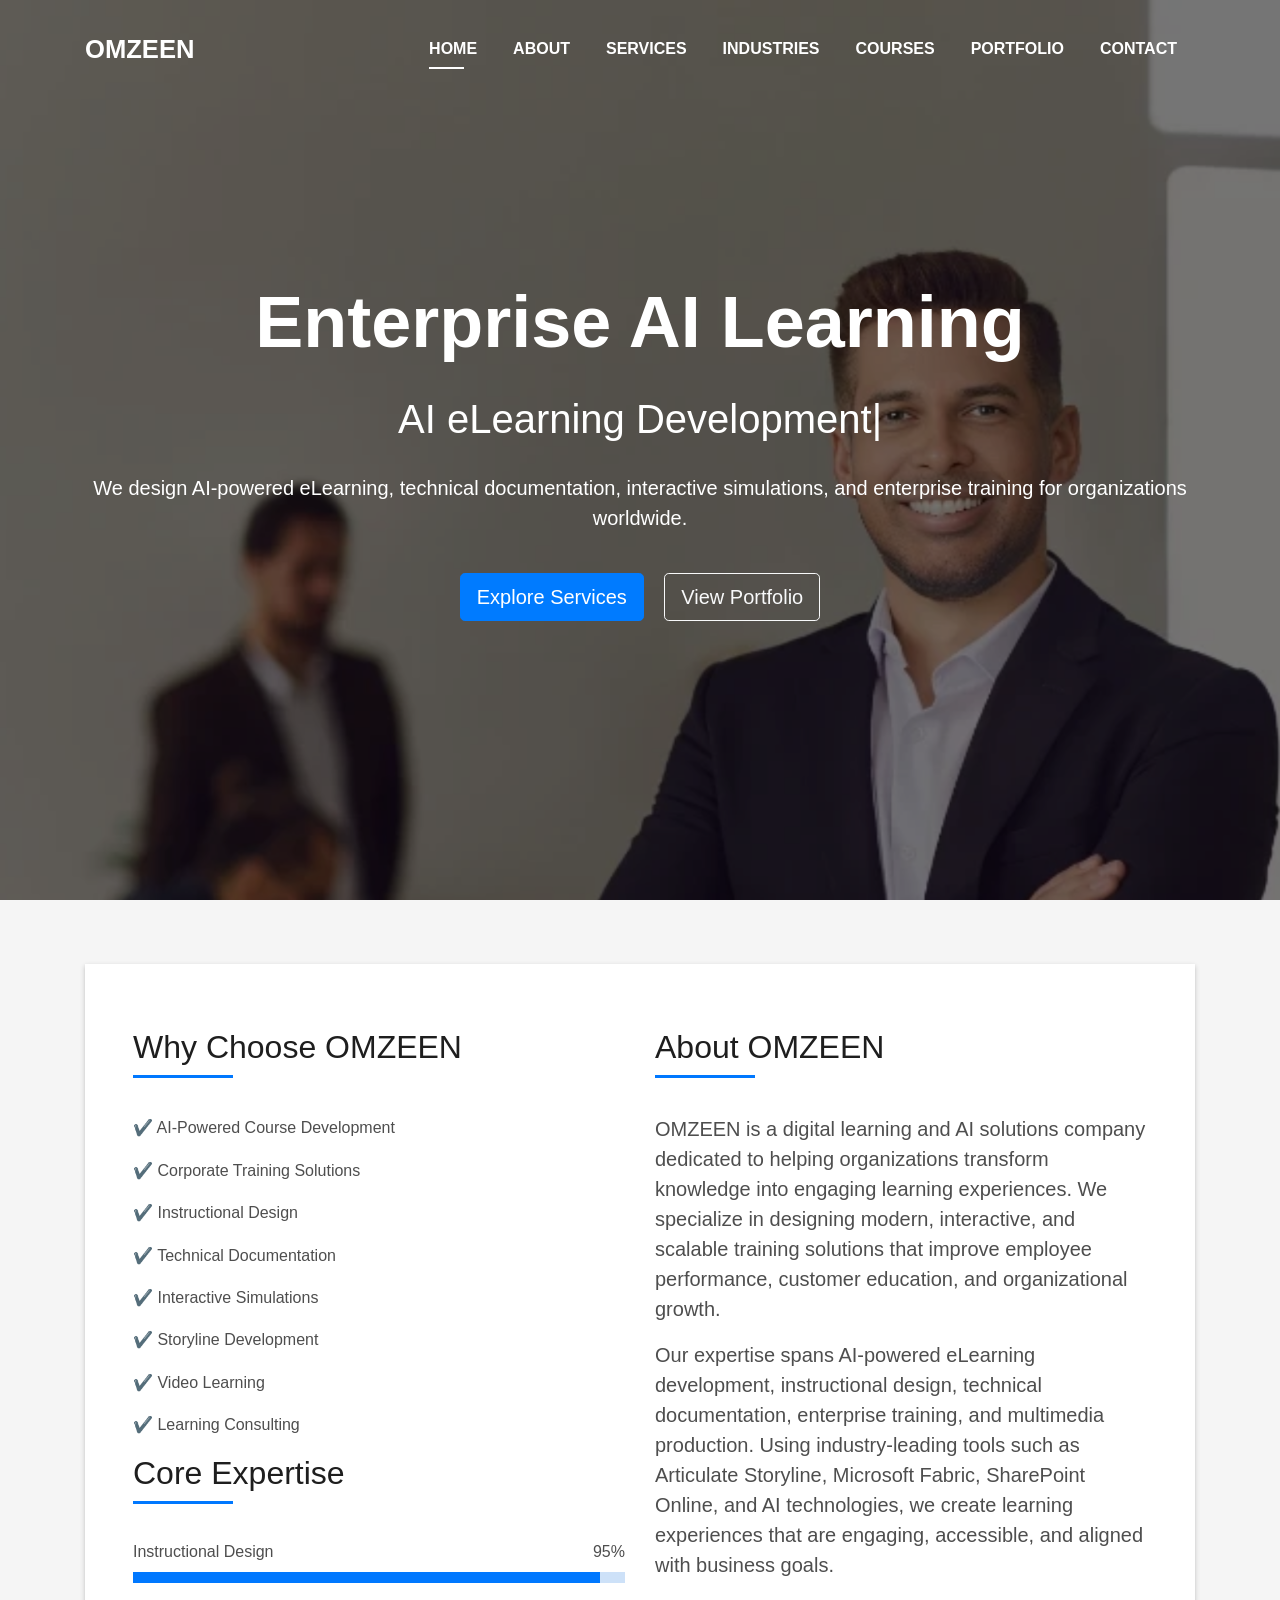
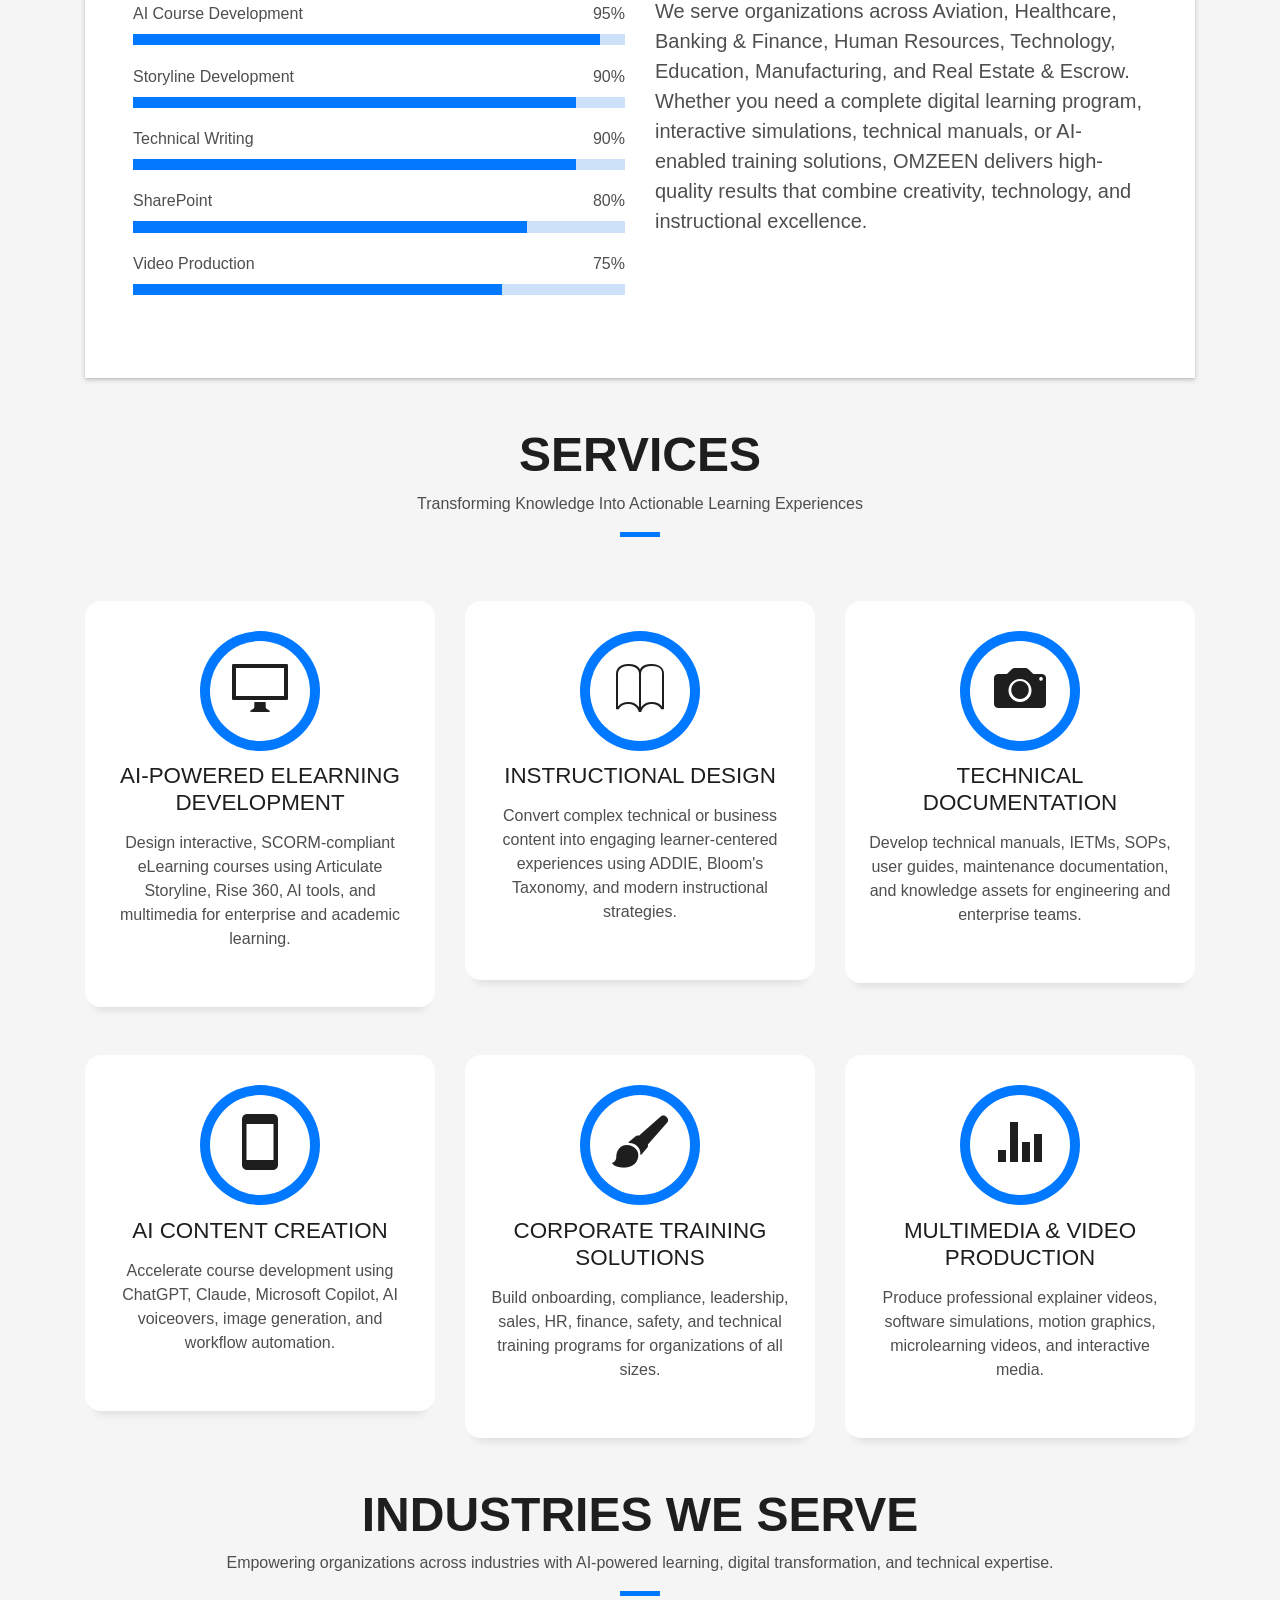
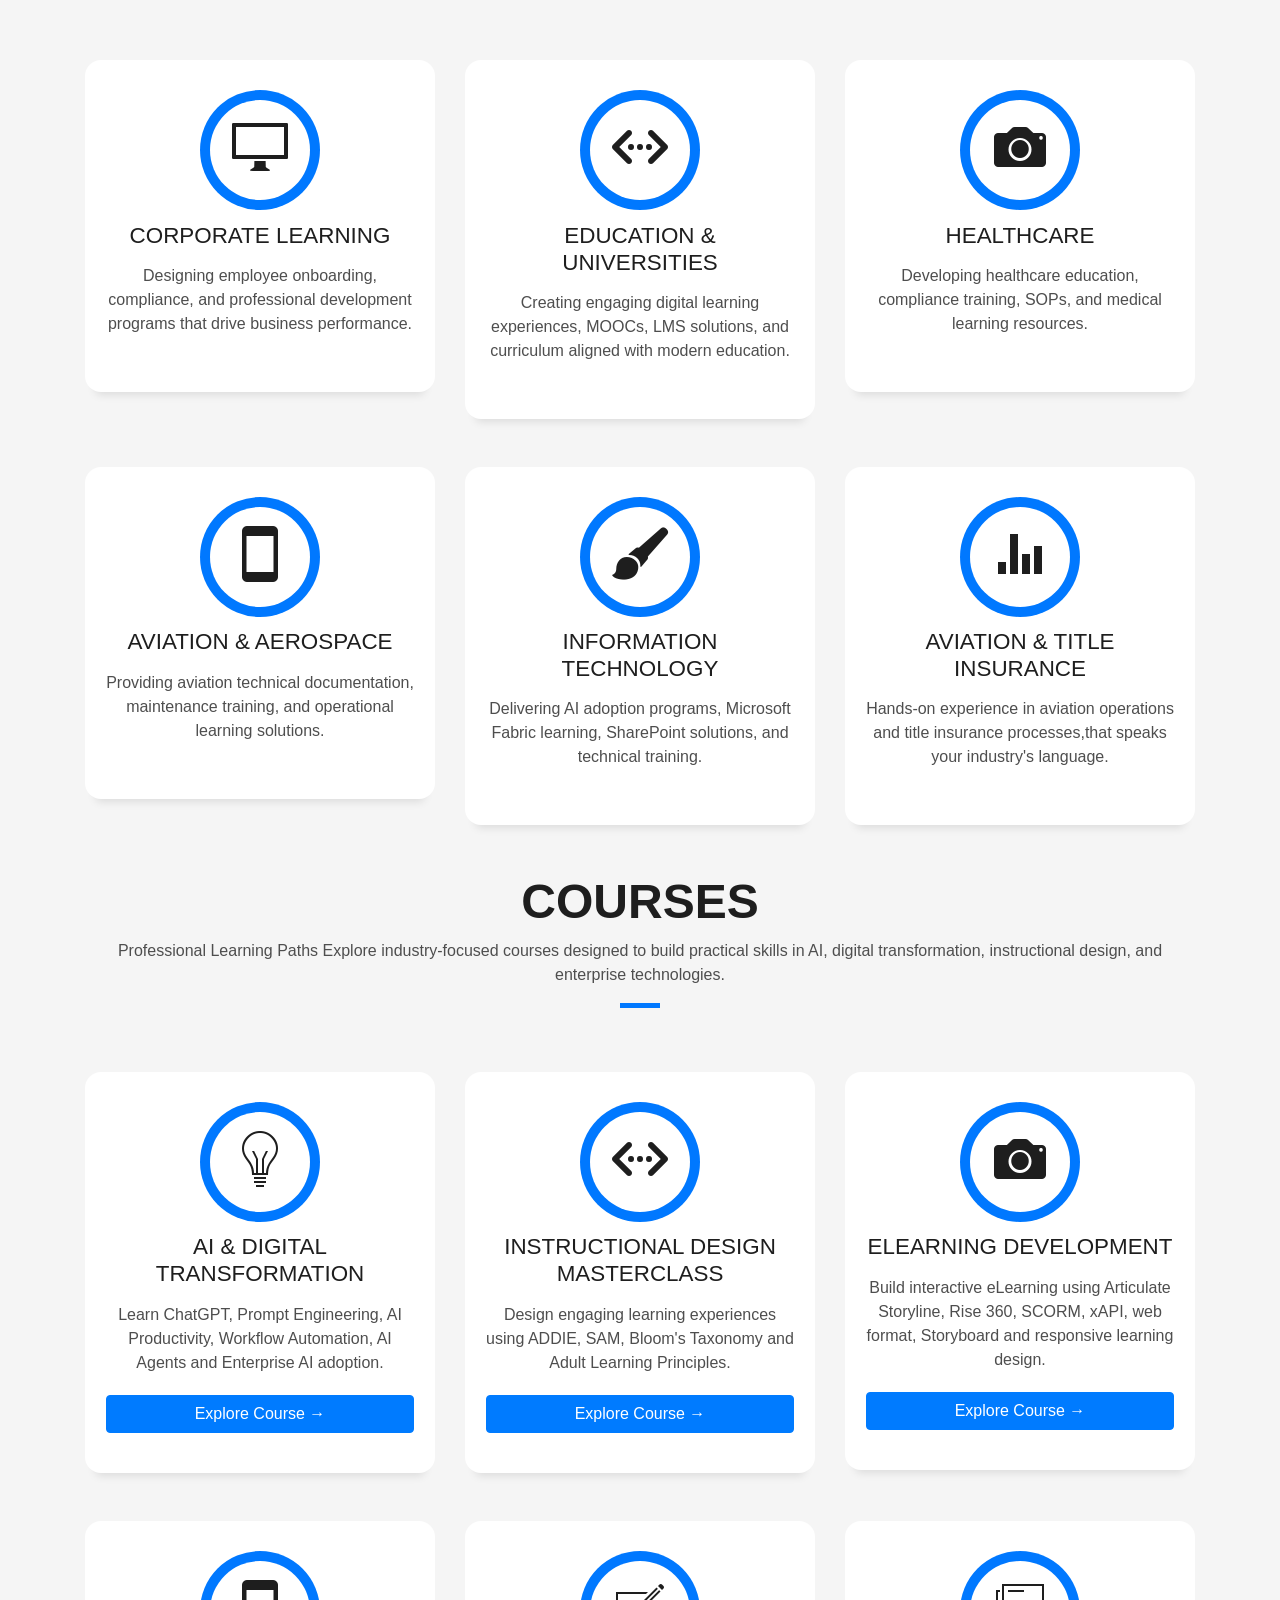
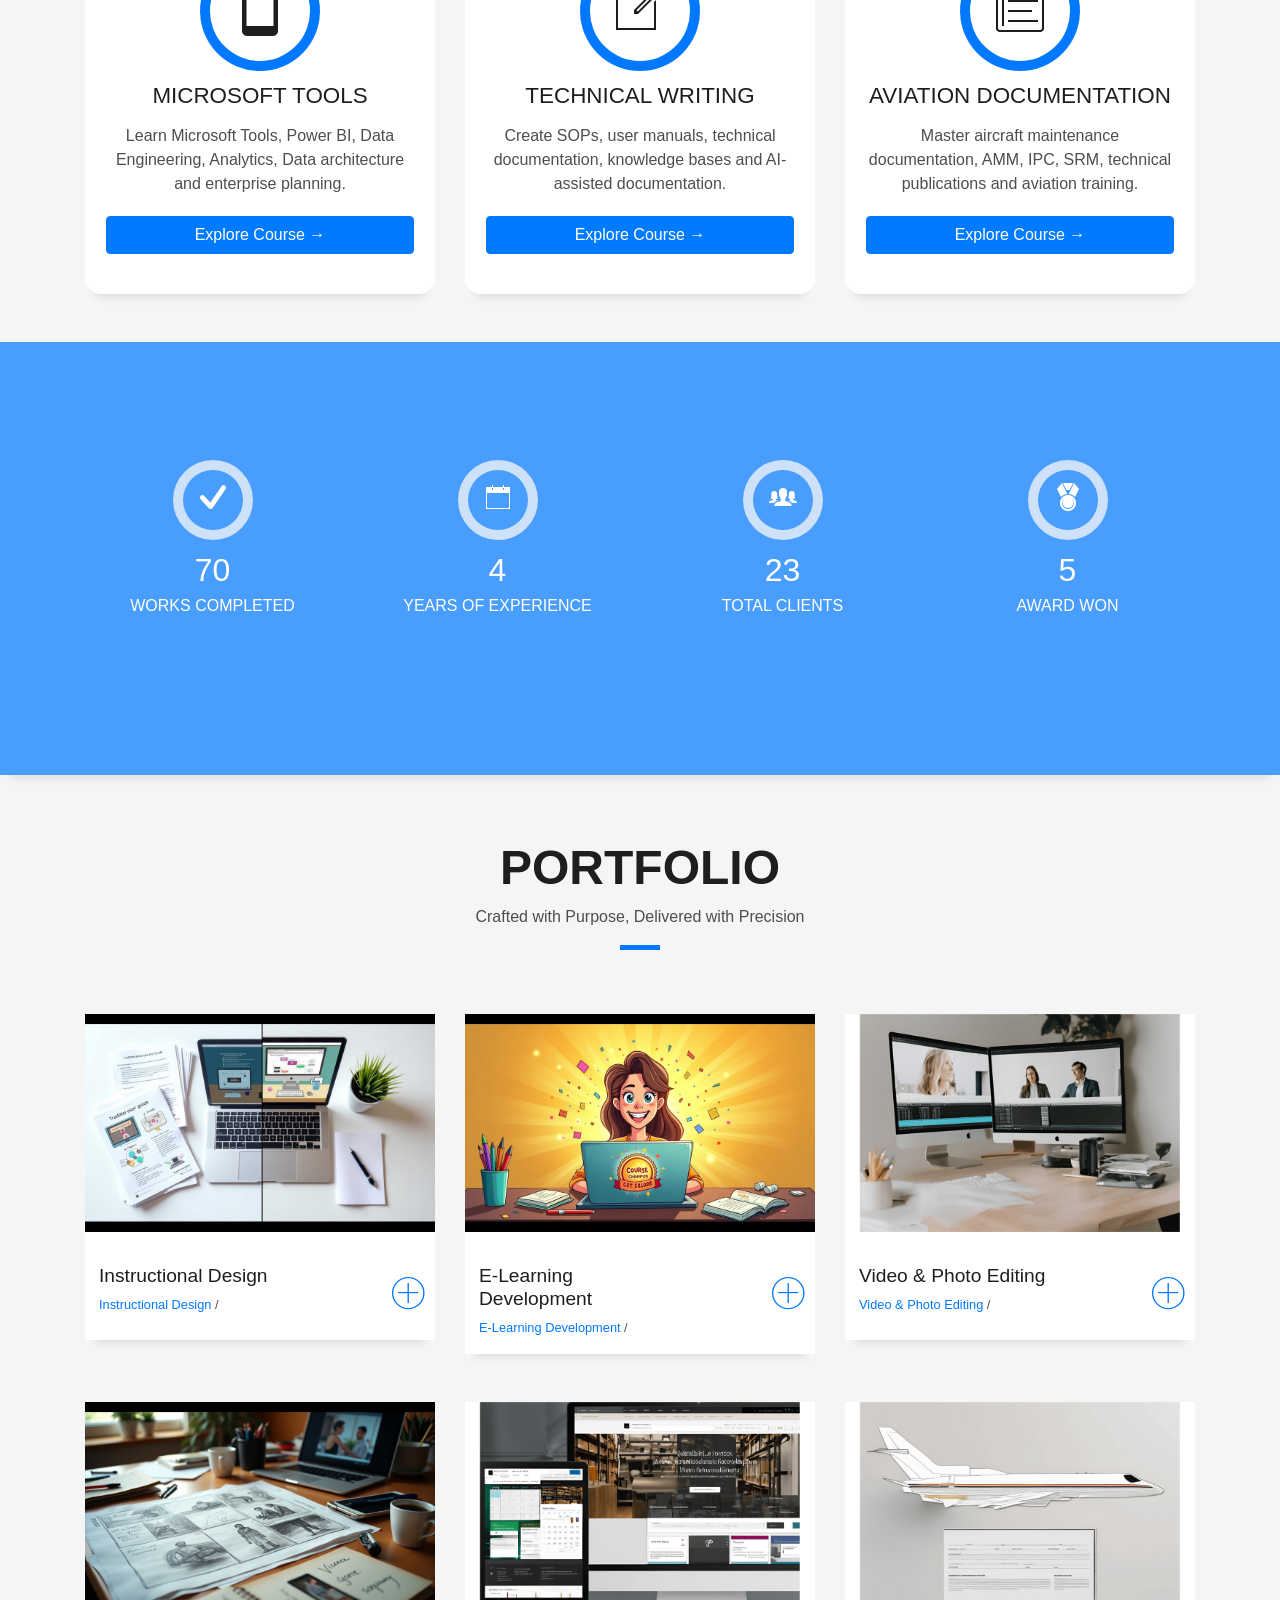
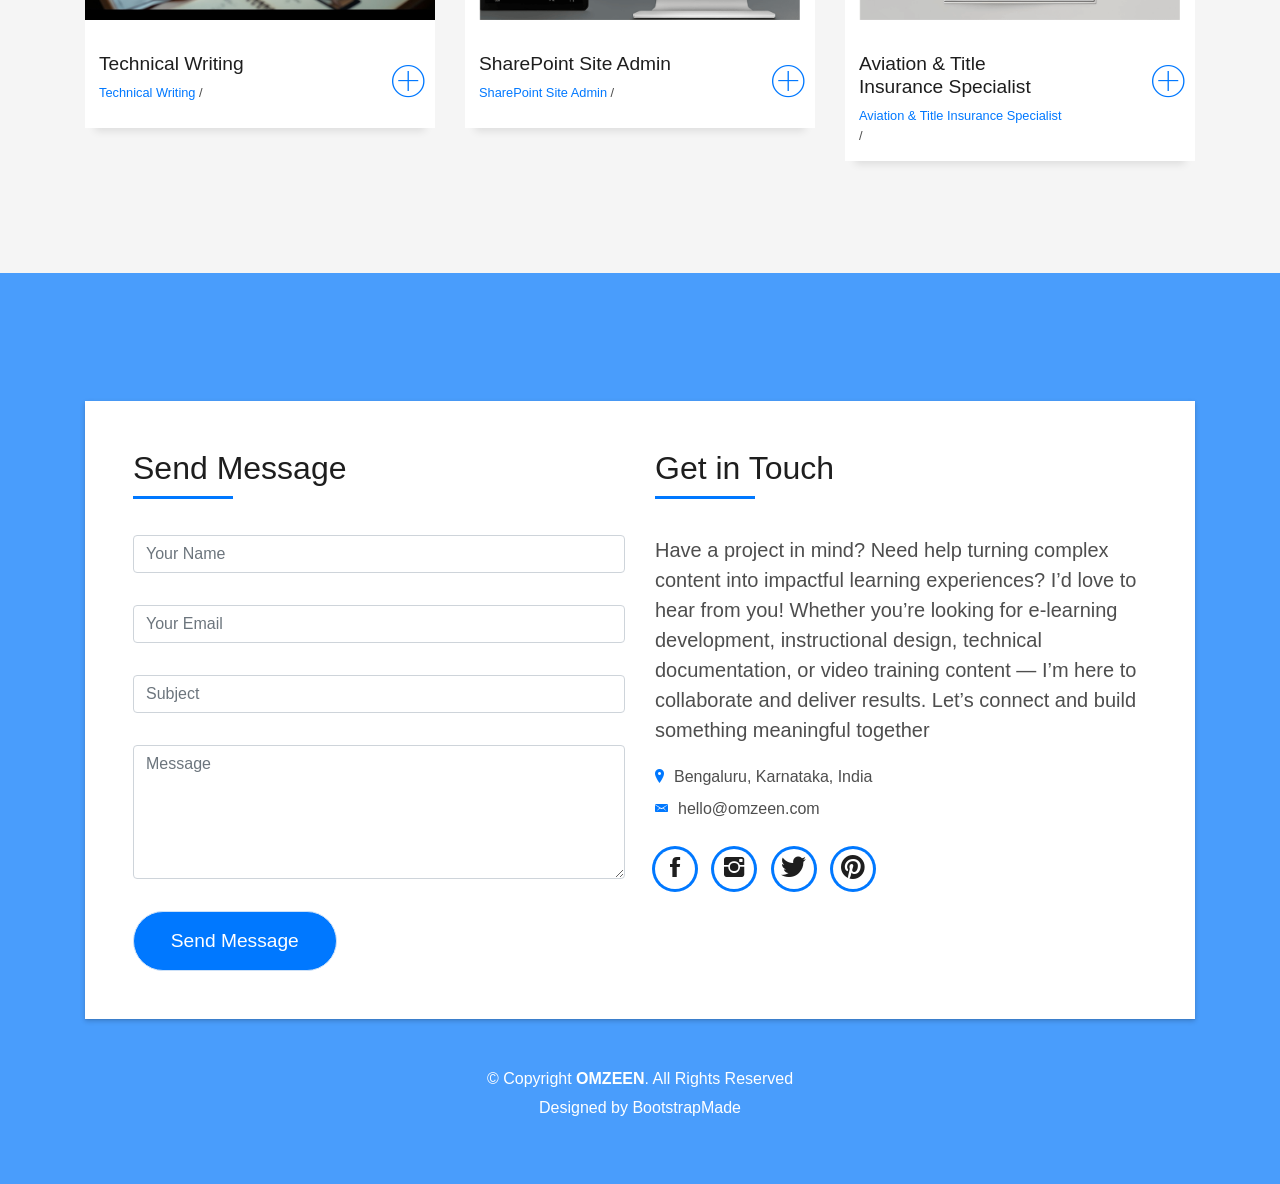
==== index.html @ ad03cfc2 "Update course tile icons" ====
<!DOCTYPE html>
<html lang="en">
<head>
  <meta charset="utf-8">
  <title>OMZEEN | AI Learning Solutions</title>
  <meta content="width=device-width, initial-scale=1.0" name="viewport">
  <meta content="" name="keywords">
  <meta content="" name="description">

  <!-- Favicons -->
  <link rel="icon" type="image/png" sizes="32x32" href="img/favicon.png?v=3">
  <link rel="shortcut icon" href="img/favicon.png?v=3">
  <link rel="apple-touch-icon" href="img/apple-touch-icon.png?v=3">

  <!-- Bootstrap CSS File -->
  <link href="lib/bootstrap/css/bootstrap.min.css" rel="stylesheet">

  <!-- Libraries CSS Files -->
  <link href="lib/font-awesome/css/font-awesome.min.css" rel="stylesheet">
  <link href="lib/animate/animate.min.css" rel="stylesheet">
  <link href="lib/ionicons/css/ionicons.min.css" rel="stylesheet">
  <link href="lib/owlcarousel/assets/owl.carousel.min.css" rel="stylesheet">
  <link href="lib/lightbox/css/lightbox.min.css" rel="stylesheet">

  <!-- Main Stylesheet File -->
  <link href="css/style.css" rel="stylesheet">

  <!-- =======================================================
    Theme Name: Omzeen
    Theme URL: https://bootstrapmade.com/devfolio-bootstrap-portfolio-html-template/
    License: https://bootstrapmade.com/license/
  ======================================================= -->
</head>

<body id="page-top">

  <!--/ Nav Star /-->
  <nav class="navbar navbar-b navbar-trans navbar-expand-md fixed-top" id="mainNav">
    <div class="container">
      <a class="navbar-brand js-scroll" href="#page-top">OMZEEN</a>
      <button class="navbar-toggler collapsed" type="button" data-toggle="collapse" data-target="#navbarDefault"
        aria-controls="navbarDefault" aria-expanded="false" aria-label="Toggle navigation">
        <span></span>
        <span></span>
        <span></span>
      </button>
      <div class="navbar-collapse collapse justify-content-end" id="navbarDefault">
        <ul class="navbar-nav">
          <li class="nav-item">
            <a class="nav-link js-scroll active" href="#home">Home</a>
          </li>
          <li class="nav-item">
            <a class="nav-link js-scroll" href="#about">About</a>
          </li>
          <li class="nav-item">
            <a class="nav-link js-scroll" href="#services">Services</a>
          </li>
          <li class="nav-item">
    <a class="nav-link js-scroll" href="#industries">Industries</a>
</li>

<li class="nav-item">
    <a class="nav-link js-scroll" href="#courses">Courses</a>
</li>
          
          <li class="nav-item">
            <a class="nav-link js-scroll" href="#portfolio">Portfolio</a>
          </li>
          
          <li class="nav-item">
            <a class="nav-link js-scroll" href="#contact">Contact</a>
          </li>
        </ul>
      </div>
    </div>
  </nav>
  <!--/ Nav End /-->

  <!--/ Intro Skew Star /-->
  <div id="home" class="intro route bg-image" style="background-image: url(img/zab.png)">
    <div class="overlay-itro"></div>
    <div class="intro-content display-table">
      <div class="table-cell">
        <div class="container">
          <!--<p class="display-6 color-d">Hello, world!</p>-->
          <h1 class="intro-title mb-4">Enterprise AI Learning</h1>
          <p class="intro-subtitle"><span class="text-slider-items">AI eLearning Development, Instructional Design, Technical Documentation, Corporate Training, Microsoft Fabric Training, SharePoint Learning, Interactive Simulations, AI Course Development, Learning Experience Design</span><strong class="text-slider"></strong></p>
          <p class="lead mt-4 text-white">
          We design AI-powered eLearning, technical documentation, interactive simulations, and enterprise training for organizations worldwide.
          </p>
          <div class="pt-4">

            <a href="#service"
            class="btn btn-primary btn-lg mr-3">
            Explore Services
            </a>

            <a href="#work"
              class="btn btn-outline-light btn-lg">
              View Portfolio
            </a>

          </div>
          <!-- <p class="pt-3"><a class="btn btn-primary btn js-scroll px-4" href="#about" role="button">Learn More</a></p> -->
        </div>
      </div>
    </div>
  </div>
  <!--/ Intro Skew End /-->

  <section id="about" class="about-mf sect-pt4 route">
    <div class="container">
      <div class="row">
        <div class="col-sm-12">
          <div class="box-shadow-full">
            <div class="row">
              <div class="col-md-6">
                <div class="row">
                  <div class="col-md-12">
                    <div class="about-info">
                      <div class="title-box-2">
                          <h5 class="title-left">
                           Why Choose OMZEEN
                          </h5>
                      </div>
                      <p><span class="title-s"></span> <span>✔ AI-Powered Course Development</span></p>
                      <p><span class="title-s"></span> <span>✔ Corporate Training Solutions</span></p>
                      <p><span class="title-s"></span> <span>✔ Instructional Design</span></p>
                      <p><span class="title-s"></span> <span>✔ Technical Documentation</span></p>
                      <p><span class="title-s"></span> <span>✔ Interactive Simulations</span></p>
                      <p><span class="title-s"></span> <span>✔ Storyline Development</span></p>
                      <p><span class="title-s"></span> <span>✔ Video Learning</span></p>
                      <p><span class="title-s"></span> <span>✔ Learning Consulting</span></p>
                    </div>
                  </div>
                </div>
                <div class="skill-mf">
                  <div class="title-box-2">
                    <h5 class="title-left">
                    Core Expertise
                    </h5>
                  </div>
                  <span>Instructional Design</span> <span class="pull-right">95%</span>
                  <div class="progress">
                    <div class="progress-bar" role="progressbar" style="width: 95%;" aria-valuenow="95" aria-valuemin="0"
                      aria-valuemax="100"></div>
                  </div>
                  <span>AI Course Development</span> <span class="pull-right">95%</span>
                  <div class="progress">
                    <div class="progress-bar" role="progressbar" style="width: 95%" aria-valuenow="95" aria-valuemin="0"
                      aria-valuemax="100"></div>
                  </div>
                  <span>Storyline Development</span> <span class="pull-right">90%</span>
                  <div class="progress">
                    <div class="progress-bar" role="progressbar" style="width: 90%" aria-valuenow="90" aria-valuemin="0"
                      aria-valuemax="100"></div>
                  </div>
                  <span>Technical Writing</span> <span class="pull-right">90%</span>
                  <div class="progress">
                    <div class="progress-bar" role="progressbar" style="width: 90%" aria-valuenow="90" aria-valuemin="0"
                      aria-valuemax="100"></div>
                  </div>
				  <span>SharePoint</span> <span class="pull-right">80%</span>
                  <div class="progress">
                    <div class="progress-bar" role="progressbar" style="width: 80%" aria-valuenow="80" aria-valuemin="0"
                      aria-valuemax="100"></div>
                  </div>
				  <span>Video Production </span> <span class="pull-right">75%</span>
                  <div class="progress">
                    <div class="progress-bar" role="progressbar" style="width: 75%" aria-valuenow="75" aria-valuemin="0"
                      aria-valuemax="100"></div>
                  </div>

                </div>
              </div>
              <div class="col-md-6">
                <div class="about-OMZEEN pt-4 pt-md-0">
                  <div class="title-box-2">
                    <h5 class="title-left">
                      About OMZEEN
                    </h5>
                  </div>
                  <p class="lead">
                    OMZEEN is a digital learning and AI solutions company dedicated to helping organizations transform knowledge into engaging learning experiences. We specialize in designing modern, interactive, and scalable training solutions that improve employee performance, customer education, and organizational growth. </p>
                  <p class="lead">
                    Our expertise spans AI-powered eLearning development, instructional design, technical documentation, enterprise training, and multimedia production. Using industry-leading tools such as Articulate Storyline, Microsoft Fabric, SharePoint Online, and AI technologies, we create learning experiences that are engaging, accessible, and aligned with business goals. </p>
                  <p class="lead">
                    We serve organizations across Aviation, Healthcare, Banking & Finance, Human Resources, Technology, Education, Manufacturing, and Real Estate & Escrow. Whether you need a complete digital learning program, interactive simulations, technical manuals, or AI-enabled training solutions, OMZEEN delivers high-quality results that combine creativity, technology, and instructional excellence.
                  </p>
                </div>
              </div>
            </div>
          </div>
        </div>
      </div>
    </div>
  </section>

  <!--/ Section Services Star /-->
  <section id="services" class="services-mf route">
    <div class="container">
      <div class="row">
        <div class="col-sm-12">
          <div class="title-box text-center">
            <h3 class="title-a">
              Services
            </h3>
            <p class="subtitle-a">
              Transforming Knowledge Into Actionable Learning Experiences
            </p>
            <div class="line-mf"></div>
          </div>
        </div>
      </div>
      <div class="row">
        <div class="col-md-4">
          <div class="service-box">
            <div class="service-ico">
              <span class="ico-circle"><i class="ion-monitor"></i></span>
            </div>
            <div class="service-content">
              <h2 class="s-title">AI-Powered eLearning Development</h2>
              <p class="s-description text-center">
                Design interactive, SCORM-compliant eLearning courses using Articulate Storyline, Rise 360, AI tools, and multimedia for enterprise and academic learning.
              </p>
            </div>
          </div>
        </div>
        <div class="col-md-4">
          <div class="service-box">
            <div class="service-ico">
              <span class="ico-circle"><i class="ion-ios-book-outline"></i></span>
            </div>
            <div class="service-content">
              <h2 class="s-title">Instructional Design</h2>
              <p class="s-description text-center">
                Convert complex technical or business content into engaging learner-centered experiences using ADDIE, Bloom's Taxonomy, and modern instructional strategies.
              </p>
            </div>
          </div>
        </div>
        <div class="col-md-4">
          <div class="service-box">
            <div class="service-ico">
              <span class="ico-circle"><i class="ion-camera"></i></span>
            </div>
            <div class="service-content">
              <h2 class="s-title">Technical Documentation</h2>
              <p class="s-description text-center">
                Develop technical manuals, IETMs, SOPs, user guides, maintenance documentation, and knowledge assets for engineering and enterprise teams.
              </p>
            </div>
          </div>
        </div>
        <div class="col-md-4">
          <div class="service-box">
            <div class="service-ico">
              <span class="ico-circle"><i class="ion-android-phone-portrait"></i></span>
            </div>
            <div class="service-content">
              <h2 class="s-title">AI Content Creation</h2>
              <p class="s-description text-center">
                Accelerate course development using ChatGPT, Claude, Microsoft Copilot, AI voiceovers, image generation, and workflow automation.
              </p>
            </div>
          </div>
        </div>
        <div class="col-md-4">
          <div class="service-box">
            <div class="service-ico">
              <span class="ico-circle"><i class="ion-paintbrush"></i></span>
            </div>
            <div class="service-content">
              <h2 class="s-title">Corporate Training Solutions</h2>
              <p class="s-description text-center">
                Build onboarding, compliance, leadership, sales, HR, finance, safety, and technical training programs for organizations of all sizes.
              </p>
            </div>
          </div>
        </div>
        <div class="col-md-4">
          <div class="service-box">
            <div class="service-ico">
              <span class="ico-circle"><i class="ion-stats-bars"></i></span>
            </div>
            <div class="service-content">
              <h2 class="s-title">Multimedia & Video Production</h2>
              <p class="s-description text-center">
                Produce professional explainer videos, software simulations, motion graphics, microlearning videos, and interactive media.
              </p>
            </div>
          </div>
        </div>
      </div>
    </div>
  </section>
  <!--/ Section Services End /-->

  <!--/ Section Industries Star /-->
  <section id="industries" class="industries-mf route">
    <div class="container">
      <div class="row">
        <div class="col-sm-12">
          <div class="title-box text-center">
            <h3 class="title-a">
              Industries We Serve
            </h3>
            <p class="subtitle-a">
              Empowering organizations across industries with AI-powered learning, digital transformation, and technical expertise.
            </p>
            <div class="line-mf"></div>
          </div>
        </div>
      </div>
      <div class="row">
        <div class="col-md-4">
          <div class="service-box">
            <div class="service-ico">
              <span class="ico-circle"><i class="ion-monitor"></i></span>
            </div>
            <div class="service-content">
              <h2 class="s-title">Corporate Learning</h2>
              <p class="s-description text-center">
                Designing employee onboarding, compliance, and professional development programs that drive business performance.
              </p>
            </div>
          </div>
        </div>
        <div class="col-md-4">
          <div class="service-box">
            <div class="service-ico">
              <span class="ico-circle"><i class="ion-code-working"></i></span>
            </div>
            <div class="service-content">
              <h2 class="s-title">Education & Universities</h2>
              <p class="s-description text-center">
                Creating engaging digital learning experiences, MOOCs, LMS solutions, and curriculum aligned with modern education.
              </p>
            </div>
          </div>
        </div>
        <div class="col-md-4">
          <div class="service-box">
            <div class="service-ico">
              <span class="ico-circle"><i class="ion-camera"></i></span>
            </div>
            <div class="service-content">
              <h2 class="s-title">Healthcare</h2>
              <p class="s-description text-center">
                Developing healthcare education, compliance training, SOPs, and medical learning resources.
              </p>
            </div>
          </div>
        </div>
        <div class="col-md-4">
          <div class="service-box">
            <div class="service-ico">
              <span class="ico-circle"><i class="ion-android-phone-portrait"></i></span>
            </div>
            <div class="service-content">
              <h2 class="s-title">Aviation & Aerospace</h2>
              <p class="s-description text-center">
                Providing aviation technical documentation, maintenance training, and operational learning solutions.
              </p>
            </div>
          </div>
        </div>
        <div class="col-md-4">
          <div class="service-box">
            <div class="service-ico">
              <span class="ico-circle"><i class="ion-paintbrush"></i></span>
            </div>
            <div class="service-content">
              <h2 class="s-title">Information Technology</h2>
              <p class="s-description text-center">
                Delivering AI adoption programs, Microsoft Fabric learning, SharePoint solutions, and technical training.
              </p>
            </div>
          </div>
        </div>
        <div class="col-md-4">
          <div class="service-box">
            <div class="service-ico">
              <span class="ico-circle"><i class="ion-stats-bars"></i></span>
            </div>
            <div class="service-content">
              <h2 class="s-title">Aviation & Title Insurance</h2>
              <p class="s-description text-center">
                Hands-on experience in aviation operations and title insurance processes,that speaks your industry's language.
              </p>
            </div>
          </div>
        </div>
      </div>
    </div>
  </section>
  <!--/ Section Industries End /-->

  <!--/ Section Courses Star /-->
  <section id="courses" class="courses-mf route">
    <div class="container">
      <div class="row">
        <div class="col-sm-12">
          <div class="title-box text-center">
            <h3 class="title-a">
              Courses
            </h3>
            <p class="subtitle-a">
              Professional Learning Paths
              
              Explore industry-focused courses designed to build practical skills in AI, digital transformation, instructional design, and enterprise technologies.
            </p>
            <div class="line-mf"></div>
          </div>
        </div>
      </div>
      
    <div class="row">
        <div class="col-md-4">
          <div class="service-box">
           <div class="service-ico">
            <span class="ico-circle">
             <i class="ion-ios-lightbulb-outline"></i>
            </span>
            </div>
            <div class="service-content">
              <h2 class="s-title">AI & Digital Transformation</h2>
              <p class="s-description text-center">
                Learn ChatGPT, Prompt Engineering, AI Productivity, Workflow Automation, AI Agents and Enterprise AI adoption.
              </p>
              <a href="courses/ai-digital-transformation.html"
   class="btn btn-primary btn-block">
   Explore Course →
</a>
            </div>
          </div>
        </div>
        <div class="col-md-4">
          <div class="service-box">
            <div class="service-ico">
              <span class="ico-circle"><i class="ion-code-working"></i></span>
            </div>
            <div class="service-content">
              <h2 class="s-title">Instructional Design Masterclass</h2>
              <p class="s-description text-center">
                Design engaging learning experiences using ADDIE, SAM, Bloom's Taxonomy and Adult Learning Principles.
              </p>
              <a href="courses/education-universities.html"
   class="btn btn-primary btn-block">
   Explore Course →
</a>
            </div>
          </div>
        </div>
        <div class="col-md-4">
          <div class="service-box">
            <div class="service-ico">
              <span class="ico-circle"><i class="ion-camera"></i></span>
            </div>
            <div class="service-content">
              <h2 class="s-title">eLearning Development</h2>
              <p class="s-description text-center">
                Build interactive eLearning using Articulate Storyline, Rise 360, SCORM, xAPI, web format, Storyboard and responsive learning design.
              </p>
              <a href="courses/healthcare.html"
              class="btn btn-primary btn-block">
               Explore Course →
               </a>
            </div>
          </div>
        </div>
        <div class="col-md-4">
          <div class="service-box">
            <div class="service-ico">
              <span class="ico-circle"><i class="ion-android-phone-portrait"></i></span>
            </div>
            <div class="service-content">
              <h2 class="s-title">Microsoft Tools</h2>
              <p class="s-description text-center">
                Learn Microsoft Tools, Power BI, Data Engineering, Analytics, Data architecture and enterprise planning.
              </p>
              <a href="courses/aviation-aerospace.html"
              class="btn btn-primary btn-block">
   Explore Course →
</a>
            </div>
          </div>
        </div>
        <div class="col-md-4">
          <div class="service-box">
            <div class="service-ico">
              <span class="ico-circle"><i class="ion-ios-compose-outline"></i></span>
            </div>
            <div class="service-content">
              <h2 class="s-title">Technical Writing</h2>
              <p class="s-description text-center">
                Create SOPs, user manuals, technical documentation, knowledge bases and AI-assisted documentation.
              </p>
              <a href="courses/information-technology.html"
              class="btn btn-primary btn-block">
            Explore Course →
</a>
            </div>
          </div>
        </div>
        <div class="col-md-4">
          <div class="service-box">
            <div class="service-ico">
              <span class="ico-circle"><i class="ion-ios-paper-outline"></i></span>
            </div>
            <div class="service-content">
              <h2 class="s-title">Aviation Documentation</h2>
              <p class="s-description text-center">
                Master aircraft maintenance documentation, AMM, IPC, SRM, technical publications and aviation training.
              </p>
              <a href="courses/aviation-title-insurance.html"
              class="btn btn-primary btn-block">
            Explore Course →
</a>
            </div>
          </div>
        </div>
      </div>
    </div>
  </section>
  <!--/ Section Courses End /-->

  <div class="section-counter paralax-mf bg-image" style="background-image: url(img/counters-bg.jpg)">
    <div class="overlay-mf"></div>
    <div class="container">
      <div class="row">
        <div class="col-sm-3 col-lg-3">
          <div class="counter-box">
            <div class="counter-ico">
              <span class="ico-circle"><i class="ion-checkmark-round"></i></span>
            </div>
            <div class="counter-num">
              <p class="counter">150</p>
              <span class="counter-text">WORKS COMPLETED</span>
            </div>
          </div>
        </div>
        <div class="col-sm-3 col-lg-3">
          <div class="counter-box pt-4 pt-md-0">
            <div class="counter-ico">
              <span class="ico-circle"><i class="ion-ios-calendar-outline"></i></span>
            </div>
            <div class="counter-num">
              <p class="counter">08</p>
              <span class="counter-text">YEARS OF EXPERIENCE</span>
            </div>
          </div>
        </div>
        <div class="col-sm-3 col-lg-3">
          <div class="counter-box pt-4 pt-md-0">
            <div class="counter-ico">
              <span class="ico-circle"><i class="ion-ios-people"></i></span>
            </div>
            <div class="counter-num">
              <p class="counter">50</p>
              <span class="counter-text">TOTAL CLIENTS</span>
            </div>
          </div>
        </div>
        <div class="col-sm-3 col-lg-3">
          <div class="counter-box pt-4 pt-md-0">
            <div class="counter-ico">
              <span class="ico-circle"><i class="ion-ribbon-a"></i></span>
            </div>
            <div class="counter-num">
              <p class="counter">10</p>
              <span class="counter-text">AWARD WON</span>
            </div>
          </div>
        </div>
      </div>
    </div>
  </div>

  <!--/ Section Portfolio Star /-->
  <section id="portfolio" class="portfolio-mf sect-pt4 route">
    <div class="container">
      <div class="row">
        <div class="col-sm-12">
          <div class="title-box text-center">
            <h3 class="title-a">
              Portfolio
            </h3>
            <p class="subtitle-a">
              Crafted with Purpose, Delivered with Precision
            </p>
            <div class="line-mf"></div>
          </div>
        </div>
      </div>
      <div class="row">
        <div class="col-md-4">
          <div class="work-box">
            <a href="img/ID1.jpg" data-lightbox="gallery-mf">
              <div class="work-img">
                <img src="img/ID1.jpg" alt="" class="img-fluid">
              </div>
              <div class="work-content">
                <div class="row">
                  <div class="col-sm-8">
                    <h2 class="w-title">Instructional Design</h2>
                    <div class="w-more">
                      <span class="w-ctegory">Instructional Design</span> / <span class="w-date"></span>
                    </div>
                  </div>
                  <div class="col-sm-4">
                    <div class="w-like">
                      <span class="ion-ios-plus-outline"></span>
                    </div>
                  </div>
                </div>
              </div>
            </a>
          </div>
        </div>
        <div class="col-md-4">
          <div class="work-box">
            <a href="img/EL1.jpg" data-lightbox="gallery-mf">
              <div class="work-img">
                <img src="img/EL1.jpg" alt="" class="img-fluid">
              </div>
              <div class="work-content">
                <div class="row">
                  <div class="col-sm-8">
                    <h2 class="w-title">E-Learning Development</h2>
                    <div class="w-more">
                      <span class="w-ctegory">E-Learning Development</span> / <span class="w-date"></span>
                    </div>
                  </div>
                  <div class="col-sm-4">
                    <div class="w-like">
                      <span class="ion-ios-plus-outline"></span>
                    </div>
                  </div>
                </div>
              </div>
            </a>
          </div>
        </div>
        <div class="col-md-4">
          <div class="work-box">
            <a href="img/videoediting1.png" data-lightbox="gallery-mf">
              <div class="work-img">
                <img src="img/videoediting1.png" alt="" class="img-fluid">
              </div>
              <div class="work-content">
                <div class="row">
                  <div class="col-sm-8">
                    <h2 class="w-title">Video & Photo Editing</h2>
                    <div class="w-more">
                      <span class="w-ctegory">Video & Photo Editing</span> / <span class="w-date"></span>
                    </div>
                  </div>
                  <div class="col-sm-4">
                    <div class="w-like">
                      <span class="ion-ios-plus-outline"></span>
                    </div>
                  </div>
                </div>
              </div>
            </a>
          </div>
        </div>
        <div class="col-md-4">
          <div class="work-box">
            <a href="img/TD1.jpg" data-lightbox="gallery-mf">
              <div class="work-img">
                <img src="img/TD1.jpg" alt="" class="img-fluid">
              </div>
              <div class="work-content">
                <div class="row">
                  <div class="col-sm-8">
                    <h2 class="w-title">Technical Writing</h2>
                    <div class="w-more">
                      <span class="w-ctegory">Technical Writing</span> / <span class="w-date"></span>
                    </div>
                  </div>
                  <div class="col-sm-4">
                    <div class="w-like">
                      <span class="ion-ios-plus-outline"></span>
                    </div>
                  </div>
                </div>
              </div>
            </a>
          </div>
        </div>
        <div class="col-md-4">
          <div class="work-box">
            <a href="img/Sharepoint1.png" data-lightbox="gallery-mf">
              <div class="work-img">
                <img src="img/Sharepoint1.png" alt="" class="img-fluid">
              </div>
              <div class="work-content">
                <div class="row">
                  <div class="col-sm-8">
                    <h2 class="w-title">SharePoint Site Admin</h2>
                    <div class="w-more">
                      <span class="w-ctegory">SharePoint Site Admin</span> / <span class="w-date"></span>
                    </div>
                  </div>
                  <div class="col-sm-4">
                    <div class="w-like">
                      <span class="ion-ios-plus-outline"></span>
                    </div>
                  </div>
                </div>
              </div>
            </a>
          </div>
        </div>
        <div class="col-md-4">
          <div class="work-box">
            <a href="img/Aircraftparts1.png" data-lightbox="gallery-mf">
              <div class="work-img">
                <img src="img/Aircraftparts1.png" alt="" class="img-fluid">
              </div>
              <div class="work-content">
                <div class="row">
                  <div class="col-sm-8">
                    <h2 class="w-title">Aviation & Title Insurance Specialist</h2>
                    <div class="w-more">
                      <span class="w-ctegory">Aviation & Title Insurance Specialist</span> / <span class="w-date"></span>
                    </div>
                  </div>
                  <div class="col-sm-4">
                    <div class="w-like">
                      <span class="ion-ios-plus-outline"></span>
                    </div>
                  </div>
                </div>
              </div>
            </a>
          </div>
        </div>
        
      </div>
    </div>
  </section>
  <!--/ Section Portfolio End /-->

  

  
  <!--/ Section Contact-Footer Star /-->
  <section class="paralax-mf footer-paralax bg-image sect-mt4 route" style="background-image: url(img/overlay-bg.jpg)">
    <div class="overlay-mf"></div>
    <div class="container">
      <div class="row">
        <div class="col-sm-12">
          <div class="contact-mf">
            <div id="contact" class="box-shadow-full">
              <div class="row">
                <div class="col-md-6">
                  <div class="title-box-2">
                    <h5 class="title-left">
                      Send Message
                    </h5>
                  </div>
                  <div>
                      <form action="hello@omzeen.com" method="post" role="form" class="contactForm">
                      <div id="sendmessage">Your message has been sent. Thank you!</div>
                      <div id="errormessage"></div>
                      <div class="row">
                        <div class="col-md-12 mb-3">
                          <div class="form-group">
                            <input type="text" name="name" class="form-control" id="name" placeholder="Your Name" data-rule="minlen:4" data-msg="Please enter at least 4 chars" />
                            <div class="validation"></div>
                          </div>
                        </div>
                        <div class="col-md-12 mb-3">
                          <div class="form-group">
                            <input type="email" class="form-control" name="email" id="email" placeholder="Your Email" data-rule="email" data-msg="Please enter a valid email" />
                            <div class="validation"></div>
                          </div>
                        </div>
                        <div class="col-md-12 mb-3">
                            <div class="form-group">
                              <input type="text" class="form-control" name="subject" id="subject" placeholder="Subject" data-rule="minlen:4" data-msg="Please enter at least 8 chars of subject" />
                              <div class="validation"></div>
                            </div>
                        </div>
                        <div class="col-md-12 mb-3">
                          <div class="form-group">
                            <textarea class="form-control" name="message" rows="5" data-rule="required" data-msg="Please write something for us" placeholder="Message"></textarea>
                            <div class="validation"></div>
                          </div>
                        </div>
                        <div class="col-md-12">
                          <button type="submit" class="button button-a button-big button-rouded">Send Message</button>
                        </div>
                      </div>
                    </form>
                  </div>
                </div>
                <div class="col-md-6">
                  <div class="title-box-2 pt-4 pt-md-0">
                    <h5 class="title-left">
                      Get in Touch
                    </h5>
                  </div>
                  <div class="more-info">
                    <p class="lead">
                      Have a project in mind? Need help turning complex content into impactful learning experiences?

						I’d love to hear from you!

						Whether you’re looking for e-learning development, instructional design, technical documentation, or video training content — I’m here to collaborate and deliver results.

						Let’s connect and build something meaningful together
                    </p>
                    <ul class="list-ico">
                      <li><span class="ion-ios-location"></span>Bengaluru, Karnataka, India</li>
                      <li><span class="ion-email"></span>hello@omzeen.com</li>
                    </ul>
                  </div>
                  <div class="socials">
                    <ul>
                      <li><a href=""><span class="ico-circle"><i class="ion-social-facebook"></i></span></a></li>
                      <li><a href=""><span class="ico-circle"><i class="ion-social-instagram"></i></span></a></li>
                      <li><a href=""><span class="ico-circle"><i class="ion-social-twitter"></i></span></a></li>
                      <li><a href=""><span class="ico-circle"><i class="ion-social-pinterest"></i></span></a></li>
                    </ul>
                  </div>
                </div>
              </div>
            </div>
          </div>
        </div>
      </div>
    </div>
    <footer>
      <div class="container">
        <div class="row">
          <div class="col-sm-12">
            <div class="copyright-box">
              <p class="copyright">&copy; Copyright <strong>OMZEEN</strong>. All Rights Reserved</p>
              <div class="credits">
                <!--
                  All the links in the footer should remain intact.
                  You can delete the links only if you purchased the pro version.
                  Licensing information: https://bootstrapmade.com/license/
                  Purchase the pro version with working PHP/AJAX contact form: https://bootstrapmade.com/buy/?theme=DevFolio
                -->
                Designed by <a href="https://bootstrapmade.com/">BootstrapMade</a>
              </div>
            </div>
          </div>
        </div>
      </div>
    </footer>
  </section>
  <!--/ Section Contact-footer End /-->

  <a href="#" class="back-to-top"><i class="fa fa-chevron-up"></i></a>
  <div id="preloader"></div>

  <!-- JavaScript Libraries -->
  <script src="lib/jquery/jquery.min.js"></script>
  <script src="lib/jquery/jquery-migrate.min.js"></script>
  <script src="lib/popper/popper.min.js"></script>
  <script src="lib/bootstrap/js/bootstrap.min.js"></script>
  <script src="lib/easing/easing.min.js"></script>
  <script src="lib/counterup/jquery.waypoints.min.js"></script>
  <script src="lib/counterup/jquery.counterup.js"></script>
  <script src="lib/owlcarousel/owl.carousel.min.js"></script>
  <script src="lib/lightbox/js/lightbox.min.js"></script>
  <script src="lib/typed/typed.min.js"></script>
  <!-- Contact Form JavaScript File -->
  <script src="contactform/contactform.js"></script>

  <!-- Template Main Javascript File -->
  <script src="js/main.js"></script>

</body>
</html>
---- css/style.css ----
/*
  Theme Name: DevFolio
  Theme URL: https://bootstrapmade.com/devfolio-bootstrap-portfolio-html-template/
  Author: BootstrapMade.com
  License: https://bootstrapmade.com/license/
*/

/*======================================
//--//-->   STYLES GENERALES
======================================*/

body {
  background-color: #f5f5f5;
  color: #4e4e4e;
}

h1,
h2,
h3,
h4,
h5,
h6 {
  color: #1e1e1e;
}

a {
  color: #1e1e1e;
  transition: all 0.5s ease-in-out;
}

a:hover {
  color: #0078ff;
  text-decoration: none;
  transition: all 0.5s ease-in-out;
}

.p-r {
  position: relative;
}

.color-a {
  color: #0078ff;
}

.color-d {
  color: #f5f5f5;
}

.color-text-a {
  color: #4e4e4e;
}

.box-shadow,
.paralax-mf,
.service-box,
.work-box,
.card-blog {
  box-shadow: 0 13px 8px -10px rgba(0, 0, 0, 0.1);
}

.box-shadow-a,
.button:hover {
  box-shadow: 0 0 0 4px #cde1f8;
}

.display-5 {
  font-size: 2.5rem;
  font-weight: 300;
  line-height: 1.1;
}

.display-6 {
  font-size: 2rem;
  font-weight: 300;
  line-height: 1.1;
}

.avatar {
  width: 32px;
  height: 32px;
  margin-right: 4px;
  overflow: hidden;
}

.bg-image {
  background-repeat: no-repeat;
  background-attachment: fixed;
  background-size: cover;
  background-position: center center;
}

.overlay-mf {
  background-color: #0078ff;
}

.overlay-mf {
  position: absolute;
  top: 0;
  left: 0px;
  padding: 0;
  height: 100%;
  width: 100%;
  opacity: .7;
}

.paralax-mf {
  position: relative;
  padding: 8rem 0;
}

.display-table {
  width: 100%;
  height: 100%;
  display: table;
}

.table-cell {
  display: table-cell;
  vertical-align: middle;
}

/*--/ Sections /--*/

.sect-4 {
  padding: 4rem 0;
}

.sect-pt4 {
  padding-top: 4rem;
}

.sect-mt4 {
  margin-top: 4rem;
}

/*--/ Title s /--*/

.title-s {
  font-weight: 600;
  color: #1e1e1e;
  font-size: 1.1rem;
}

/*--/ Title A /--*/

.title-box {
  margin-bottom: 4rem;
}

.title-a {
  font-size: 3rem;
  font-weight: bold;
  text-transform: uppercase;
}

.subtitle-a {
  color: #4e4e4e;
}

.line-mf {
  width: 40px;
  height: 5px;
  background-color: #0078ff;
  margin: 0 auto;
}

/*--/ Title Left /--*/

.title-box-2 {
  margin-bottom: 3rem;
}

.title-left {
  font-size: 2rem;
  position: relative;
}

.title-left:before {
  content: '';
  position: absolute;
  height: 3px;
  background-color: #0078ff;
  width: 100px;
  bottom: -12px;
}

/*------/ Box /------*/

.box-pl2 {
  padding-left: 2rem;
}

.box-shadow-full {
  padding: 3rem 1.25rem;
  position: relative;
  background-color: #fff;
  margin-bottom: 3rem;
  z-index: 2;
  box-shadow: 0 1px 1px 0 rgba(0, 0, 0, 0.06), 0 2px 5px 0 rgba(0, 0, 0, 0.2);
}

.dropdown:hover .dropdown-menu {
    display: block;
}

.dropdown-menu {
    margin-top: 0;
}

.dropdown-item:hover {
    background: #0078ff;
    color: #fff;
}

/*------/ Socials /------*/

.socials {
  padding: 1.5rem 0;
}

.socials ul li {
  display: inline-block;
}

.socials .ico-circle {
  height: 40px;
  width: 40px;
  font-size: 1.7rem;
  border-radius: 50%;
  line-height: 1.4;
  margin: 0 15px 0 0;
  box-shadow: 0 0 0 3px #0078ff;
  transition: all 500ms ease;
}

.socials .ico-circle:hover {
  background-color: #0078ff;
  color: #fff;
  box-shadow: 0 0 0 3px #cde1f8;
  transition: all 500ms ease;
}

/*------/ Ul resect /------*/

.ul-resect,
.socials ul,
.list-ico,
.blog-wrapper .post-meta ul,
.box-comments .list-comments,
.widget-sidebar .list-sidebar,
.widget-tags ul {
  list-style: none;
  padding-left: 0;
  margin-bottom: 0;
}

.list-ico {
  line-height: 2;
}

.list-ico span {
  color: #0078ff;
  margin-right: 10px;
}

/*------/ Ico Circle /------*/

.ico-circle {
  height: 100px;
  width: 100px;
  font-size: 2rem;
  border-radius: 50%;
  line-height: 1.55;
  margin: 0 auto;
  text-align: center;
  box-shadow: 0 0 0 10px #0078ff;
  display: block;
}

/*------/ Owl Carousel /------*/

.owl-theme .owl-dots {
  text-align: center;
  margin-top: 18px;
}

.owl-theme .owl-dots .owl-dot {
  display: inline-block;
}

.owl-theme .owl-dots .owl-dot span {
  width: 18px;
  height: 7px;
  margin: 5px 5px;
  background: #cde1f8;
  border: 0px solid #cde1f8;
  display: block;
  transition: all 0.6s ease-in-out;
  cursor: pointer;
}

.owl-theme .owl-dots .owl-dot:hover span {
  background-color: #cde1f8;
}

.owl-theme .owl-dots .owl-dot.active span {
  background-color: #1B1B1B;
  width: 25px;
}

/*--/ Scrolltop s /--*/

.scrolltop-mf {
  position: relative;
  display: none;
}

.scrolltop-mf span {
  z-index: 999;
  position: fixed;
  width: 42px;
  height: 42px;
  background-color: #0078ff;
  opacity: .7;
  font-size: 1.6rem;
  line-height: 1.5;
  text-align: center;
  color: #fff;
  top: auto;
  left: auto;
  right: 30px;
  bottom: 50px;
  cursor: pointer;
  border-radius: 50%;
}

/* Back to top button */

.back-to-top {
  position: fixed;
  display: none;
  background: #0078ff;
  color: #fff;
  width: 44px;
  height: 44px;
  text-align: center;
  line-height: 1;
  font-size: 16px;
  border-radius: 50%;
  right: 15px;
  bottom: 15px;
  transition: background 0.5s;
  z-index: 11;
}

.back-to-top i {
  padding-top: 12px;
  color: #fff;
}

/* Prelaoder */

#preloader {
  position: fixed;
  top: 0;
  left: 0;
  right: 0;
  bottom: 0;
  z-index: 9999;
  overflow: hidden;
  background: #fff;
}

#preloader:before {
  content: "";
  position: fixed;
  top: calc(50% - 30px);
  left: calc(50% - 30px);
  border: 6px solid #f2f2f2;
  border-top: 6px solid #0078ff;
  border-radius: 50%;
  width: 60px;
  height: 60px;
  -webkit-animation: animate-preloader 1s linear infinite;
  animation: animate-preloader 1s linear infinite;
}

@-webkit-keyframes animate-preloader {
  0% {
    -webkit-transform: rotate(0deg);
    transform: rotate(0deg);
  }

  100% {
    -webkit-transform: rotate(360deg);
    transform: rotate(360deg);
  }
}

@keyframes animate-preloader {
  0% {
    -webkit-transform: rotate(0deg);
    transform: rotate(0deg);
  }

  100% {
    -webkit-transform: rotate(360deg);
    transform: rotate(360deg);
  }
}

/*======================================
//--//-->   NAVBAR
======================================*/

.navbar-b {
  transition: all .5s ease-in-out;
  background-color: transparent;
  padding-top: 1.563rem;
  padding-bottom: 1.563rem;
}

.navbar-b.navbar-reduce {
  box-shadow: 0px 6px 9px 0px rgba(0, 0, 0, 0.06);
}

.navbar-b.navbar-trans .nav-item,
.navbar-b.navbar-reduce .nav-item {
  position: relative;
  padding-right: 10px;
  padding-left: 0;
}

.navbar-b.navbar-trans .nav-link,
.navbar-b.navbar-reduce .nav-link {
  color: #fff;
  text-transform: uppercase;
  font-weight: 600;
}

.navbar-b.navbar-trans .nav-link:before,
.navbar-b.navbar-reduce .nav-link:before {
  content: '';
  position: absolute;
  margin-left: 0px;
  width: 0%;
  bottom: 0;
  left: 0;
  height: 2px;
  transition: all 500ms ease;
}

.navbar-b.navbar-trans .nav-link:hover,
.navbar-b.navbar-reduce .nav-link:hover {
  color: #1B1B1B;
}

.navbar-b.navbar-trans .nav-link:hover:before,
.navbar-b.navbar-reduce .nav-link:hover:before {
  width: 35px;
}

.navbar-b.navbar-trans .show > .nav-link:before,
.navbar-b.navbar-trans .active > .nav-link:before,
.navbar-b.navbar-trans .nav-link.show:before,
.navbar-b.navbar-trans .nav-link.active:before,
.navbar-b.navbar-reduce .show > .nav-link:before,
.navbar-b.navbar-reduce .active > .nav-link:before,
.navbar-b.navbar-reduce .nav-link.show:before,
.navbar-b.navbar-reduce .nav-link.active:before {
  width: 35px;
}

.navbar-b.navbar-trans .nav-link:before {
  background-color: #fff;
}

.navbar-b.navbar-trans .nav-link:hover {
  color: #fff;
}

.navbar-b.navbar-trans .show > .nav-link,
.navbar-b.navbar-trans .active > .nav-link,
.navbar-b.navbar-trans .nav-link.show,
.navbar-b.navbar-trans .nav-link.active {
  color: #fff;
}

.navbar-b.navbar-reduce {
  transition: all .5s ease-in-out;
  background-color: #fff;
  padding-top: 15px;
  padding-bottom: 15px;
}

.navbar-b.navbar-reduce .nav-link {
  color: #0078ff;
}

.navbar-b.navbar-reduce .nav-link:before {
  background-color: #0078ff;
}

.navbar-b.navbar-reduce .nav-link:hover {
  color: #0078ff;
}

.navbar-b.navbar-reduce .show > .nav-link,
.navbar-b.navbar-reduce .active > .nav-link,
.navbar-b.navbar-reduce .nav-link.show,
.navbar-b.navbar-reduce .nav-link.active {
  color: #0078ff;
}

.navbar-b.navbar-reduce .navbar-brand {
  color: #0078ff;
}

.navbar-b.navbar-reduce .navbar-toggler span {
  background-color: #1B1B1B;
}

.navbar-b .navbar-brand {
  color: #fff;
  font-size: 1.6rem;
  font-weight: 600;
}

.navbar-b .navbar-nav .dropdown-item.show .dropdown-menu,
.navbar-b .dropdown.show .dropdown-menu,
.navbar-b .dropdown-btn.show .dropdown-menu {
  -webkit-transform: translate3d(0px, 0px, 0px);
  transform: translate3d(0px, 0px, 0px);
  visibility: visible !important;
}

.navbar-b .dropdown-menu {
  margin: 1.12rem 0 0;
  border-radius: 0;
}

.navbar-b .dropdown-menu .dropdown-item {
  padding: .7rem 1.7rem;
  transition: all 500ms ease;
}

.navbar-b .dropdown-menu .dropdown-item:hover {
  background-color: #0078ff;
  color: #fff;
  transition: all 500ms ease;
}

.navbar-b .dropdown-menu .dropdown-item.active {
  background-color: #0078ff;
}

/*--/ Hamburger Navbar /--*/

.navbar-toggler {
  position: relative;
}

.navbar-toggler:focus,
.navbar-toggler:active {
  outline: 0;
}

.navbar-toggler span {
  display: block;
  background-color: #fff;
  height: 3px;
  width: 25px;
  margin-top: 4px;
  margin-bottom: 4px;
  -webkit-transform: rotate(0deg);
  transform: rotate(0deg);
  left: 0;
  opacity: 1;
}

.navbar-toggler span:nth-child(1),
.navbar-toggler span:nth-child(3) {
  transition: -webkit-transform .35s ease-in-out;
  transition: transform .35s ease-in-out;
  transition: transform .35s ease-in-out, -webkit-transform .35s ease-in-out;
}

.navbar-toggler:not(.collapsed) span:nth-child(1) {
  position: absolute;
  left: 12px;
  top: 10px;
  -webkit-transform: rotate(135deg);
  transform: rotate(135deg);
  opacity: 0.9;
}

.navbar-toggler:not(.collapsed) span:nth-child(2) {
  height: 12px;
  visibility: hidden;
  background-color: transparent;
}

.navbar-toggler:not(.collapsed) span:nth-child(3) {
  position: absolute;
  left: 12px;
  top: 10px;
  -webkit-transform: rotate(-135deg);
  transform: rotate(-135deg);
  opacity: 0.9;
}

/*======================================
//--//-->   INTRO
======================================*/

.intro {
  height: 100vh;
  position: relative;
  color: #fff;
}

.intro .intro-content {
  text-align: center;
  position: absolute;
}

.intro .overlay-itro {
  background-color: rgba(0, 0, 0, 0.6);
  position: absolute;
  top: 0;
  left: 0px;
  padding: 0;
  height: 100%;
  width: 100%;
  opacity: .9;
}

.intro .intro-title {
  color: #fff;
  font-weight: 600;
  font-size: 3rem;
}

.intro .intro-subtitle {
  font-size: 1.5rem;
  font-weight: 300;
}

.intro .text-slider-items {
  display: none;
}

.intro-single {
  height: 350px;
}

.intro-single .intro-content {
  margin-top: 30px;
}

.intro-single .intro-title {
  text-transform: uppercase;
  font-size: 3rem;
}

.intro-single .breadcrumb {
  background-color: transparent;
  color: #0078ff;
}

.intro-single .breadcrumb .breadcrumb-item:before {
  color: #cde1f8;
}

.intro-single .breadcrumb .breadcrumb-item.active {
  color: #cde1f8;
}

.intro-single .breadcrumb a {
  color: #fff;
}

/*======================================
//--//-->   ABOUT
======================================*/

.about-mf .box-shadow-full {
  padding-top: 4rem;
  padding-bottom: 4rem;
}

.about-mf .about-img {
  margin-bottom: 2rem;
}

.about-mf .about-img img {
  margin-left: 10px;
}

.skill-mf span {
  color: #4e4e4e;
}

.skill-mf .progress {
  background-color: #cde1f8;
  margin: .5rem 0 1.2rem 0;
  border-radius: 0;
  height: .7rem;
}

.skill-mf .progress .progress-bar {
  height: .7rem;
  background-color: #0078ff;
}

/*======================================
//--//-->   SERVICES
======================================*/

.service-box {
  background-color: #fff;
  padding: 2.5rem 1.3rem;
  border-radius: 1rem;
  margin-bottom: 3rem;
}

.service-box:hover .ico-circle {
  transition: all 500ms ease;
  color: #fff;
  background-color: #0078ff;
  box-shadow: 0 0 0 10px #cde1f8;
}

.service-box .service-ico {
  margin-bottom: 1rem;
  color: #1e1e1e;
}

.service-box .ico-circle {
  transition: all 500ms ease;
  font-size: 4rem;
}

.service-box .s-title {
  font-size: 1.4rem;
  text-transform: uppercase;
  text-align: center;
  padding: .4rem 0;
}

.service-box .s-description {
  color: #4e4e4e;
}

/*======================================
//--//-->   COUNTER
======================================*/

.counter-box {
  color: #fff;
  text-align: center;
}

.counter-ico {
  margin-bottom: 1rem;
}

.counter-ico .ico-circle {
  height: 60px;
  width: 60px;
  line-height: 1.8;
  box-shadow: 0 0 0 10px #cde1f8;
}

.counter-num .counter {
  font-size: 2rem;
  margin-bottom: 0;
}

/*======================================
//--//-->   PORTFOLIO
======================================*/

.work-box {
  margin-bottom: 3rem;
  -webkit-backface-visibility: hidden;
  backface-visibility: hidden;
  background-color: #fff;
}

.work-box:hover img {
  -webkit-transform: scale(1.3);
  transform: scale(1.3);
}

.work-img {
  display: block;
  overflow: hidden;
}

.work-img img {
  transition: all 1s;
}

.work-content {
  padding: 2rem 3% 1rem 4%;
}

.work-content .w-more {
  color: #4e4e4e;
  font-size: .8rem;
}

.work-content .w-more .w-ctegory {
  color: #0078ff;
}

.work-content .w-like {
  font-size: 2.5rem;
  color: #0078ff;
  float: right;
}

.work-content .w-like a {
  color: #0078ff;
}

.work-content .w-like .num-like {
  font-size: .7rem;
}

.w-title {
  font-size: 1.2rem;
}

/*======================================
//--//-->   TESTIMONIALS
======================================*/

.testimonials .owl-carousel .owl-item img {
  width: auto;
}

.testimonial-box {
  color: #fff;
  text-align: center;
}

.testimonial-box .author-test {
  margin-top: 1rem;
}

.testimonial-box .author-test img {
  margin: 0 auto;
}

.testimonial-box .author {
  color: #fff;
  text-transform: uppercase;
  font-weight: 600;
  margin: 1rem 0;
  display: block;
  font-size: 1.4rem;
}

.testimonial-box .comit {
  font-size: 2rem;
  color: #0078ff;
  background-color: #fff;
  width: 52px;
  height: 52px;
  display: block;
  margin: 0 auto;
  border-radius: 50%;
  line-height: 1.6;
}

/*======================================
//--//-->   BLOG
======================================*/

.card-blog .card-body {
  position: relative;
}

.card-blog .card-category-box {
  position: absolute;
  text-align: center;
  top: -16px;
  left: 15px;
  right: 15px;
  line-height: 25px;
  overflow: hidden;
}

.card-blog .card-category {
  display: inline-block;
  color: #fff;
  padding: 0 15px 5px;
  overflow: hidden;
  background-color: #0078ff;
  border-radius: 4px;
}

.card-blog .card-category .category {
  color: #fff;
  display: inline-block;
  text-transform: uppercase;
  font-size: .7rem;
  letter-spacing: .1px;
  margin-bottom: 0;
}

.card-blog .card-title {
  font-size: 1.3rem;
  margin-top: .6rem;
}

.card-blog .card-description {
  color: #4e4e4e;
}

.card-blog .post-author {
  display: inline-block;
}

.card-blog .post-date {
  color: #4e4e4e;
  display: inline-block;
  float: right;
}

/*======================================
//--//-->   BLOG-SINGLE
======================================*/

.post-box,
.form-comments,
.box-comments,
.widget-sidebar {
  padding: 2rem;
  background-color: #fff;
  margin-bottom: 3rem;
}

.blog-wrapper .article-title {
  font-size: 1.5rem;
}

.blog-wrapper .post-meta {
  margin: 1rem 0;
}

.blog-wrapper .post-meta ul {
  border-left: 4px solid #0078ff;
  margin-top: 1rem;
}

.blog-wrapper .post-meta ul li {
  display: inline-block;
  margin-left: 15px;
}

.blog-wrapper .post-meta ul a {
  color: #0078ff;
}

.blog-wrapper .post-meta ul span {
  color: #1e1e1e;
}

.blog-wrapper .blockquote {
  border-left: 4px solid #0078ff;
  padding: 18px;
  font-style: italic;
}

/*------/ Comments /------*/

.box-comments .list-comments li {
  padding-bottom: 40px;
}

.box-comments .list-comments .comment-avatar {
  display: table-cell;
  vertical-align: top;
}

.box-comments .list-comments .comment-avatar img {
  width: 80px;
  height: 80px;
}

.box-comments .list-comments .comment-author {
  font-size: 1.3rem;
}

.box-comments .list-comments .comment-details {
  display: table-cell;
  vertical-align: top;
  padding-left: 25px;
}

.box-comments .list-comments a {
  color: #0078ff;
}

.box-comments .list-comments span {
  color: #1e1e1e;
  font-style: italic;
}

.box-comments .comment-children {
  margin-left: 40px;
}

/*------/ Sidebar /------*/

.widget-sidebar .sidebar-title {
  font-size: 1.6rem;
  font-weight: 600;
  border-left: 5px solid #0078ff;
  padding-left: 15px;
  text-transform: uppercase;
  margin-bottom: 1.5rem;
}

.widget-sidebar .list-sidebar li {
  position: relative;
  padding: 6px 0 6px 24px;
}

.widget-sidebar .list-sidebar li:before {
  position: absolute;
  content: "";
  width: 10px;
  height: 1px;
  left: 0;
  background-color: #0078ff;
  top: 20px;
}

.sidebar-search input {
  background-color: #fff;
  border-radius: 0;
  transition: all 0.5s ease-in-out;
}

.sidebar-search .btn-search {
  background-color: #0078ff;
  border-color: #0078ff;
  border-radius: 0;
  padding-left: 20px;
  padding-right: 20px;
}

.widget-tags ul li {
  display: inline-block;
  background-color: #0078ff;
  padding: .2rem .6rem;
  margin-bottom: .5rem;
  border-radius: 15px;
}

.widget-tags ul li a {
  color: #fff;
}

/*======================================
//--//-->   CONTACT
======================================*/

.footer-paralax {
  padding: 4rem 0 0 0;
}

.contact-mf {
  margin-top: 4rem;
}

/*======================================
//--//-->   FOOTER
======================================*/

footer {
  text-align: center;
  color: #fff;
  padding-bottom: 4rem;
}

footer .copyright {
  margin-bottom: .3rem;
}

footer .credits {
  margin-bottom: 0;
}

footer .credits a {
  color: #fff;
}

/*======================================
//--//-->   CONtaCT FORM
======================================*/

#sendmessage {
  color: #0078ff;
  border: 1px solid #0078ff;
  display: none;
  text-align: center;
  padding: 15px;
  font-weight: 600;
  margin-bottom: 15px;
}

#errormessage {
  color: red;
  display: none;
  border: 1px solid red;
  text-align: center;
  padding: 15px;
  font-weight: 600;
  margin-bottom: 15px;
}

#sendmessage.show,
#errormessage.show,
.show {
  display: block;
}

.validation {
  color: red;
  display: none;
  margin: 0 0 20px;
  font-weight: 400;
  font-size: 13px;
}

/*======================================
//--//-->   BUTTON
======================================*/

.button {
  display: inline-block;
  padding: .3rem .6rem;
  text-align: center;
  vertical-align: middle;
  -webkit-user-select: none;
  -moz-user-select: none;
  -ms-user-select: none;
  user-select: none;
  font-size: 1rem;
  border-radius: .3rem;
  border: 1px solid transparent;
  transition: all 500ms ease;
  cursor: pointer;
}

.button:focus {
  outline: 0;
}

.button:hover {
  background-color: #0062d3;
  color: #fff;
  transition: all 500ms ease;
}

.button-a {
  background-color: #0078ff;
  color: #fff;
  border-color: #cde1f8;
}

.button-big {
  padding: .9rem 2.3rem;
  font-size: 1.2rem;
}

.button-rouded {
  border-radius: 5rem;
}

.btn-lg {
  padding: .5rem 1rem;
  font-size: 1.25rem;
  line-height: 1.5;
  border-radius: .3rem;
}

@media (min-width: 577px) {
  .counter-box {
    margin-bottom: 1.8rem;
  }
}

@media (min-width: 767px) {
  .about-mf .box-pl2 {
    margin-top: 3rem;
    padding-left: 0rem;
  }

  .card-blog {
    margin-bottom: 3rem;
  }

  .contact-mf .box-pl2 {
    margin-top: 3rem;
    padding-left: 0rem;
  }
}

@media (min-width: 768px) {
  .box-shadow-full {
    padding: 3rem;
  }

  .navbar-b.navbar-trans .nav-item,
  .navbar-b.navbar-reduce .nav-item {
    padding-left: 10px;
  }

  .navbar-b.navbar-trans .nav-link:before,
  .navbar-b.navbar-reduce .nav-link:before {
    margin-left: 18px;
  }

  .intro .intro-title {
    font-size: 4.5rem;
  }

  .intro .intro-subtitle {
    font-size: 2.5rem;
  }

  .intro-single .intro-title {
    font-size: 3.5rem;
  }

  .testimonial-box .description {
    padding: 0 5rem;
  }

  .post-box,
  .form-comments,
  .box-comments,
  .widget-sidebar {
    padding: 3rem;
  }

  .blog-wrapper .article-title {
    font-size: 1.9rem;
  }

  .box-comments .list-comments .comment-author {
    font-size: 1.5rem;
  }
}

@media (min-width: 992px) {
  .testimonial-box .description {
    padding: 0 8rem;
  }
}

@media (min-width: 1200px) {
  .testimonial-box .description {
    padding: 0 13rem;
  }
}

@media (max-width: 1024px) {
  .bg-image {
    background-attachment: scroll;
  }
}

@media (max-width: 768px) {
  .back-to-top {
    bottom: 15px;
  }
}

.course-meta{
    margin-top:20px;
    text-align:left;
}

.course-meta span{
    display:block;
    margin-bottom:8px;
    font-size:15px;
    color:#555;
}

.course-meta i{
    color:#0d6efd;
    width:20px;
}

.service-content .btn{
    margin-top:20px;
    width:100%;
}

/*=============================
      COURSE SECTION
==============================*/

.course-grid{

    display:grid;

    grid-template-columns:repeat(auto-fit,minmax(340px,1fr));

    gap:35px;

    margin-top:60px;

}

.course-card {
    background: #ffffff;
    border: 1px solid #e9ecef;
    border-radius: 20px;
    padding: 35px;
    box-shadow: 0 12px 35px rgba(0, 0, 0, 0.08);
    transition: all 0.35s ease;
    position: relative;
    overflow: hidden;
}

.course-card:hover {
    transform: translateY(-8px);
    box-shadow: 0 20px 45px rgba(0, 0, 0, 0.15);
}

.course-icon{

    width:80px;

    height:80px;

    background:#0d6efd;

    border-radius:50%;

    display:flex;

    justify-content:center;

    align-items:center;

    font-size:38px;

    color:white;

    margin-bottom:25px;

}

.course-badge{

    position:absolute;

    top:25px;

    right:25px;

    background:#e8f2ff;

    color:#0d6efd;

    padding:6px 15px;

    border-radius:20px;

    font-size:12px;

    font-weight:600;

}

.course-card h3{

    font-size:28px;

    font-weight:700;

    margin-bottom:15px;

}

.course-card p{

    color:#666;

    line-height:1.8;

}

.course-meta{

    display:grid;

    grid-template-columns:1fr 1fr;

    gap:10px;

    margin:25px 0;

}

.course-meta span{

    background:#f5f7fb;

    padding:12px;

    border-radius:8px;

    text-align:center;

    font-size:14px;

}

.course-btn{

    display:block;

    text-align:center;

    background:#0d6efd;

    color:#fff;

    text-decoration:none;

    padding:14px;

    border-radius:10px;

    font-weight:600;

    transition:.3s;

}

.course-btn:hover{

    background:#084db5;

    color:#fff;

}

.course-grid{
    display:grid;
    grid-template-columns:repeat(3,1fr);
    gap:30px;
    margin-top:50px;
}

@media (max-width:992px){
    .course-grid{
        grid-template-columns:repeat(2,1fr);
    }
}

@media (max-width:768px){
    .course-grid{
        grid-template-columns:1fr;
    }
}

.service-icon{
    width:55px;
    height:55px;
    display:block;
    margin:auto;
    object-fit:contain;
}
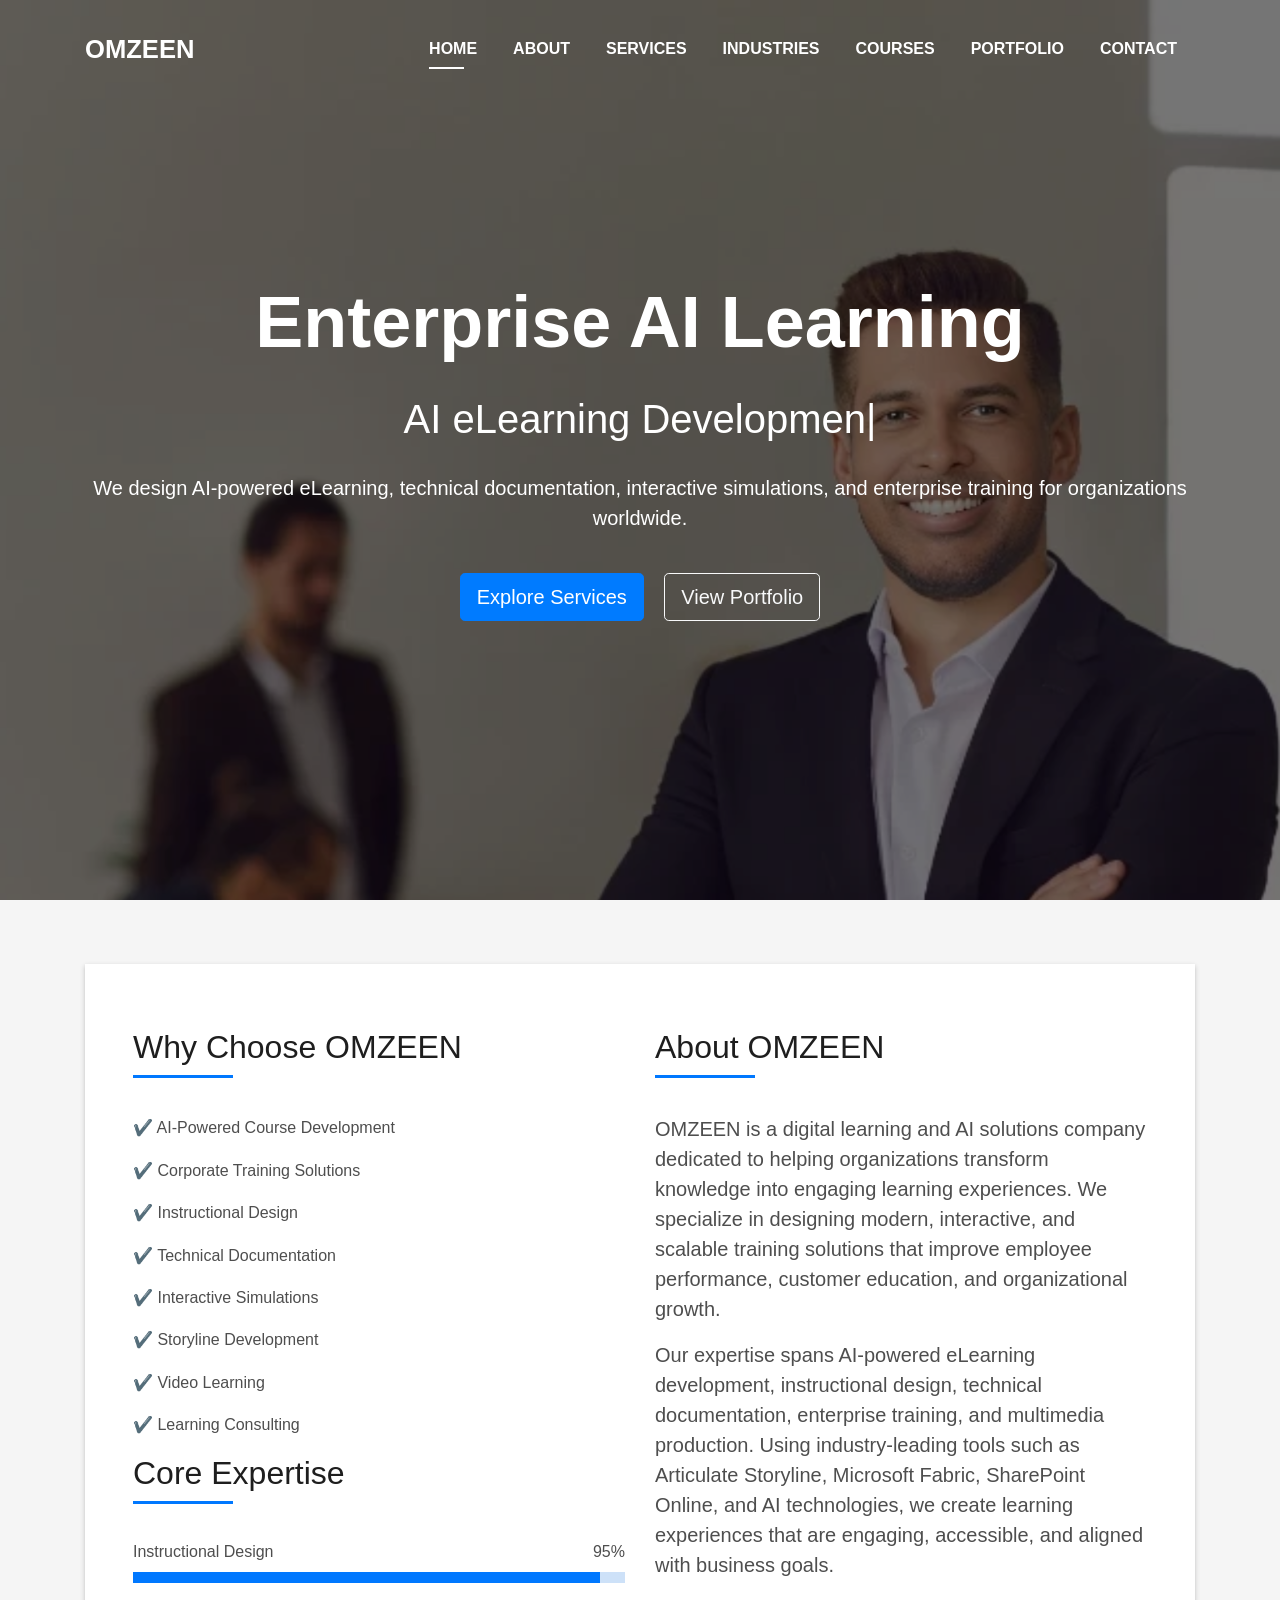
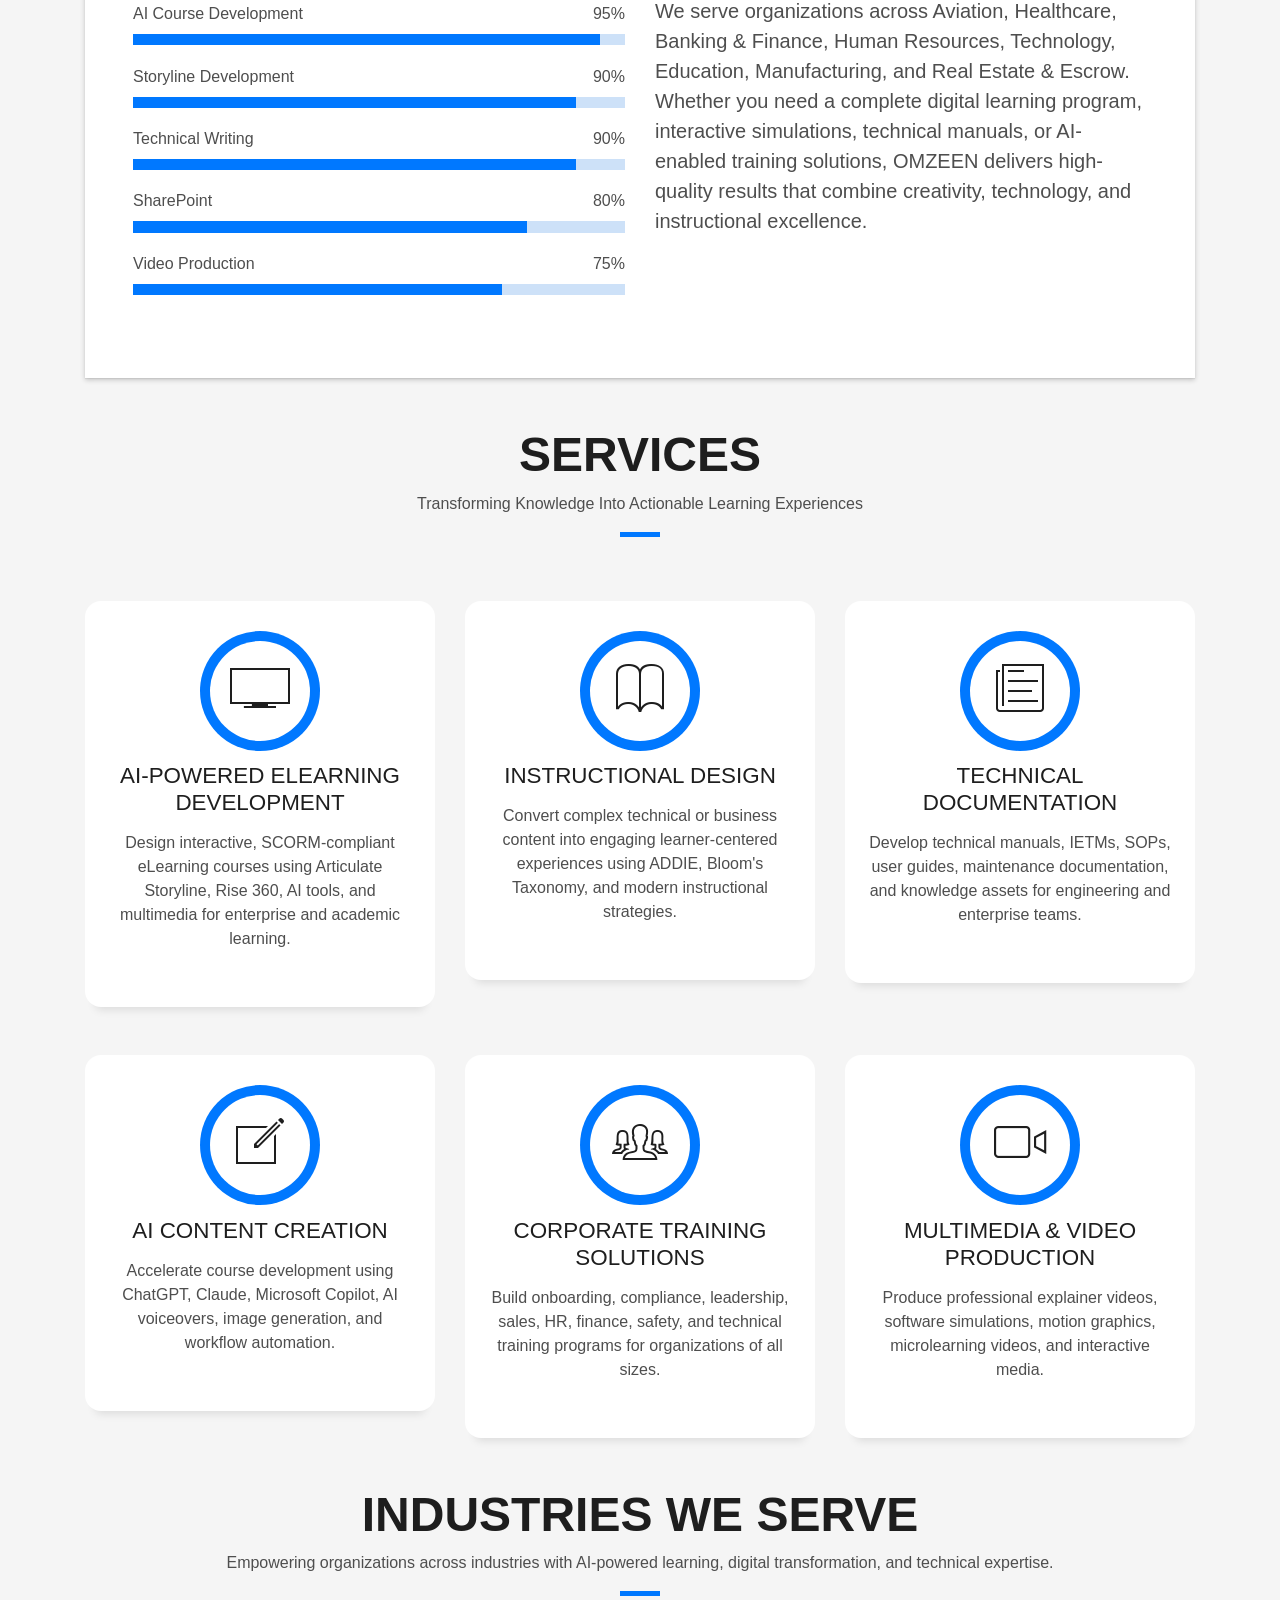
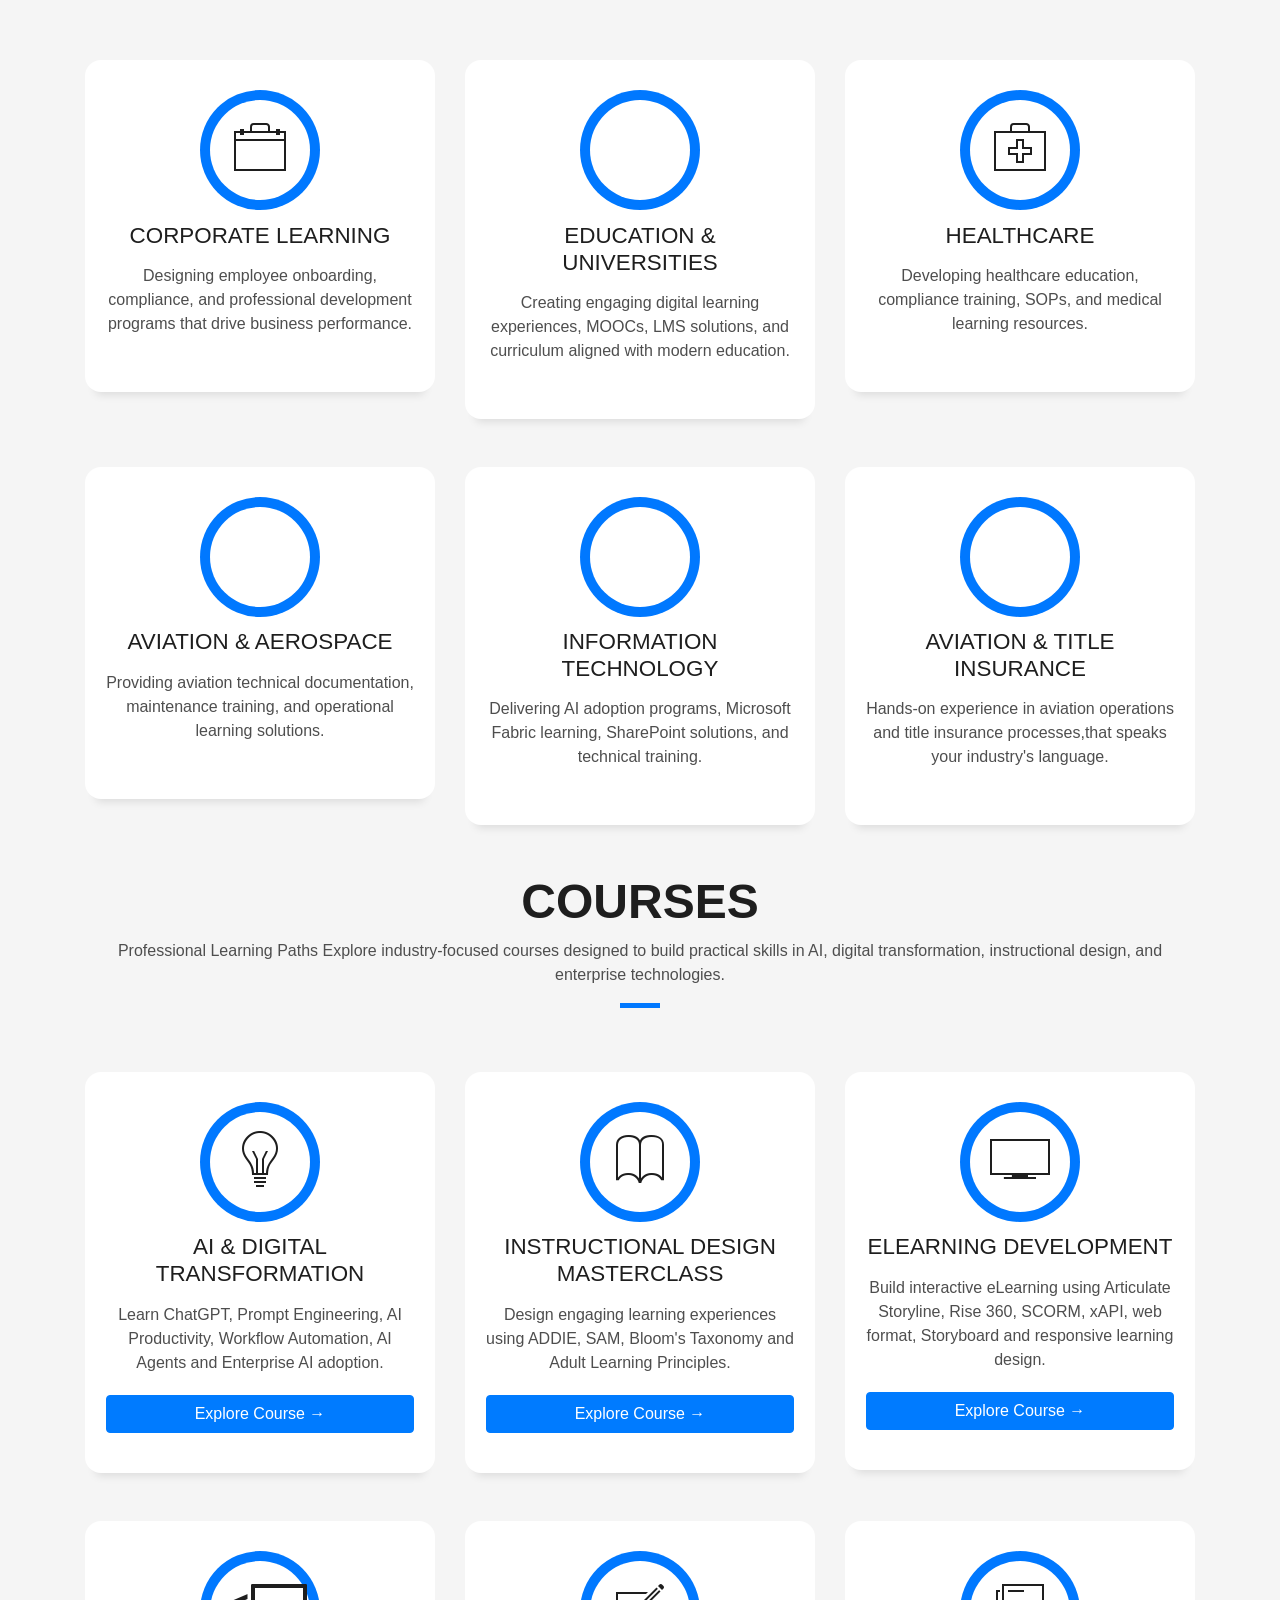
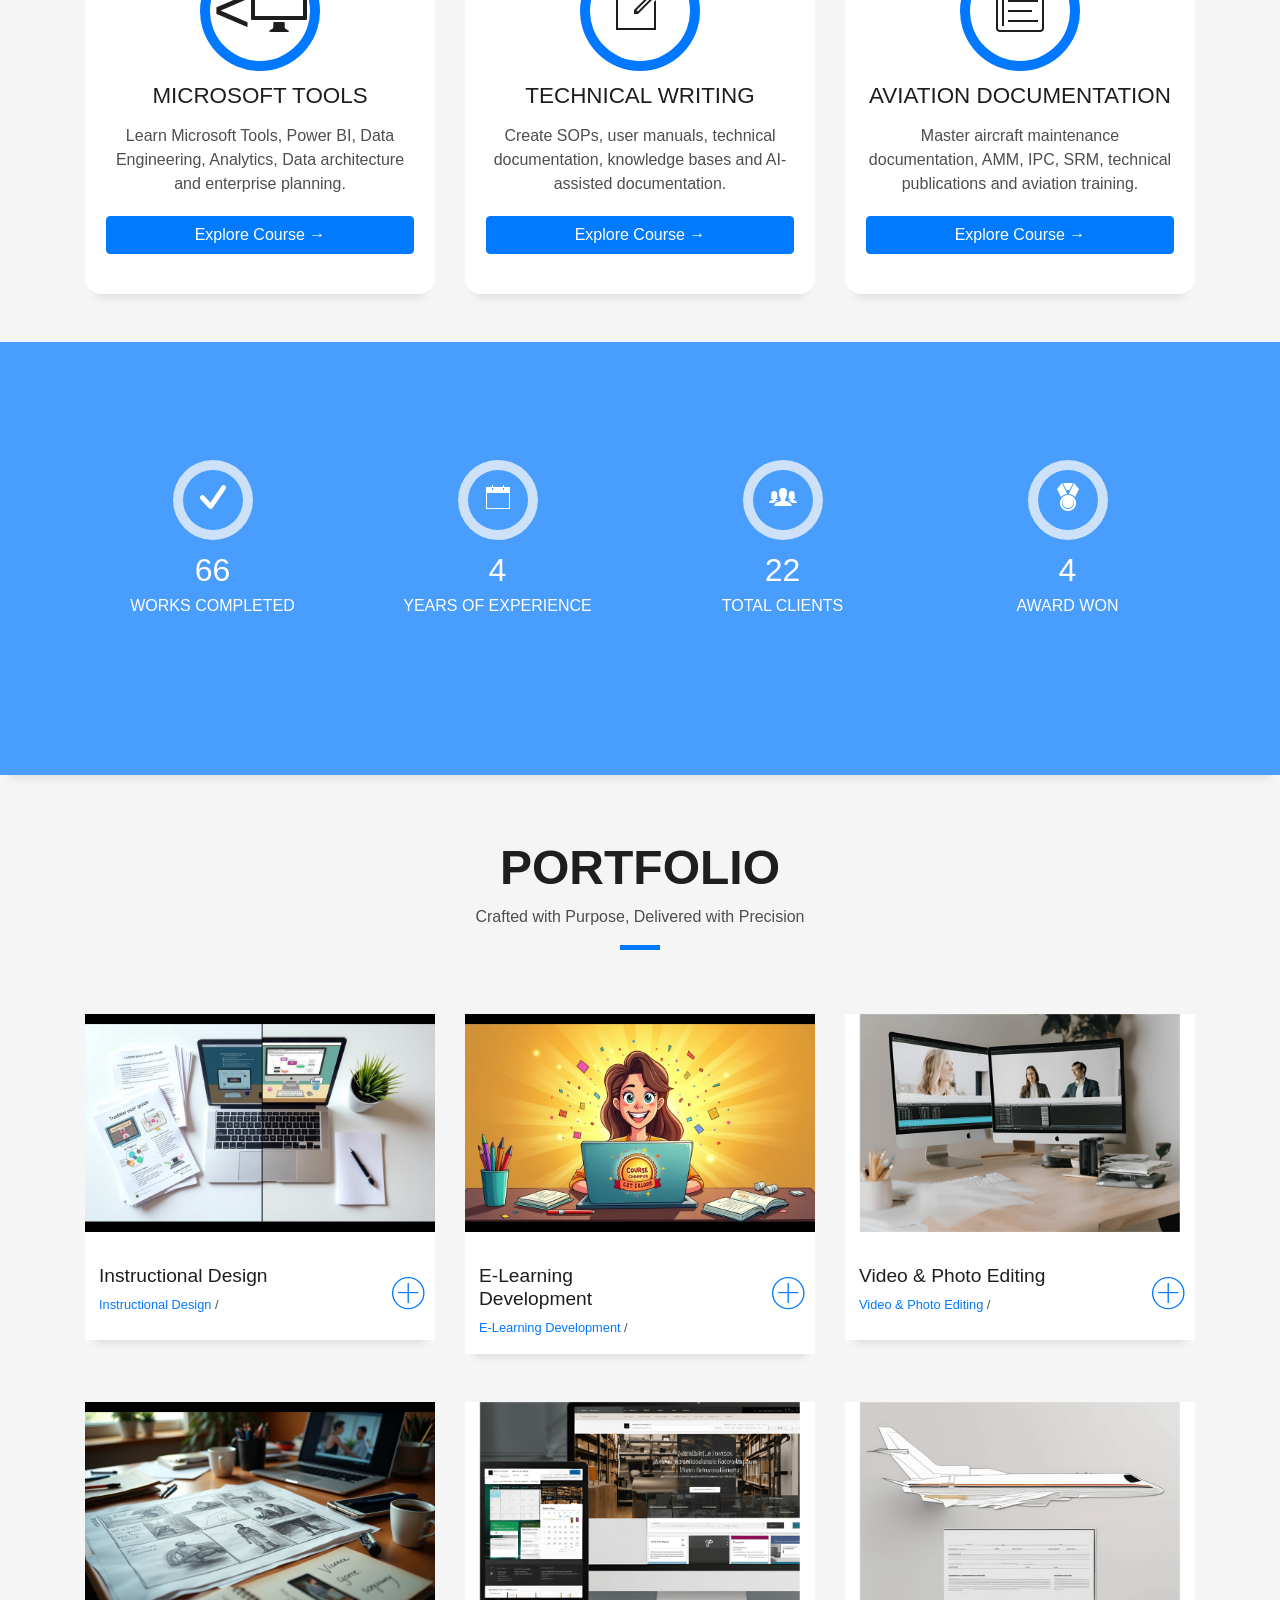
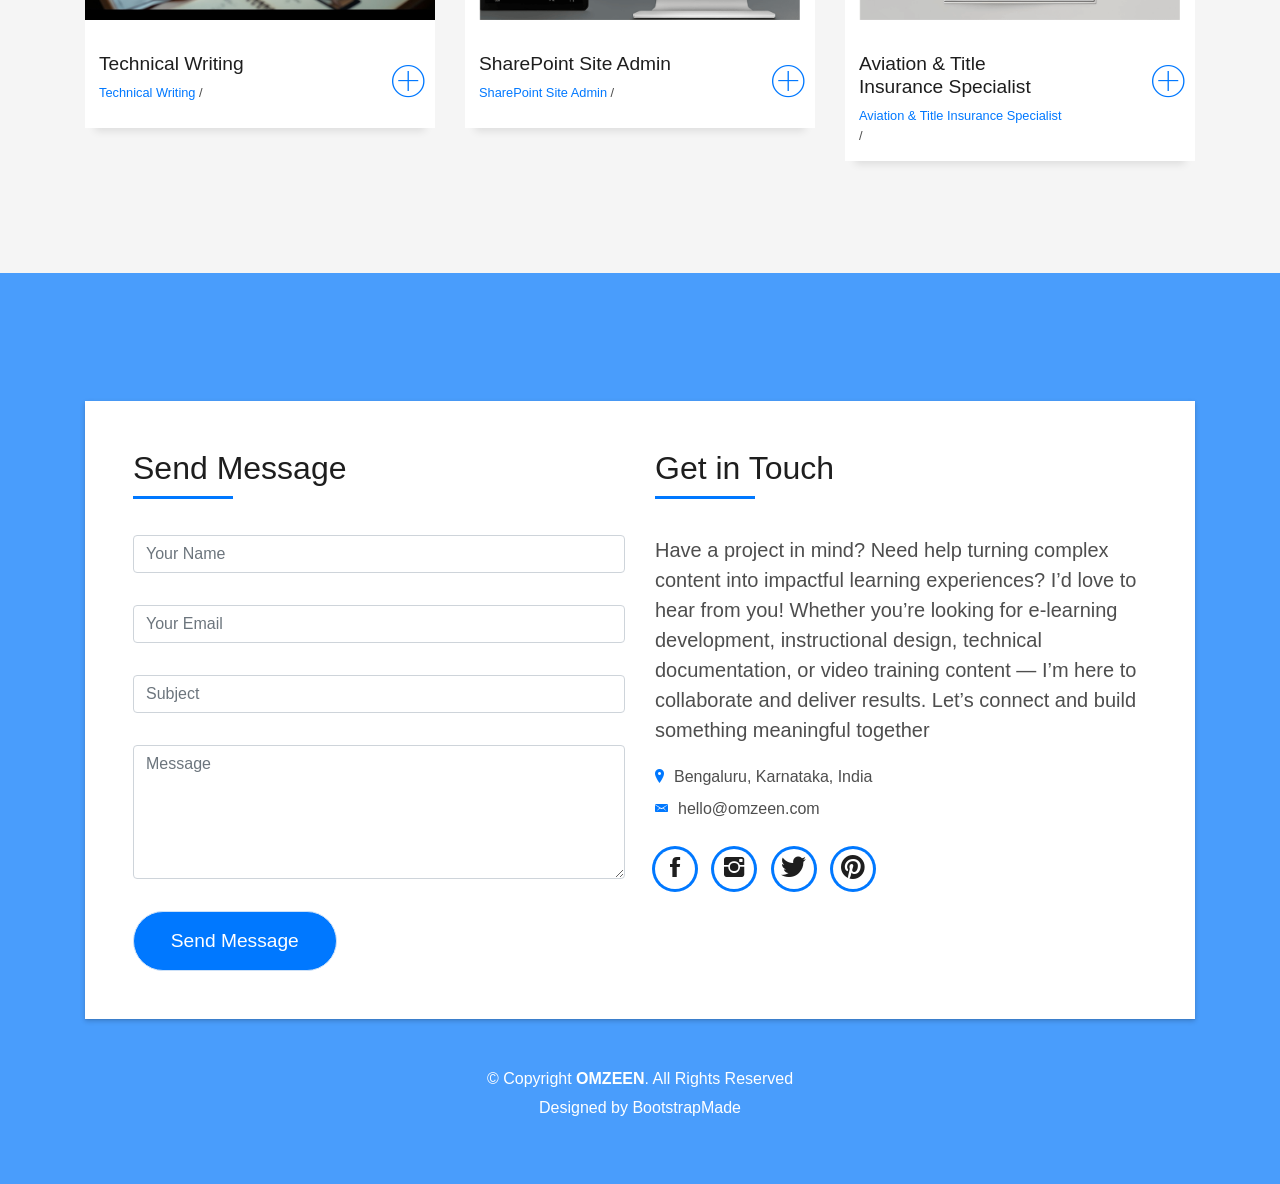
==== commit 31c5f11e: "Update course, service and industry icons" ====
--- a/index.html
+++ b/index.html
@@ -216,7 +216,7 @@
         <div class="col-md-4">
           <div class="service-box">
             <div class="service-ico">
-              <span class="ico-circle"><i class="ion-monitor"></i></span>
+              <span class="ico-circle"><i class="ion-ios-monitor-outline"></i></span>
             </div>
             <div class="service-content">
               <h2 class="s-title">AI-Powered eLearning Development</h2>
@@ -242,7 +242,7 @@
         <div class="col-md-4">
           <div class="service-box">
             <div class="service-ico">
-              <span class="ico-circle"><i class="ion-camera"></i></span>
+              <span class="ico-circle"><i class="ion-ios-paper-outline"></i></span>
             </div>
             <div class="service-content">
               <h2 class="s-title">Technical Documentation</h2>
@@ -255,7 +255,7 @@
         <div class="col-md-4">
           <div class="service-box">
             <div class="service-ico">
-              <span class="ico-circle"><i class="ion-android-phone-portrait"></i></span>
+              <span class="ico-circle"><i class="ion-ios-compose-outline"></i></span>
             </div>
             <div class="service-content">
               <h2 class="s-title">AI Content Creation</h2>
@@ -268,7 +268,7 @@
         <div class="col-md-4">
           <div class="service-box">
             <div class="service-ico">
-              <span class="ico-circle"><i class="ion-paintbrush"></i></span>
+              <span class="ico-circle"><i class="ion-ios-people-outline"></i></span>
             </div>
             <div class="service-content">
               <h2 class="s-title">Corporate Training Solutions</h2>
@@ -281,7 +281,7 @@
         <div class="col-md-4">
           <div class="service-box">
             <div class="service-ico">
-              <span class="ico-circle"><i class="ion-stats-bars"></i></span>
+              <span class="ico-circle"><i class="ion-ios-videocam-outline"></i></span>
             </div>
             <div class="service-content">
               <h2 class="s-title">Multimedia & Video Production</h2>
@@ -316,7 +316,7 @@
         <div class="col-md-4">
           <div class="service-box">
             <div class="service-ico">
-              <span class="ico-circle"><i class="ion-monitor"></i></span>
+              <span class="ico-circle"><i class="ion-ios-briefcase-outline"></i></span>
             </div>
             <div class="service-content">
               <h2 class="s-title">Corporate Learning</h2>
@@ -329,7 +329,7 @@
         <div class="col-md-4">
           <div class="service-box">
             <div class="service-ico">
-              <span class="ico-circle"><i class="ion-code-working"></i></span>
+              <span class="ico-circle"><i class="ion-ios-school-outline"></i></span>
             </div>
             <div class="service-content">
               <h2 class="s-title">Education & Universities</h2>
@@ -342,7 +342,7 @@
         <div class="col-md-4">
           <div class="service-box">
             <div class="service-ico">
-              <span class="ico-circle"><i class="ion-camera"></i></span>
+              <span class="ico-circle"><i class="ion-ios-medkit-outline"></i></span>
             </div>
             <div class="service-content">
               <h2 class="s-title">Healthcare</h2>
@@ -355,7 +355,7 @@
         <div class="col-md-4">
           <div class="service-box">
             <div class="service-ico">
-              <span class="ico-circle"><i class="ion-android-phone-portrait"></i></span>
+              <span class="ico-circle"><i class="ion-ios-plane-outline"></i></span>
             </div>
             <div class="service-content">
               <h2 class="s-title">Aviation & Aerospace</h2>
@@ -368,7 +368,7 @@
         <div class="col-md-4">
           <div class="service-box">
             <div class="service-ico">
-              <span class="ico-circle"><i class="ion-paintbrush"></i></span>
+              <span class="ico-circle"><i class="ion-ios-laptop-outline"></i></span>
             </div>
             <div class="service-content">
               <h2 class="s-title">Information Technology</h2>
@@ -381,7 +381,7 @@
         <div class="col-md-4">
           <div class="service-box">
             <div class="service-ico">
-              <span class="ico-circle"><i class="ion-stats-bars"></i></span>
+              <span class="ico-circle"><i class="ion-ios-lock-outline"></i></span>
             </div>
             <div class="service-content">
               <h2 class="s-title">Aviation & Title Insurance</h2>
@@ -438,7 +438,7 @@
         <div class="col-md-4">
           <div class="service-box">
             <div class="service-ico">
-              <span class="ico-circle"><i class="ion-code-working"></i></span>
+              <span class="ico-circle"><i class="ion-ios-book-outline"></i></span>
             </div>
             <div class="service-content">
               <h2 class="s-title">Instructional Design Masterclass</h2>
@@ -455,7 +455,7 @@
         <div class="col-md-4">
           <div class="service-box">
             <div class="service-ico">
-              <span class="ico-circle"><i class="ion-camera"></i></span>
+              <span class="ico-circle"><i class="ion-ios-monitor-outline"></i></span>
             </div>
             <div class="service-content">
               <h2 class="s-title">eLearning Development</h2>
@@ -472,7 +472,7 @@
         <div class="col-md-4">
           <div class="service-box">
             <div class="service-ico">
-              <span class="ico-circle"><i class="ion-android-phone-portrait"></i></span>
+              <span class="ico-circle"><<i class="ion-monitor"></i></span>
             </div>
             <div class="service-content">
               <h2 class="s-title">Microsoft Tools</h2>
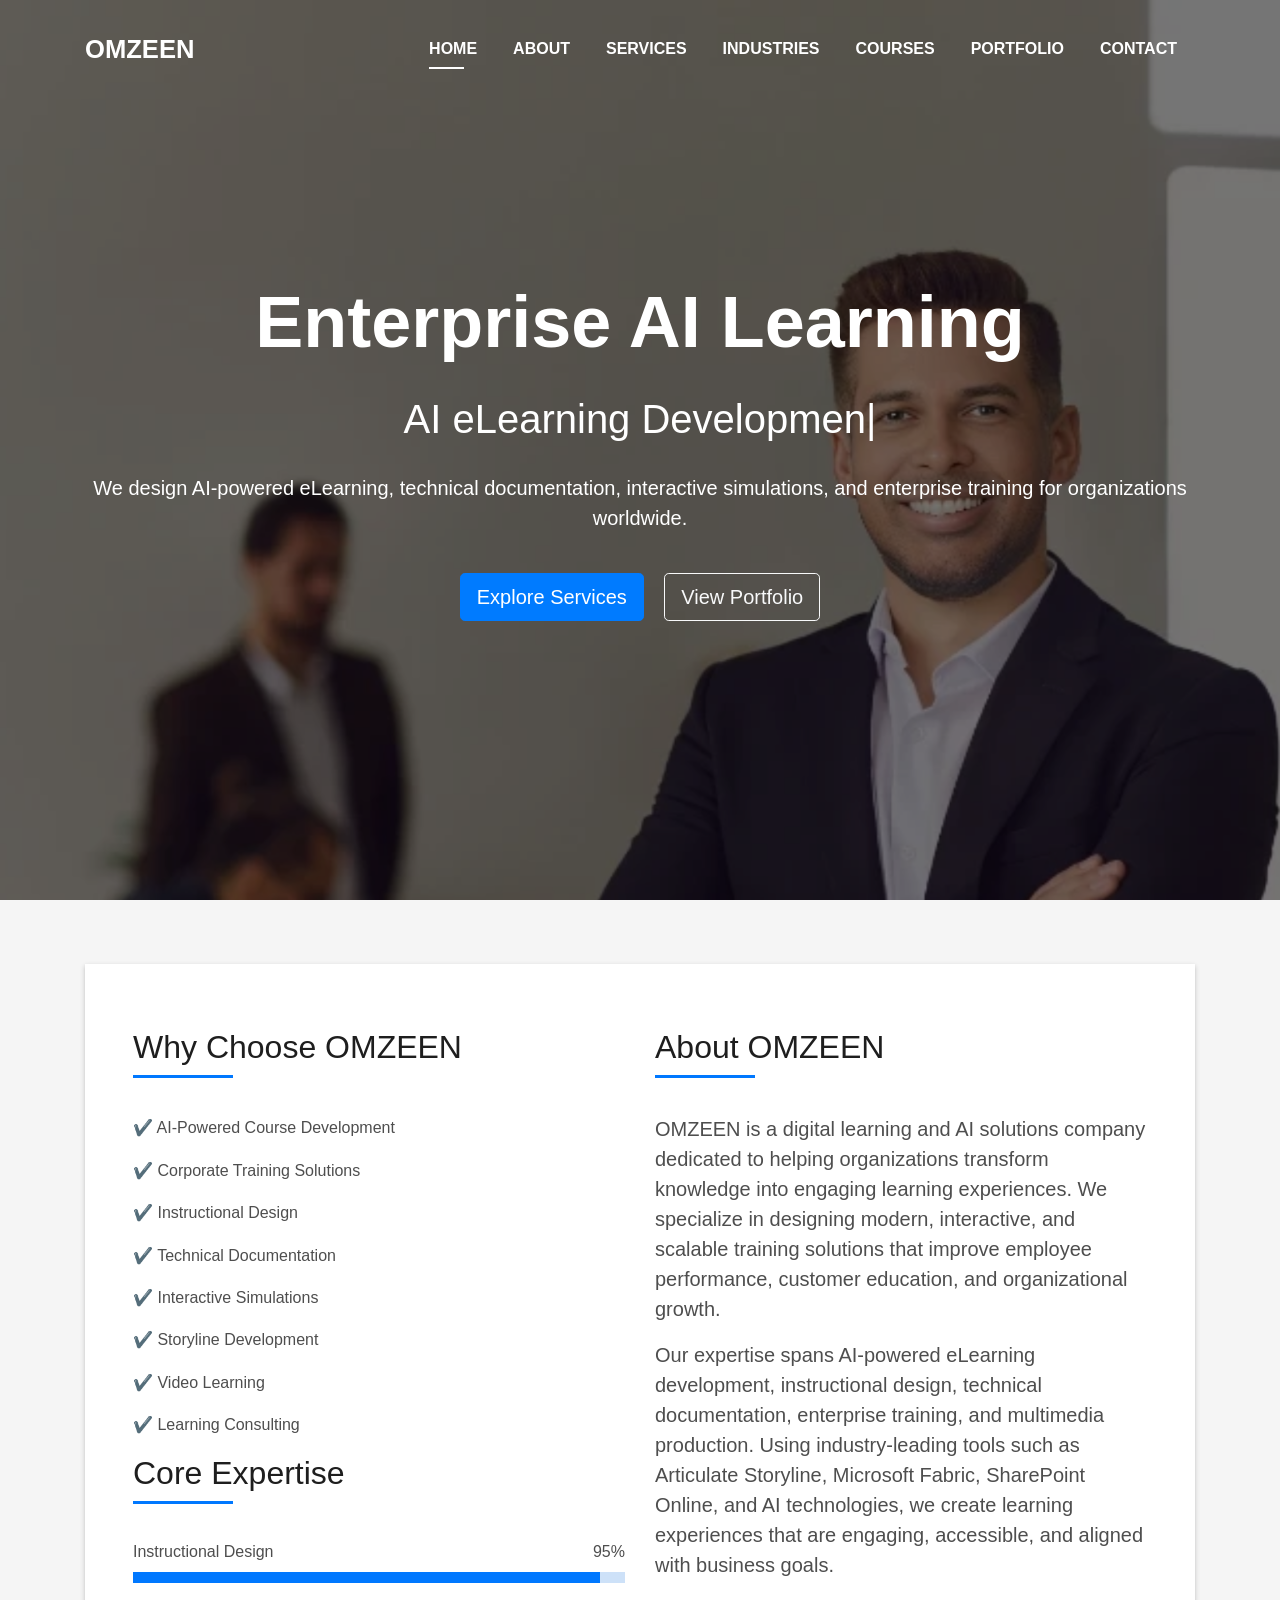
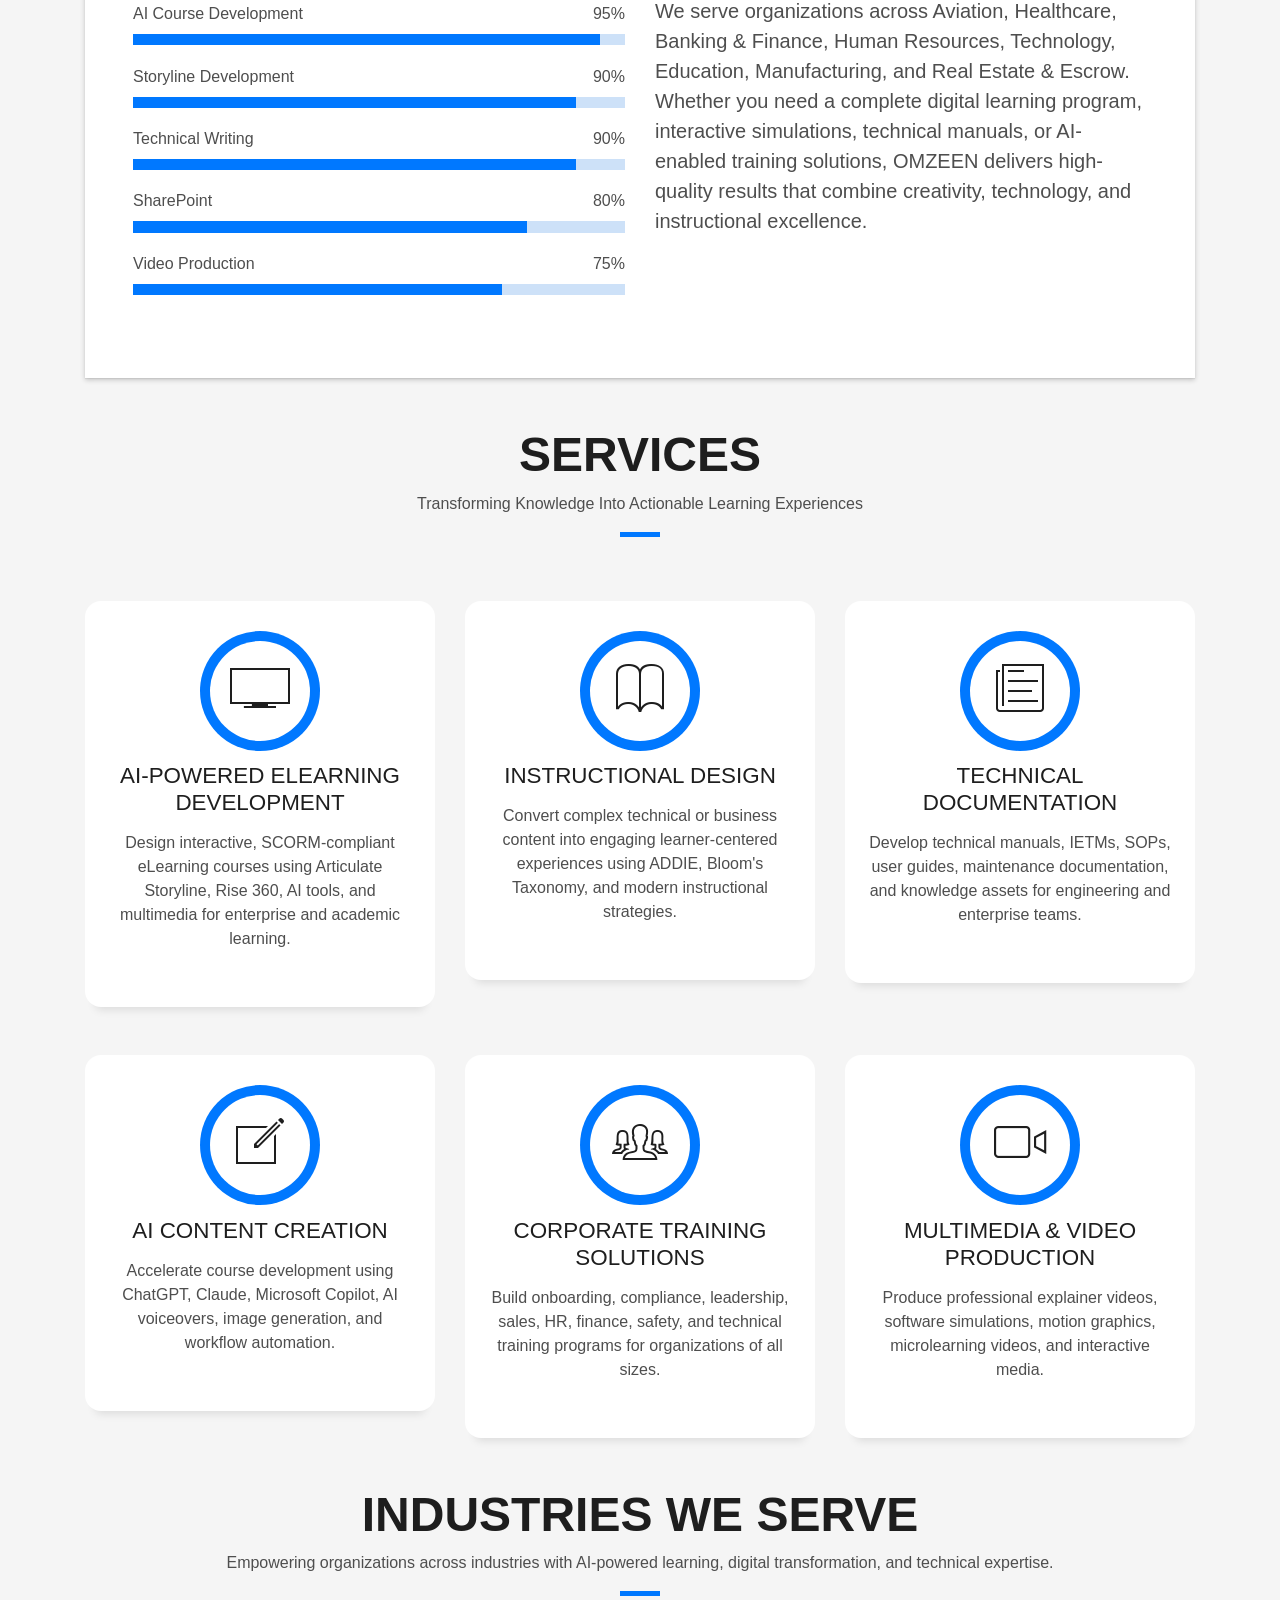
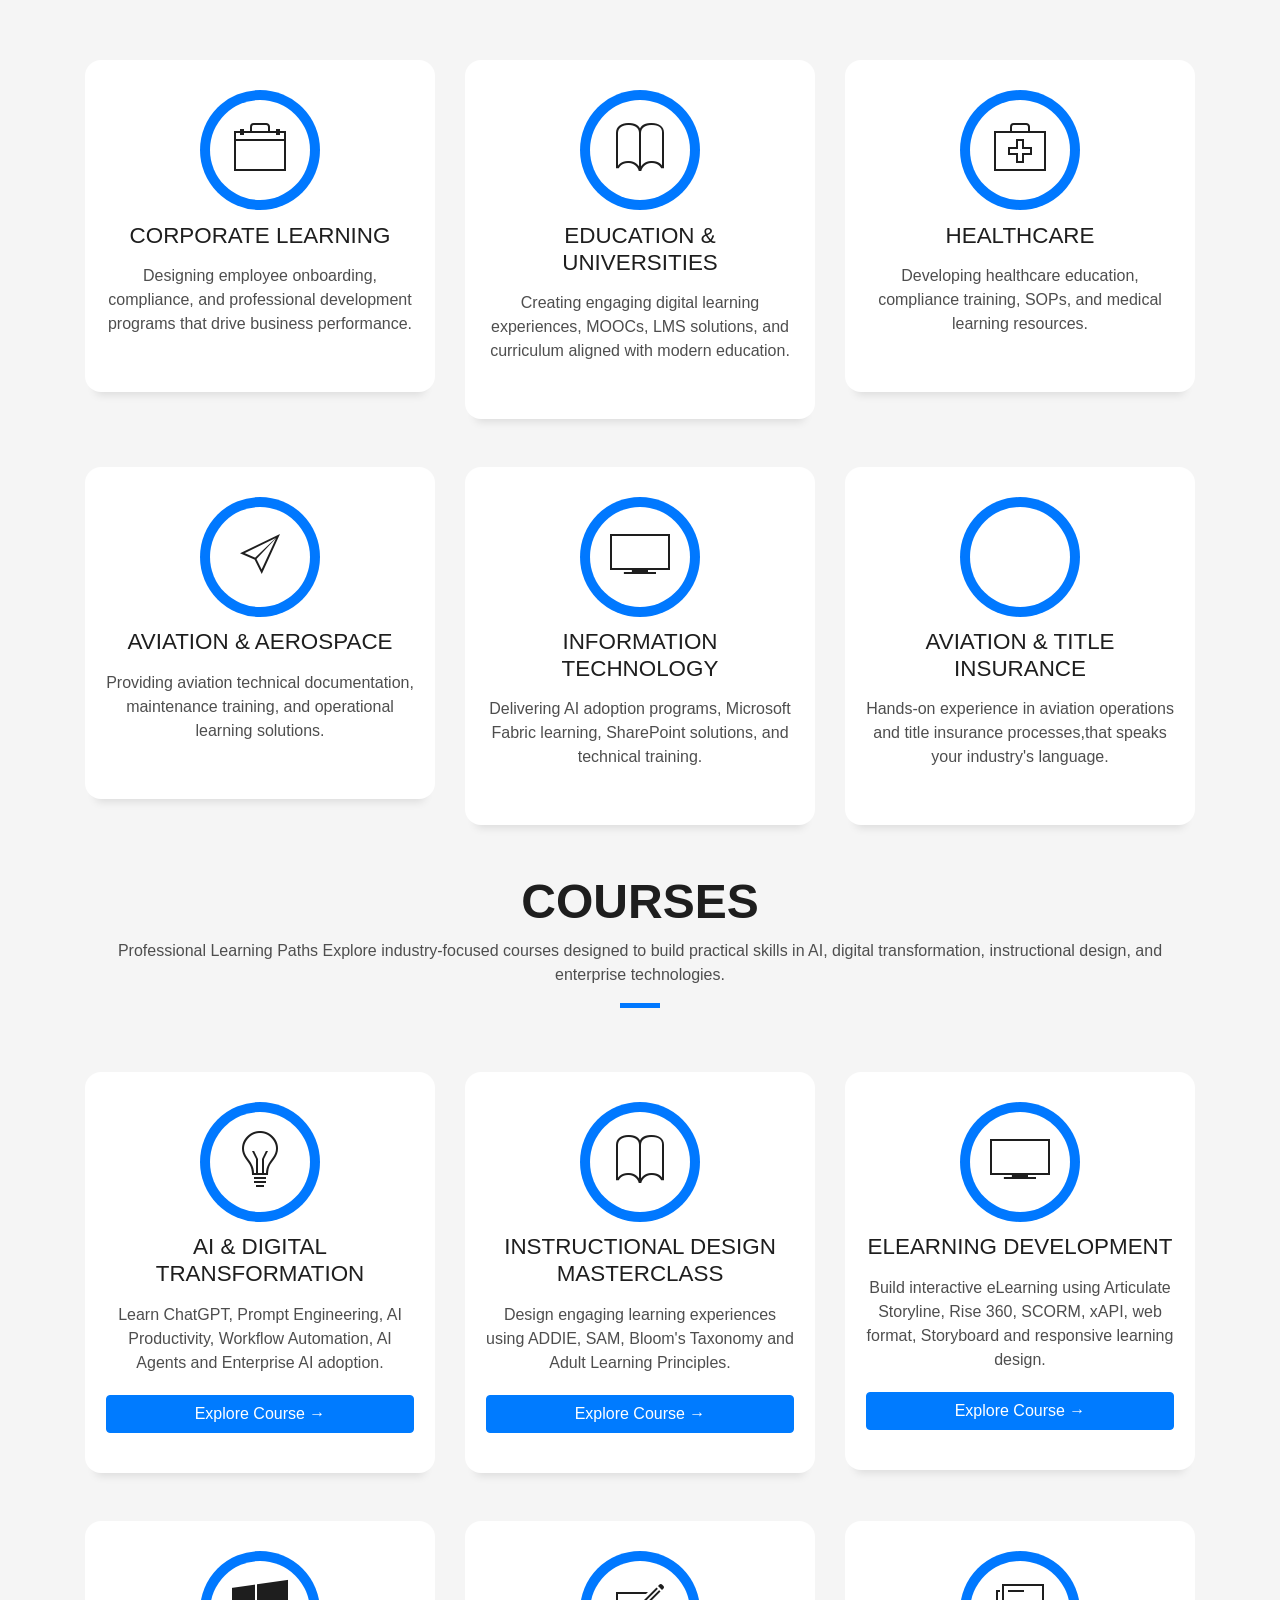
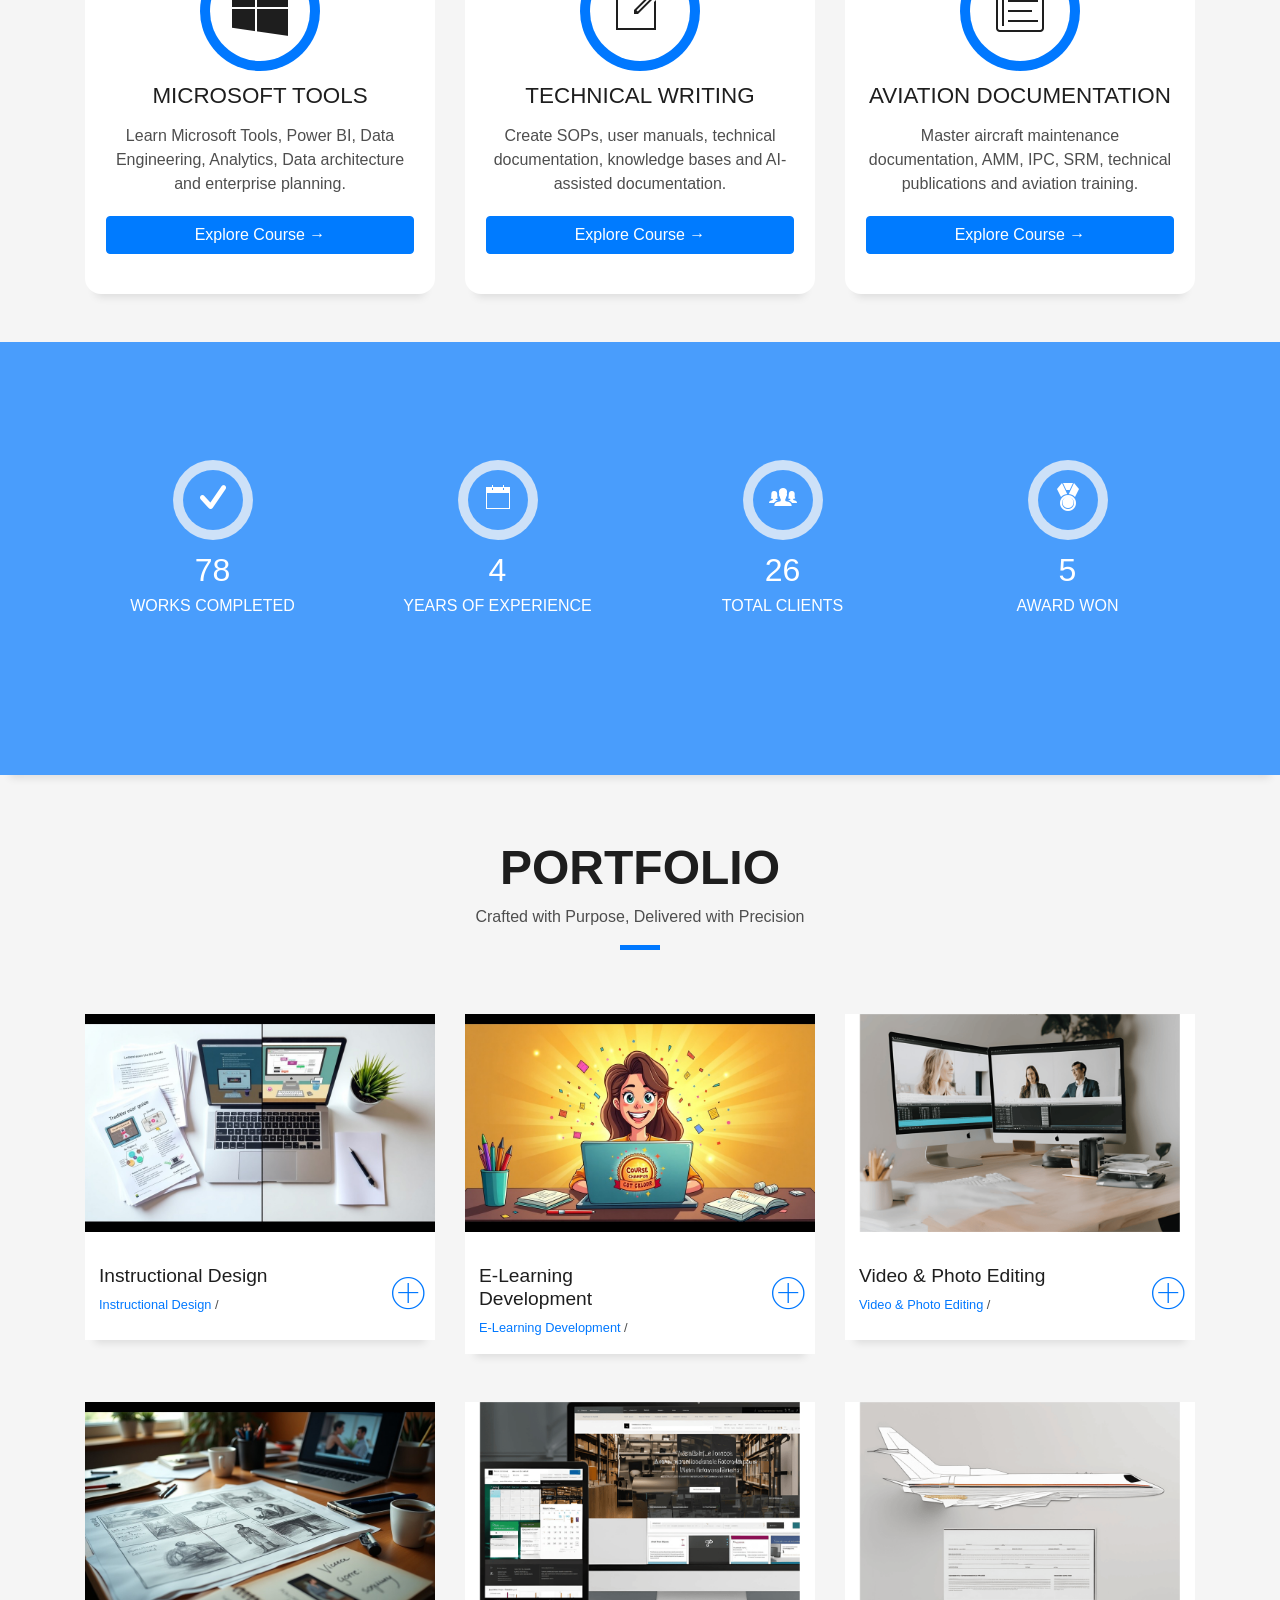
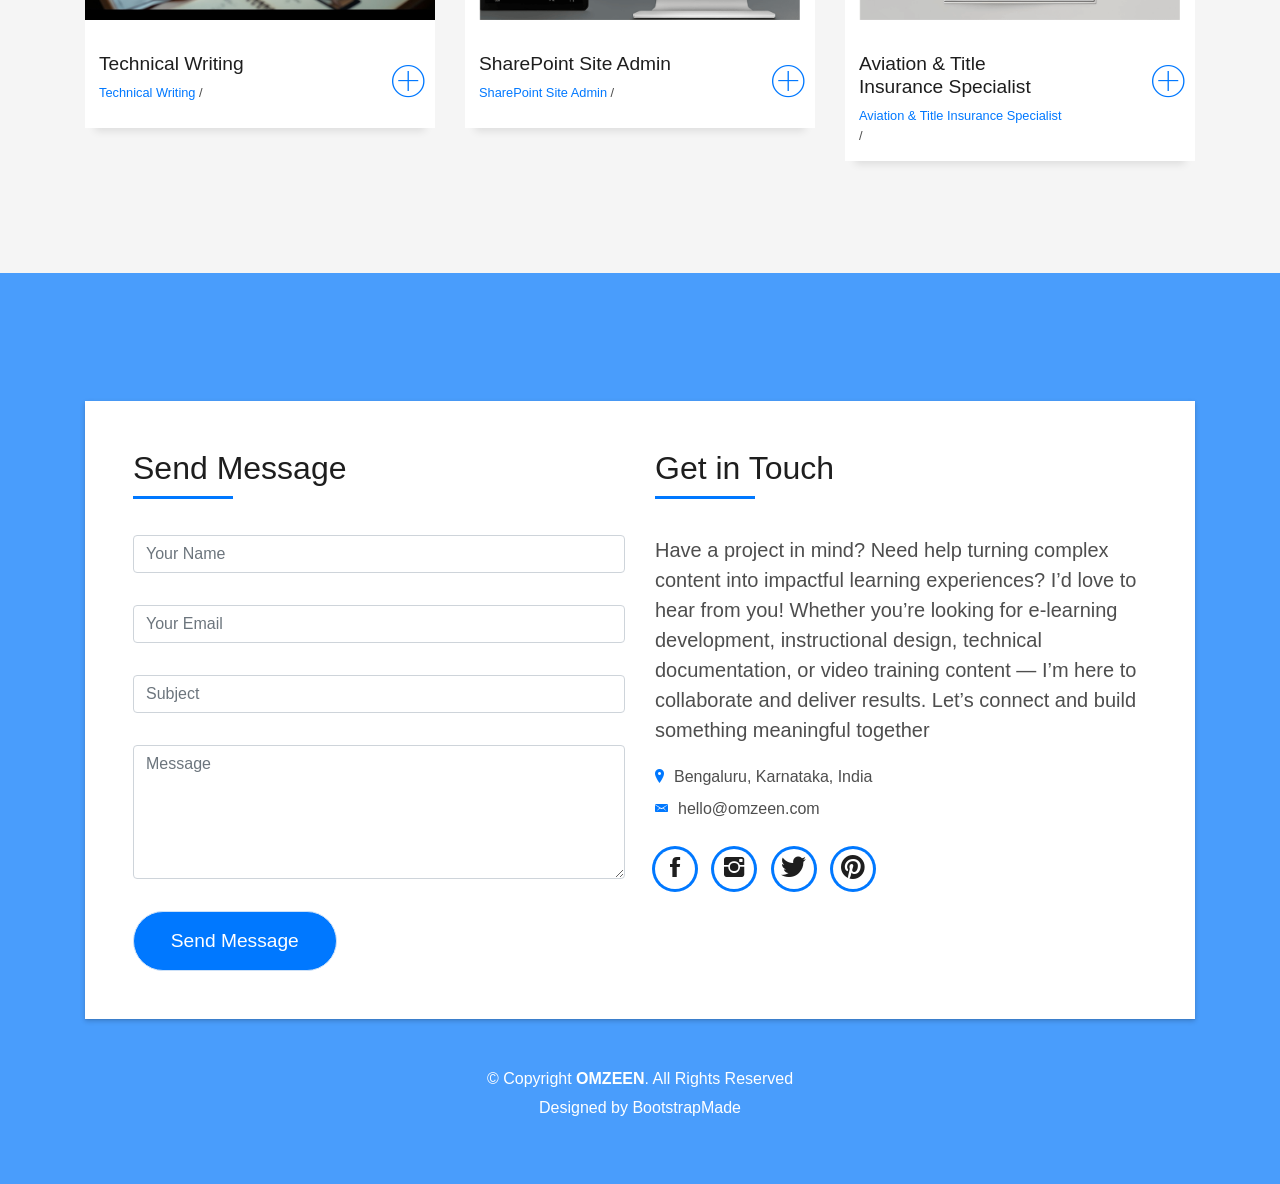
==== commit 1fa48fc3: "Fix industry and Microsoft Tools icons" ====
--- a/index.html
+++ b/index.html
@@ -329,7 +329,7 @@
         <div class="col-md-4">
           <div class="service-box">
             <div class="service-ico">
-              <span class="ico-circle"><i class="ion-ios-school-outline"></i></span>
+              <span class="ico-circle"><i class="ion-ios-book-outline"></i></span>
             </div>
             <div class="service-content">
               <h2 class="s-title">Education & Universities</h2>
@@ -355,7 +355,7 @@
         <div class="col-md-4">
           <div class="service-box">
             <div class="service-ico">
-              <span class="ico-circle"><i class="ion-ios-plane-outline"></i></span>
+              <span class="ico-circle"><i class="ion-ios-paperplane-outline"></i></span>
             </div>
             <div class="service-content">
               <h2 class="s-title">Aviation & Aerospace</h2>
@@ -368,7 +368,7 @@
         <div class="col-md-4">
           <div class="service-box">
             <div class="service-ico">
-              <span class="ico-circle"><i class="ion-ios-laptop-outline"></i></span>
+              <span class="ico-circle"><i class="ion-ios-monitor-outline"></i></span>
             </div>
             <div class="service-content">
               <h2 class="s-title">Information Technology</h2>
@@ -472,7 +472,7 @@
         <div class="col-md-4">
           <div class="service-box">
             <div class="service-ico">
-              <span class="ico-circle"><<i class="ion-monitor"></i></span>
+              <span class="ico-circle"><i class="ion-social-windows"></i></span>
             </div>
             <div class="service-content">
               <h2 class="s-title">Microsoft Tools</h2>
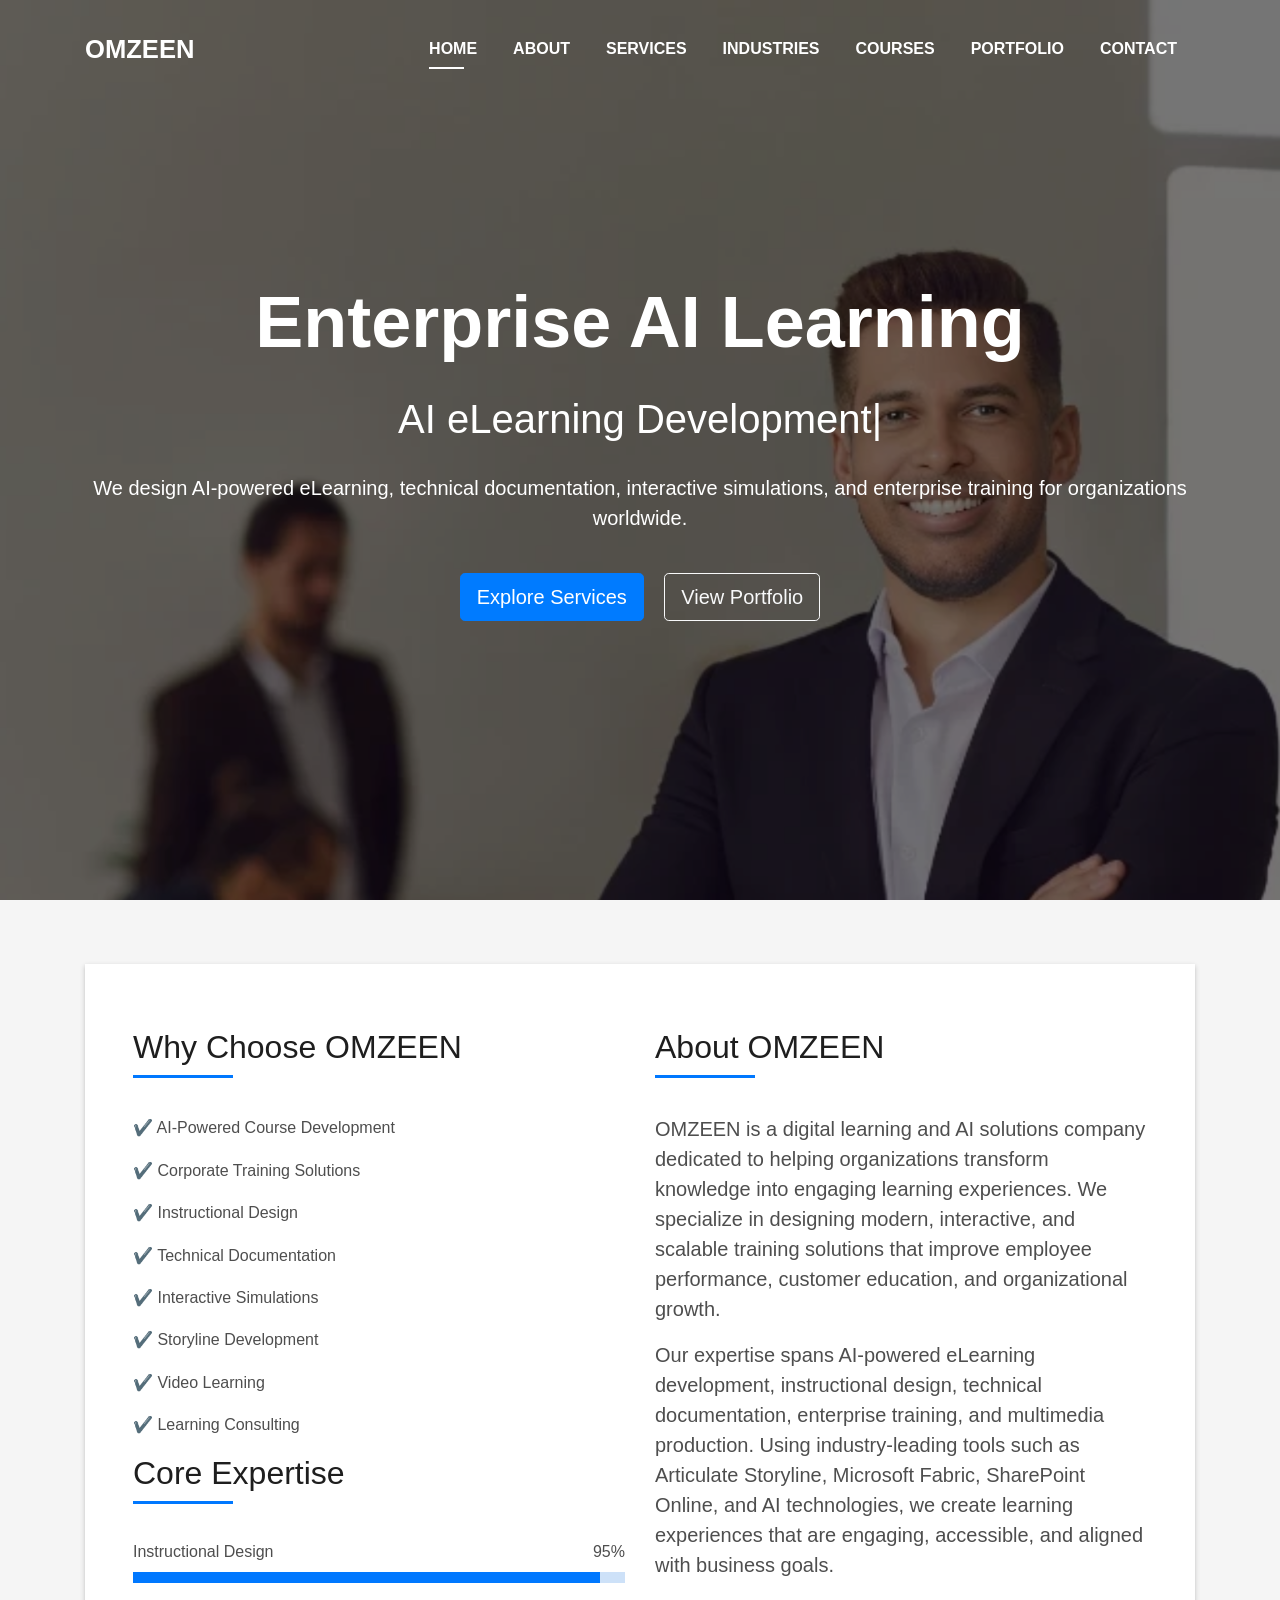
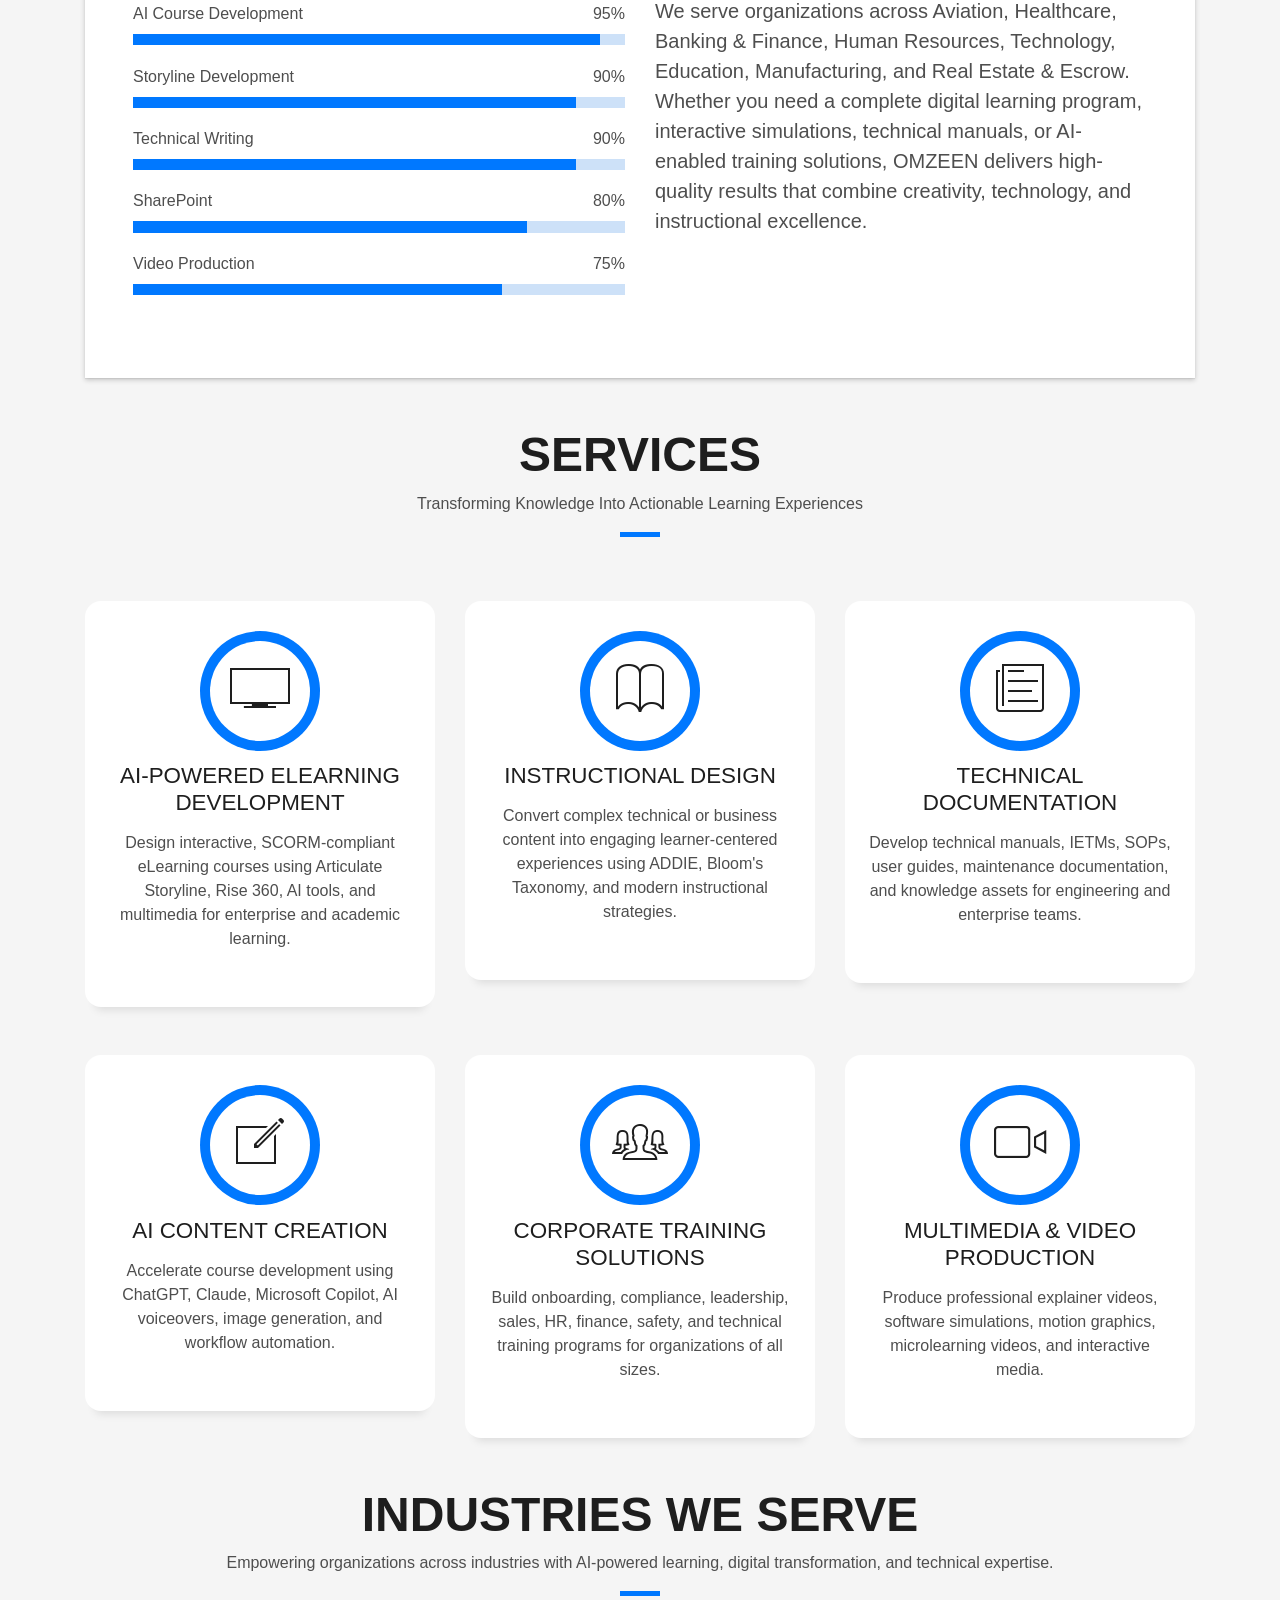
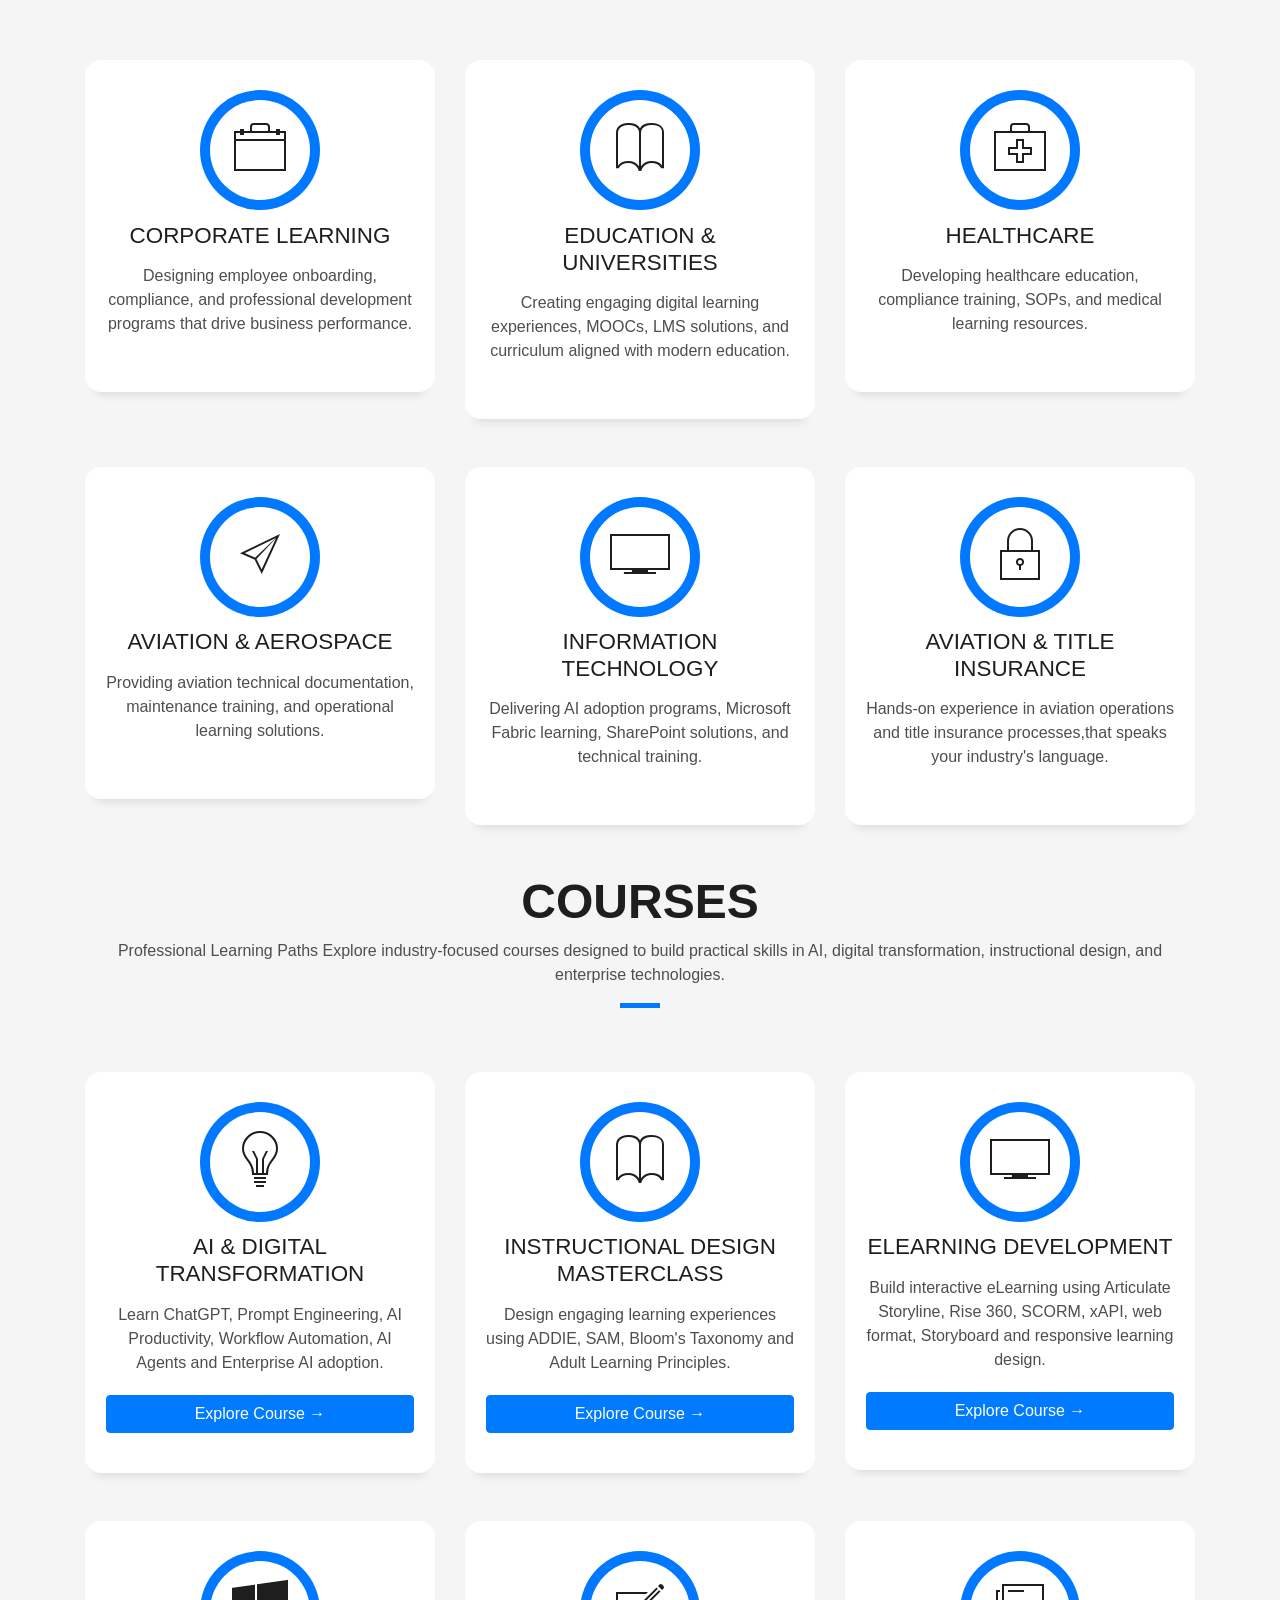
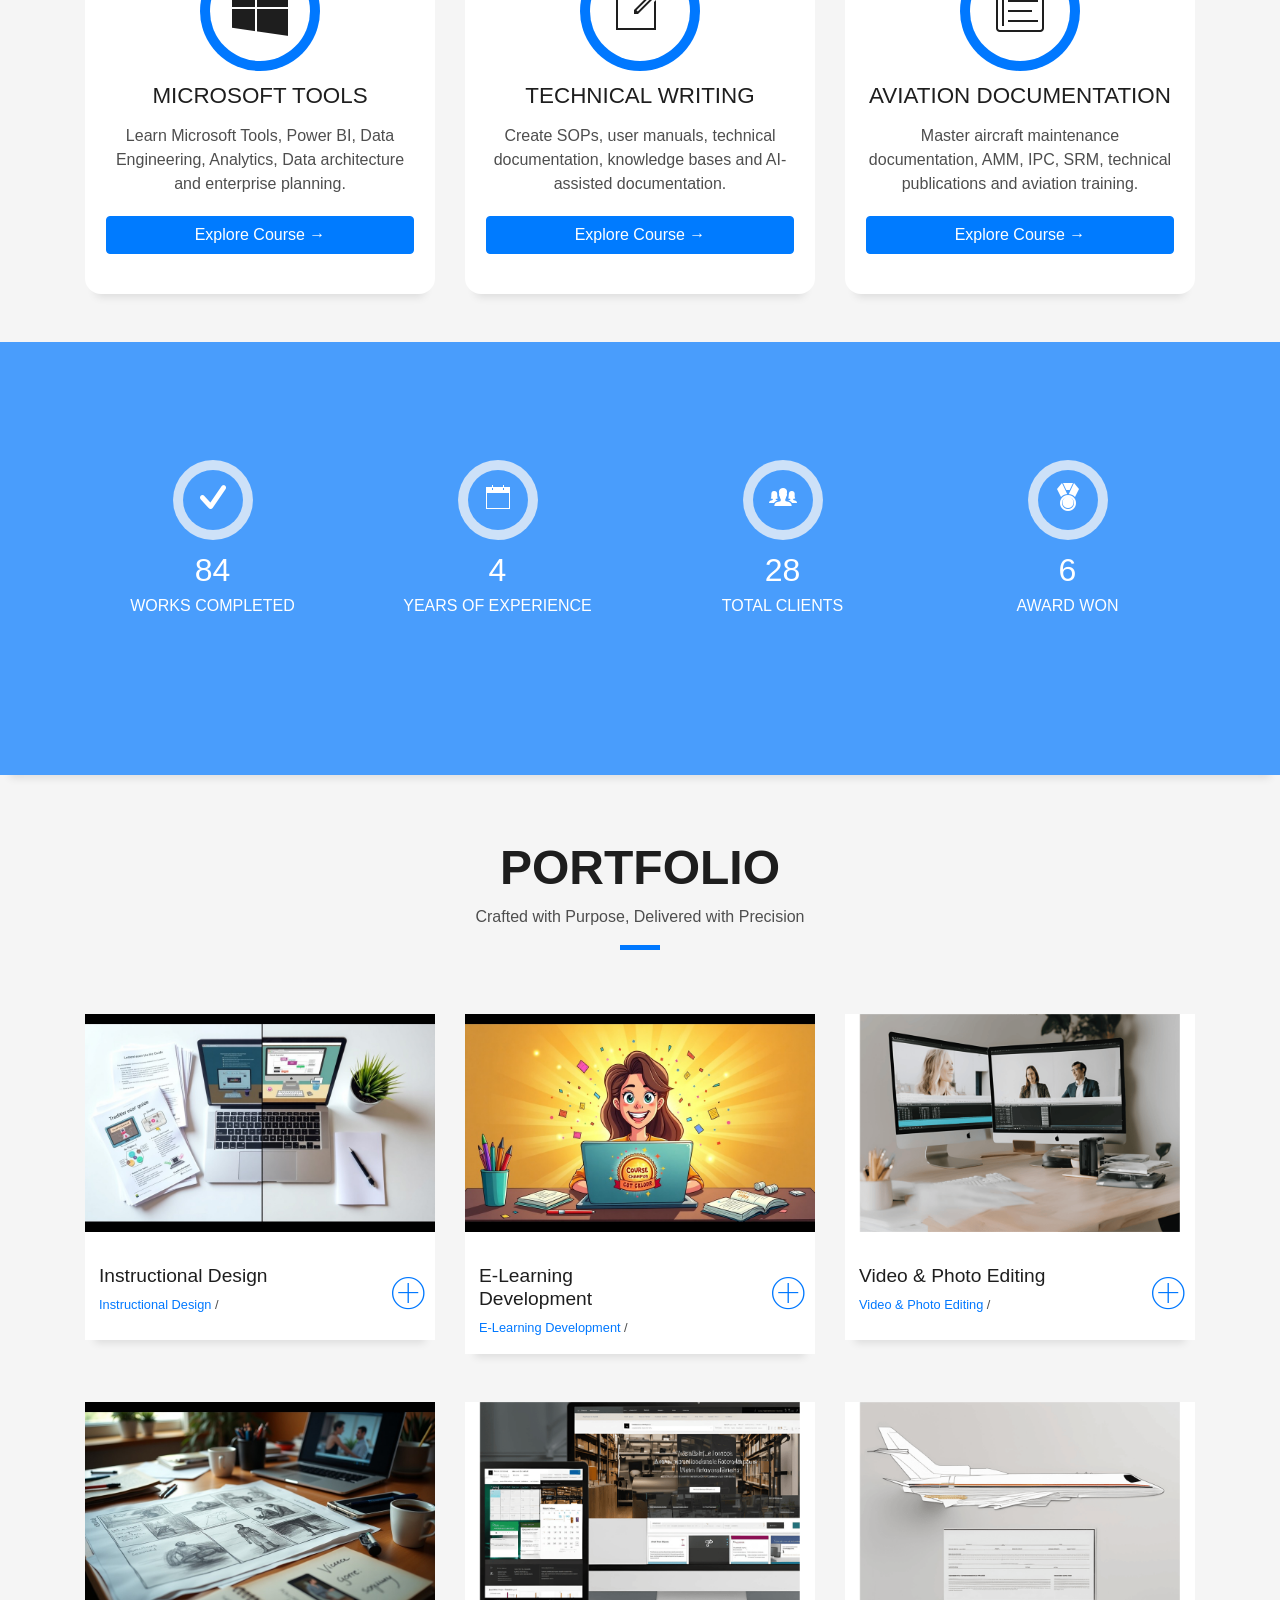
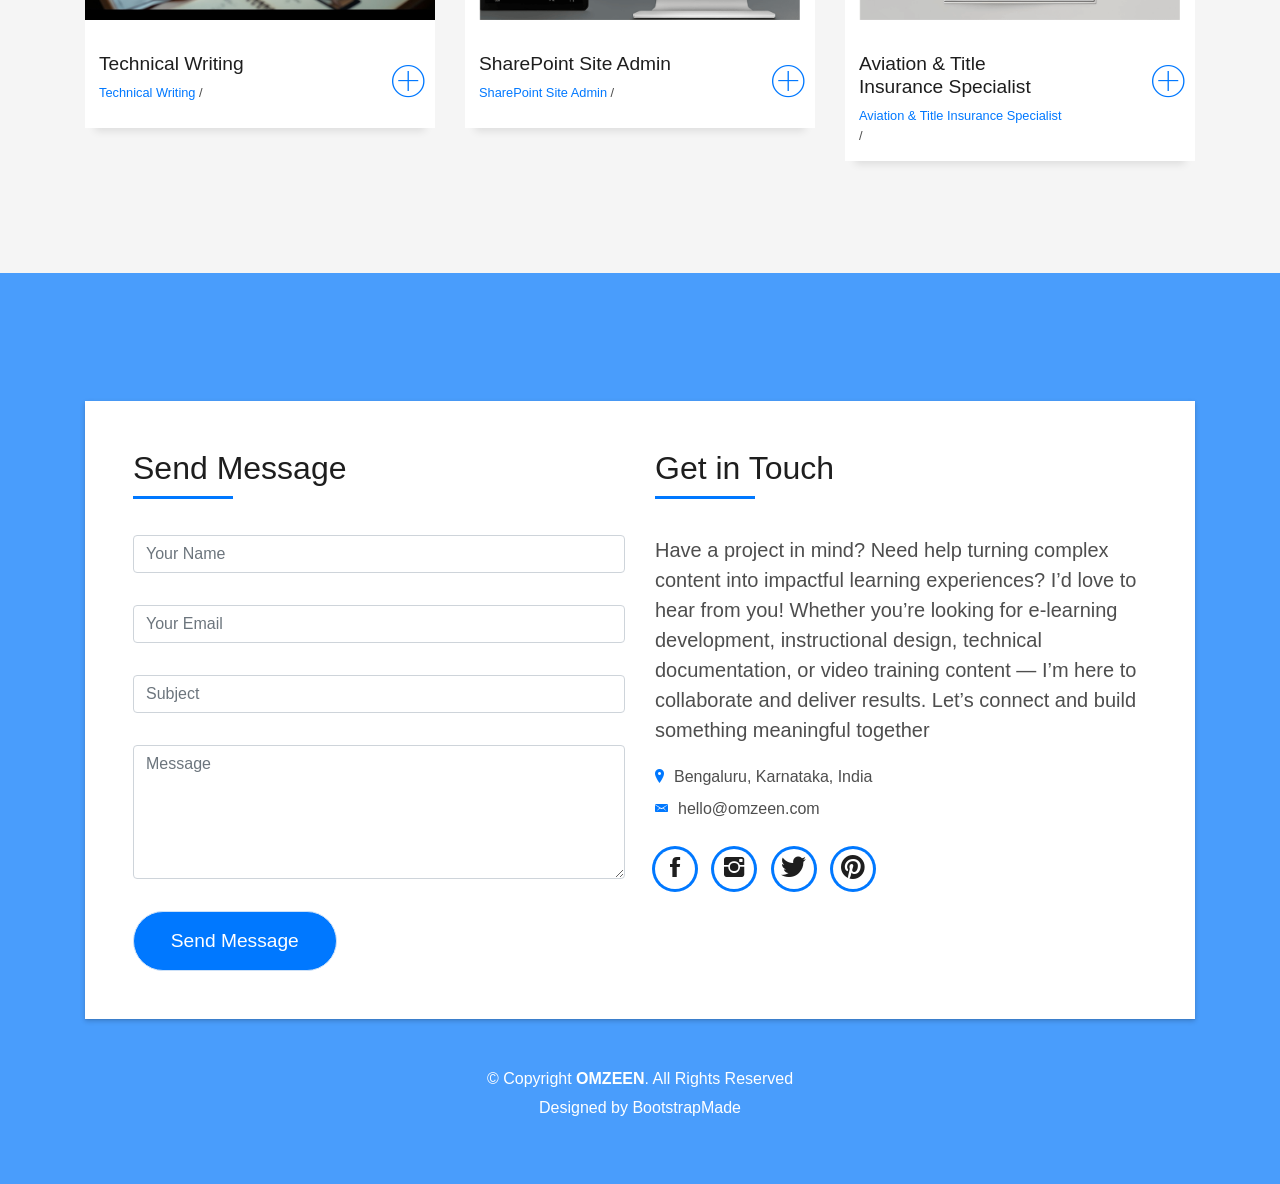
==== commit d9d0d399: "Fix title insurance icon" ====
--- a/index.html
+++ b/index.html
@@ -381,7 +381,7 @@
         <div class="col-md-4">
           <div class="service-box">
             <div class="service-ico">
-              <span class="ico-circle"><i class="ion-ios-lock-outline"></i></span>
+              <span class="ico-circle"><i class="ion-ios-locked-outline"></i></span>
             </div>
             <div class="service-content">
               <h2 class="s-title">Aviation & Title Insurance</h2>
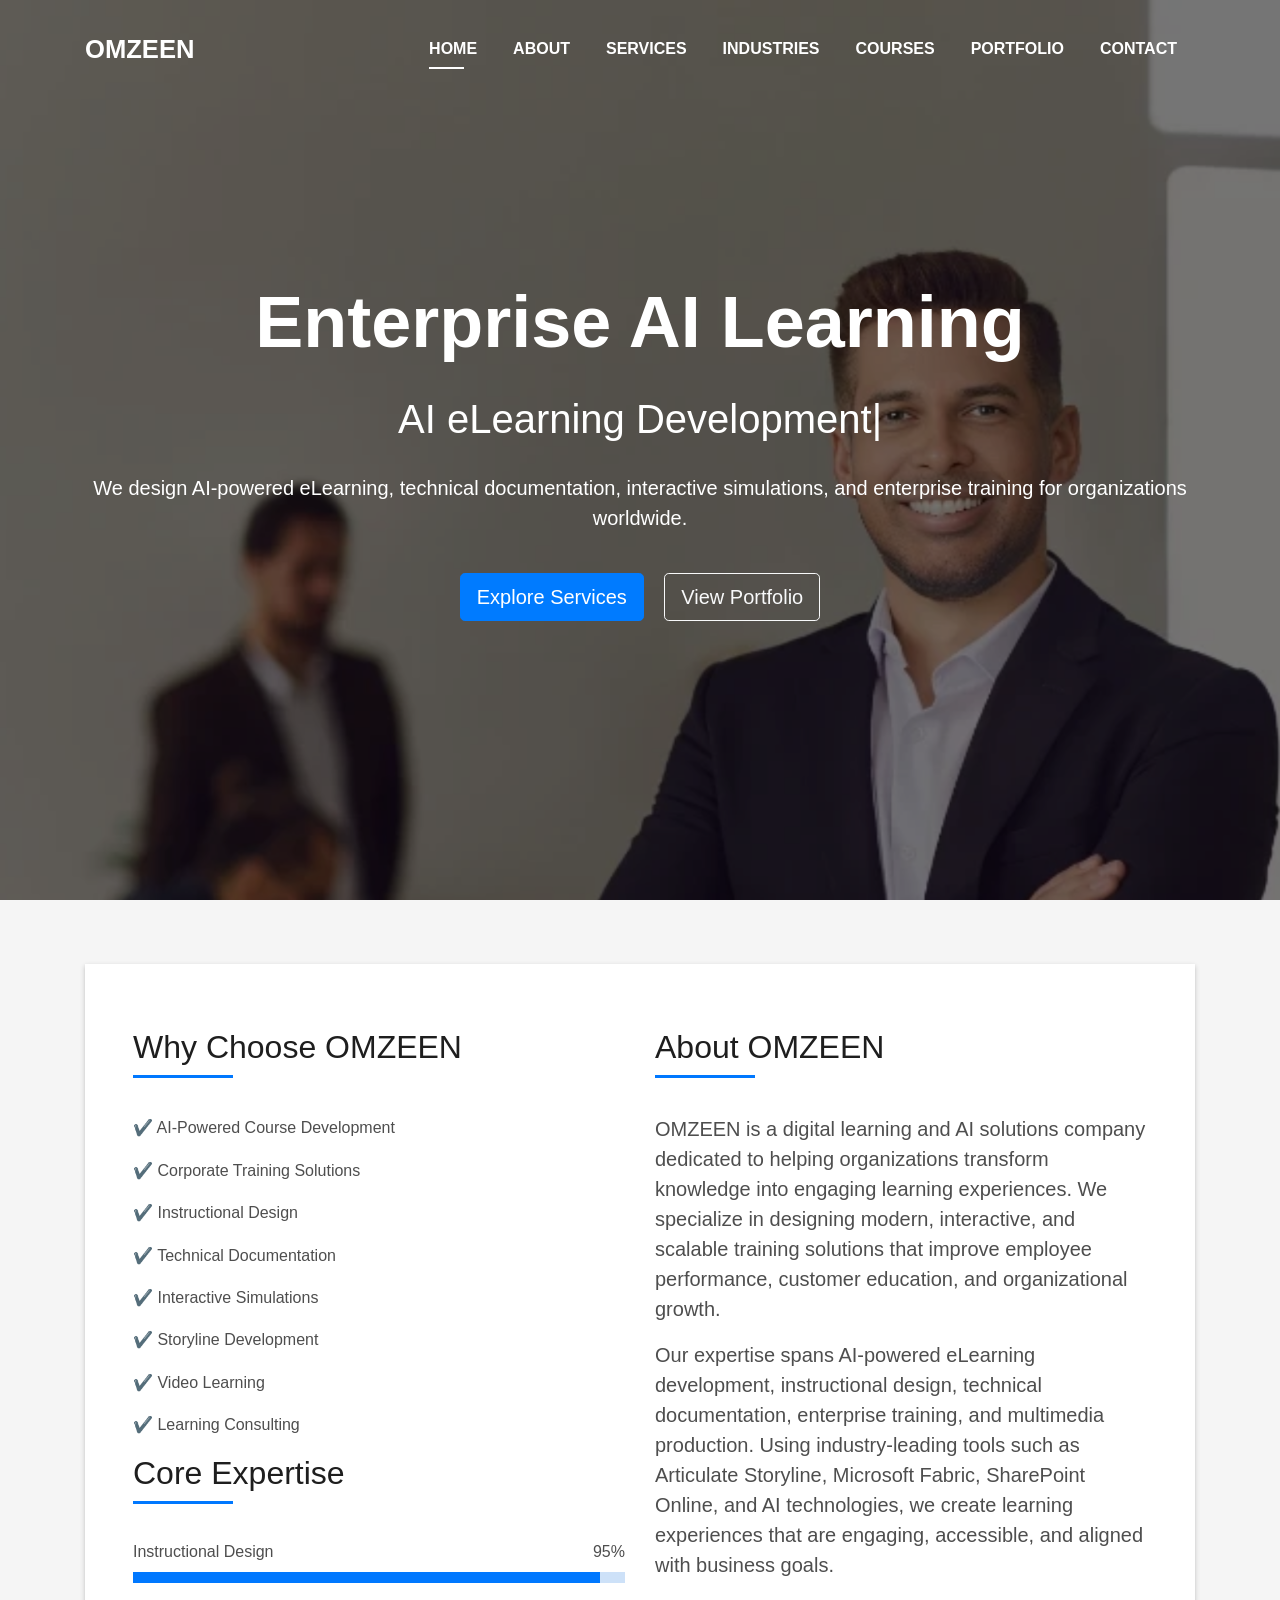
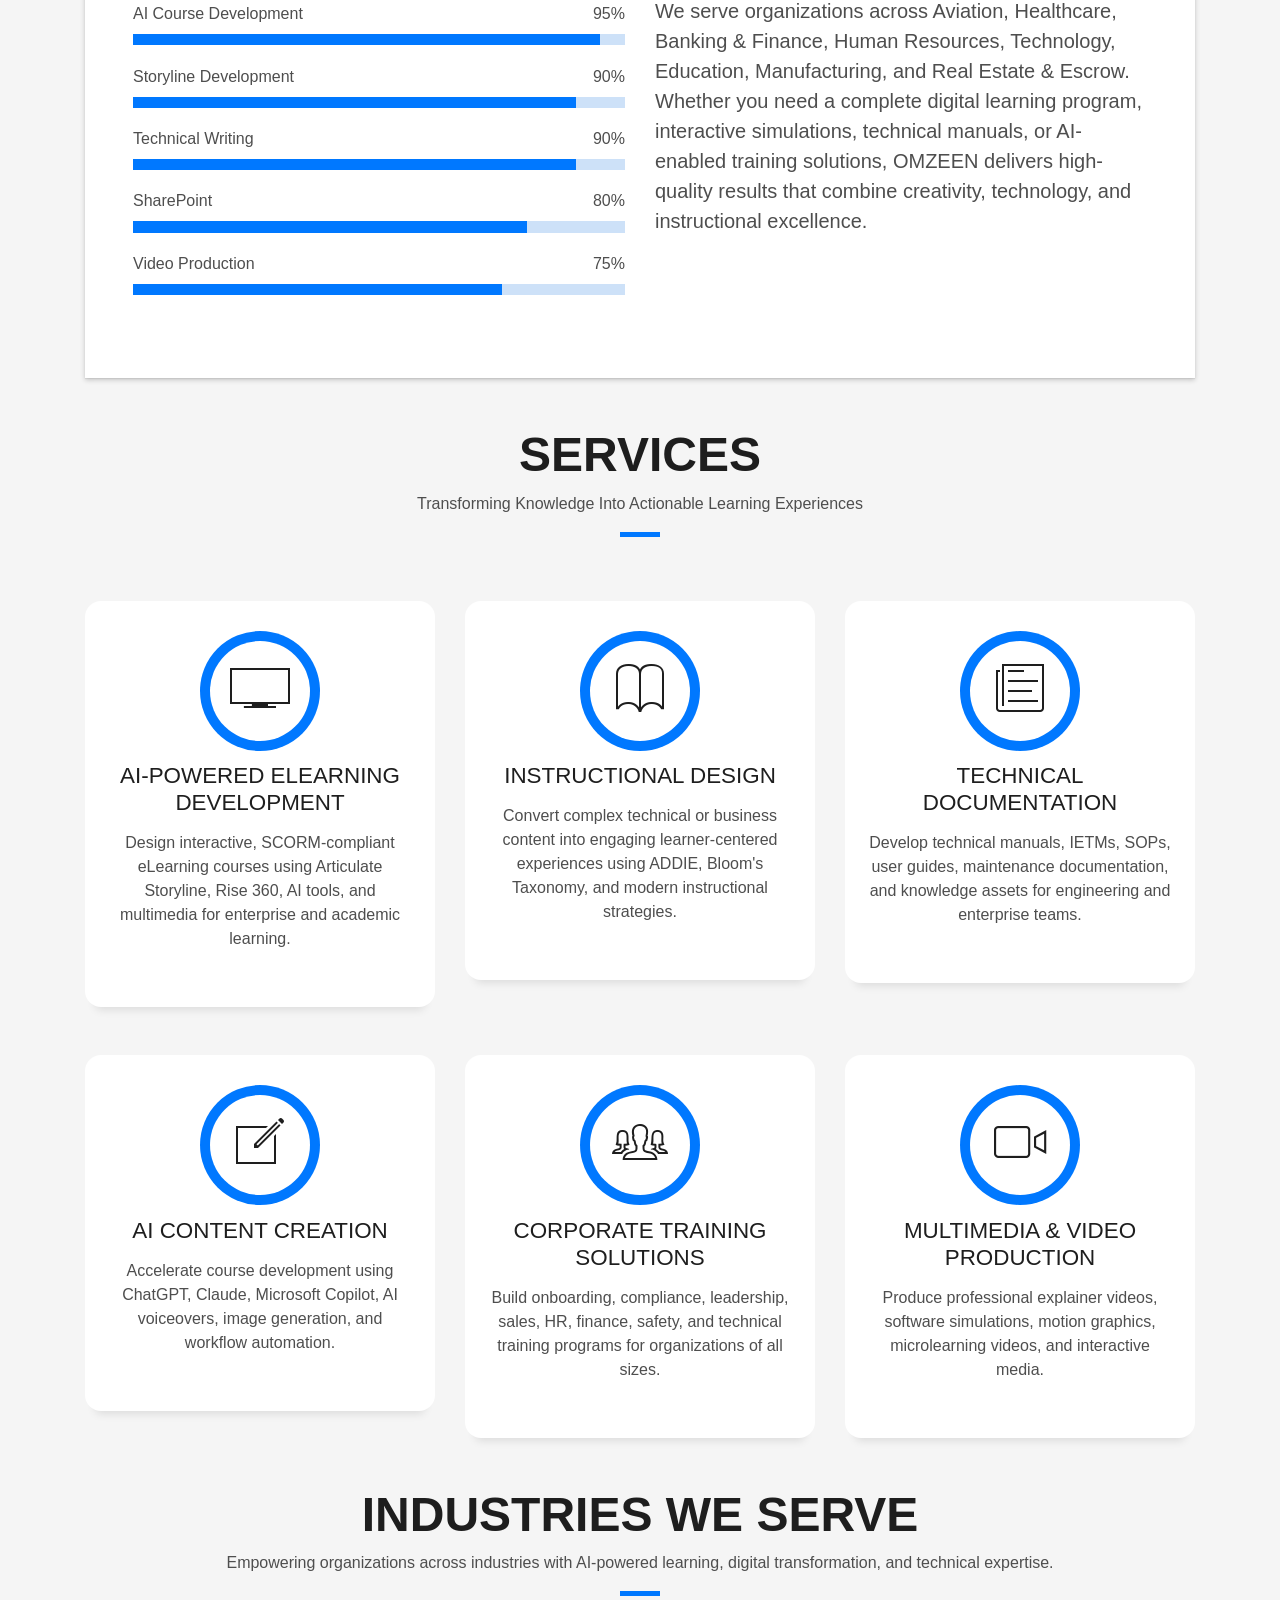
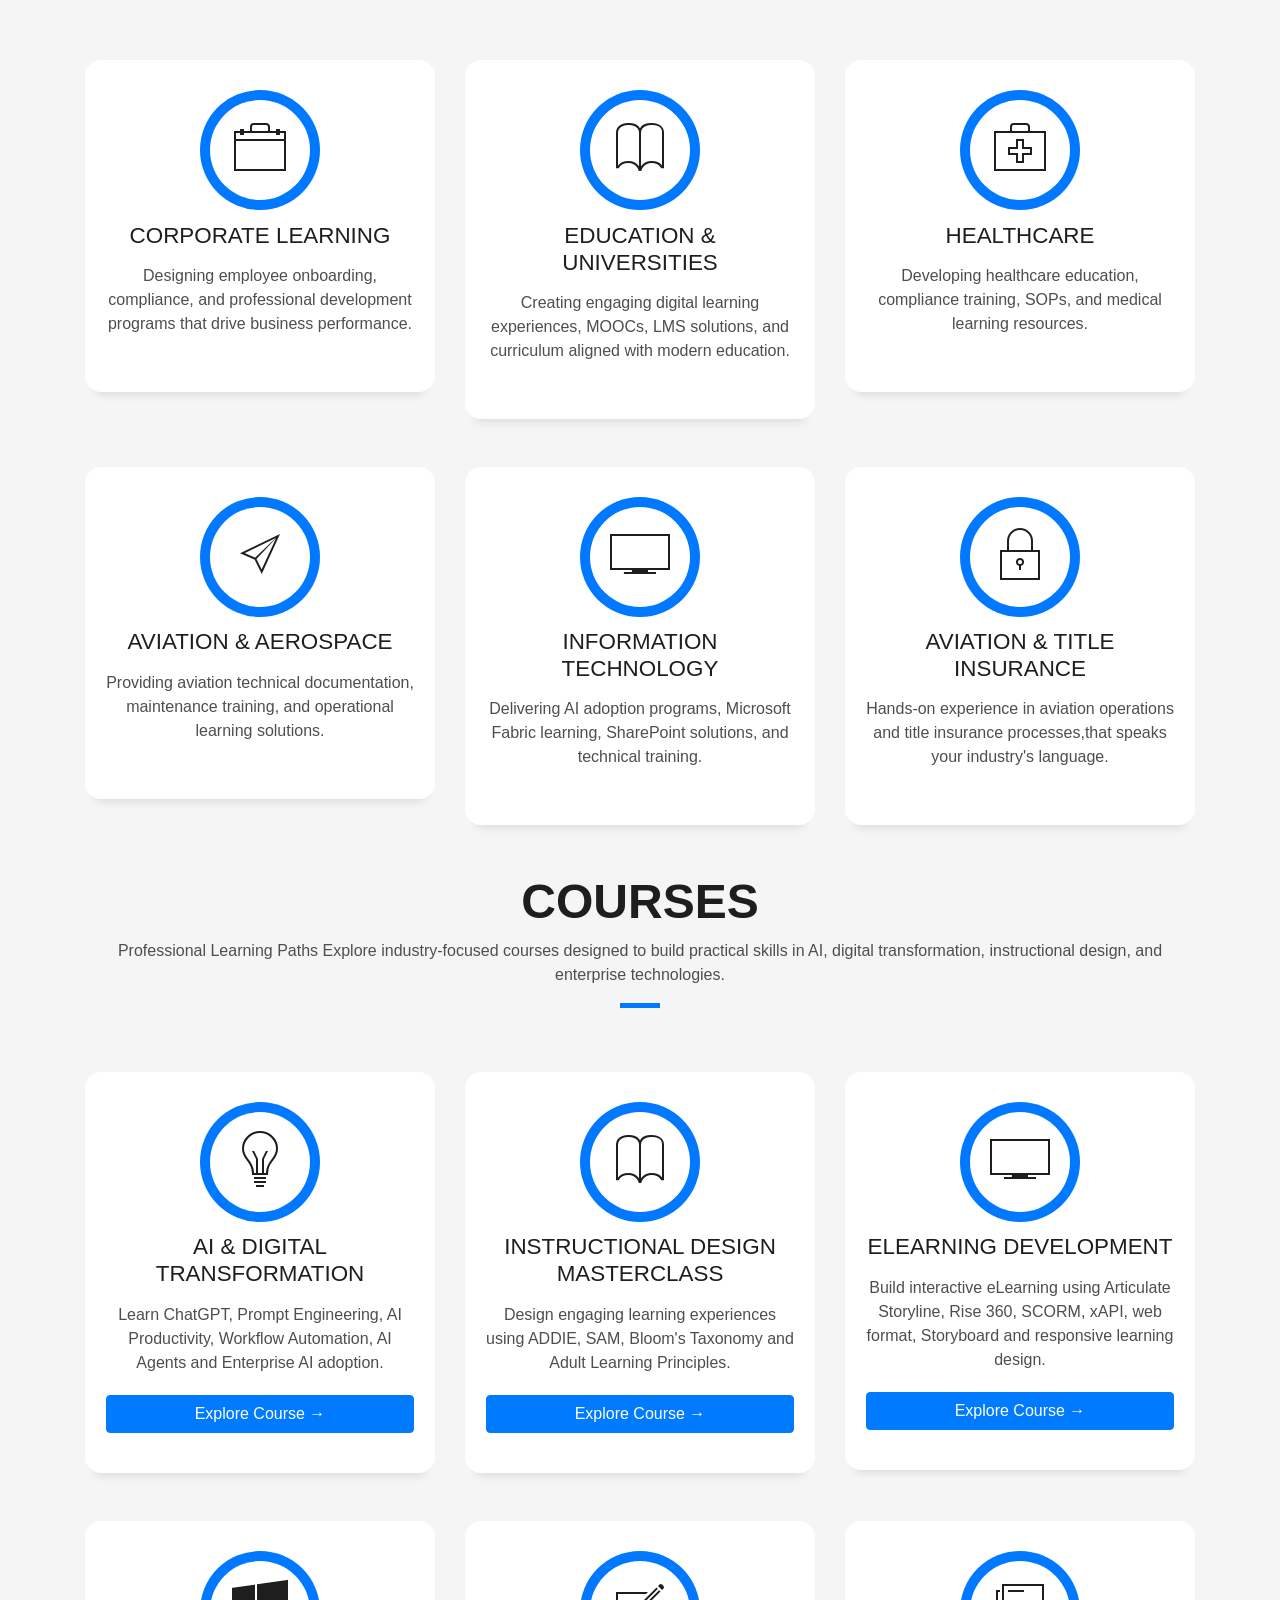
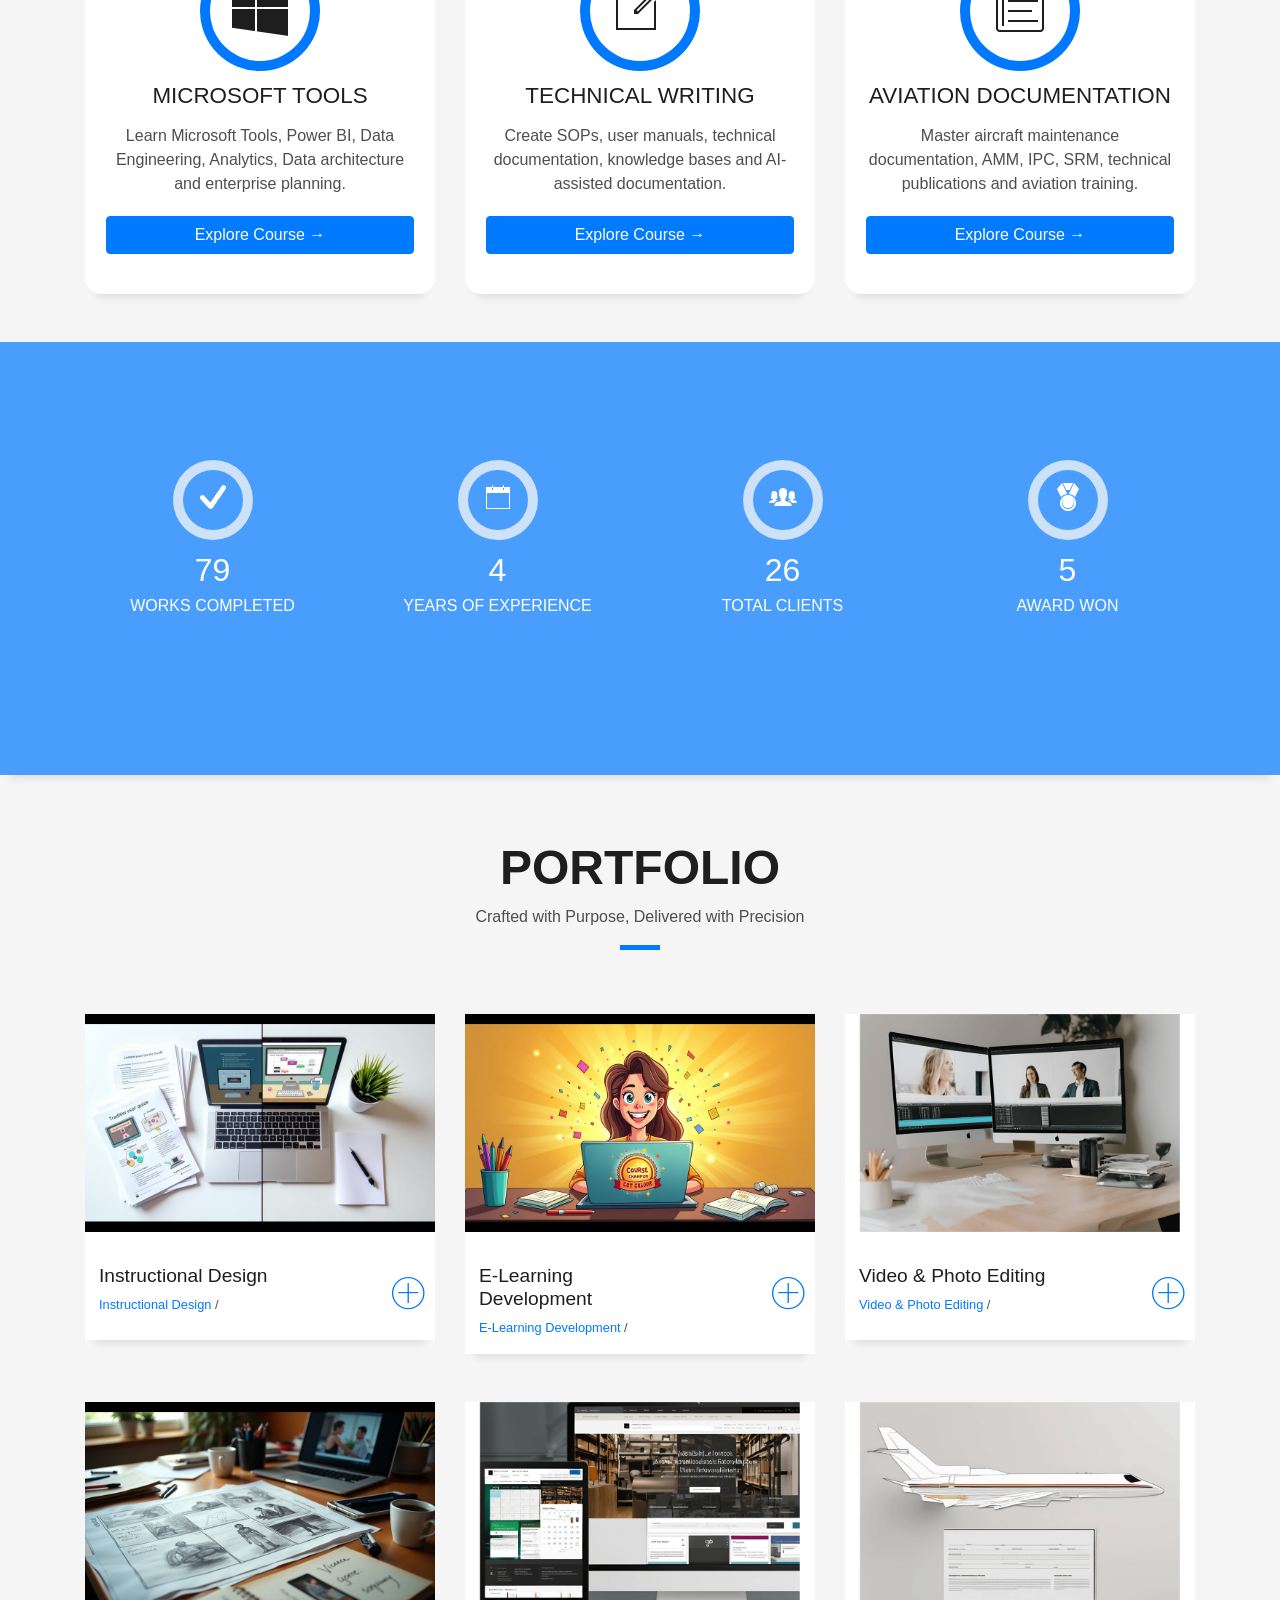
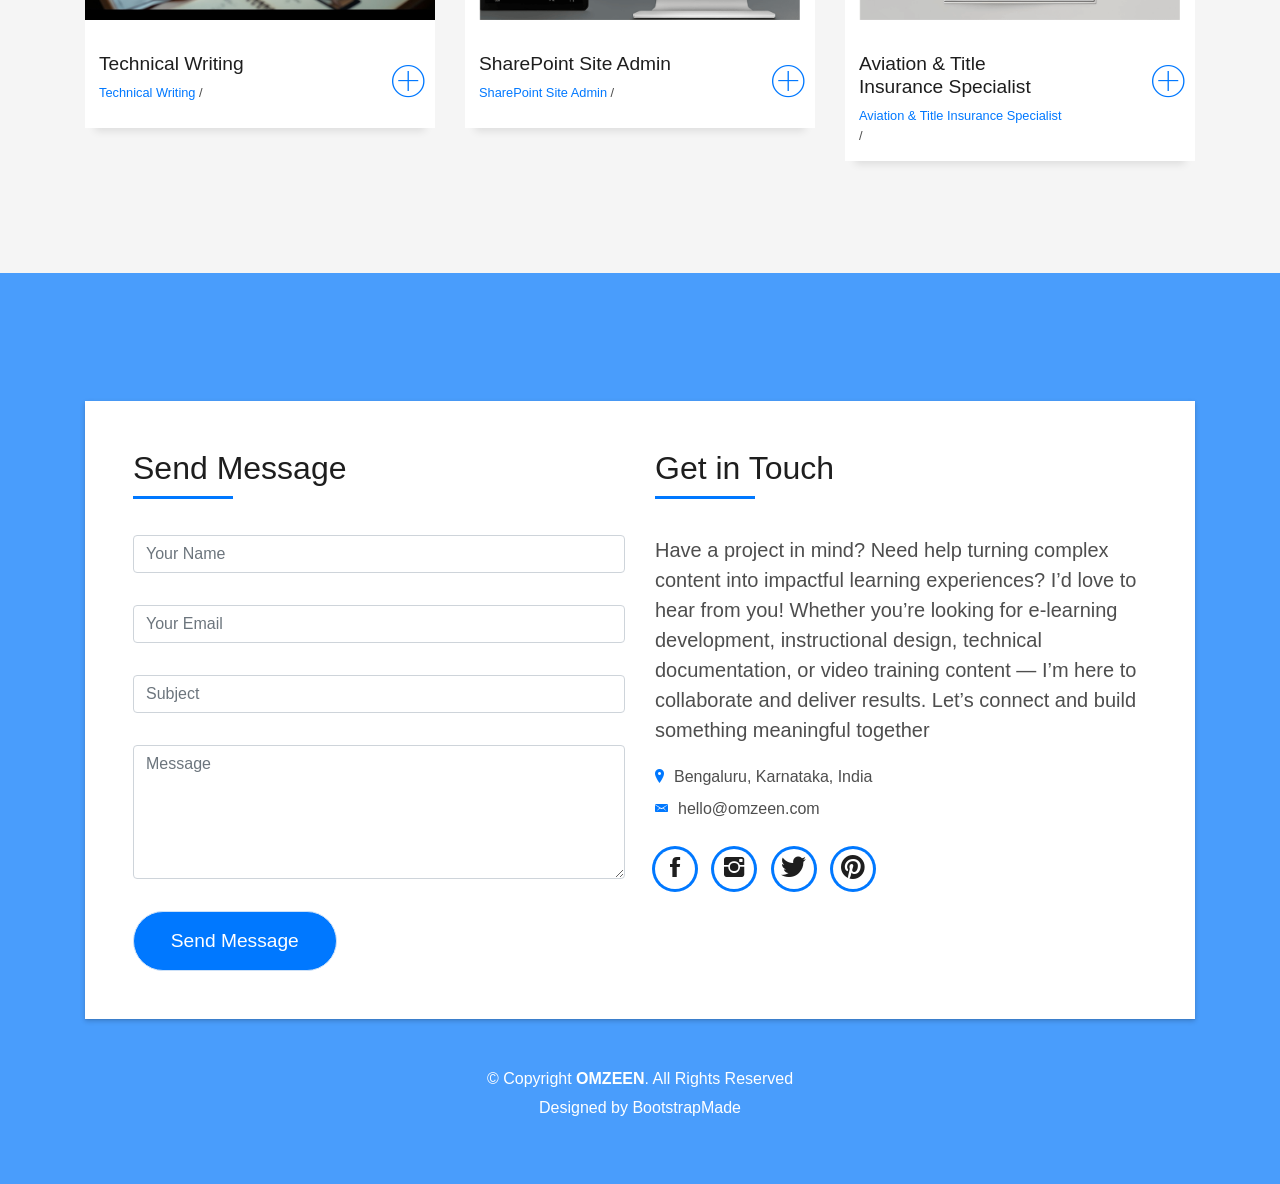
==== commit 2e6eeb6e: "Fix course page links" ====
--- a/index.html
+++ b/index.html
@@ -445,7 +445,7 @@
               <p class="s-description text-center">
                 Design engaging learning experiences using ADDIE, SAM, Bloom's Taxonomy and Adult Learning Principles.
               </p>
-              <a href="courses/education-universities.html"
+              <a href="courses/instructional-design-masterclass.html"
    class="btn btn-primary btn-block">
    Explore Course →
 </a>
@@ -462,7 +462,7 @@
               <p class="s-description text-center">
                 Build interactive eLearning using Articulate Storyline, Rise 360, SCORM, xAPI, web format, Storyboard and responsive learning design.
               </p>
-              <a href="courses/healthcare.html"
+              <a href="courses/elearning-development.html"
               class="btn btn-primary btn-block">
                Explore Course →
                </a>
@@ -479,7 +479,7 @@
               <p class="s-description text-center">
                 Learn Microsoft Tools, Power BI, Data Engineering, Analytics, Data architecture and enterprise planning.
               </p>
-              <a href="courses/aviation-aerospace.html"
+              <a href="courses/microsoft-tools.html"
               class="btn btn-primary btn-block">
    Explore Course →
 </a>
@@ -496,7 +496,7 @@
               <p class="s-description text-center">
                 Create SOPs, user manuals, technical documentation, knowledge bases and AI-assisted documentation.
               </p>
-              <a href="courses/information-technology.html"
+              <a href="courses/technical-writing.html"
               class="btn btn-primary btn-block">
             Explore Course →
 </a>
@@ -513,7 +513,7 @@
               <p class="s-description text-center">
                 Master aircraft maintenance documentation, AMM, IPC, SRM, technical publications and aviation training.
               </p>
-              <a href="courses/aviation-title-insurance.html"
+              <a href="courses/aviation-documentation.html"
               class="btn btn-primary btn-block">
             Explore Course →
 </a>
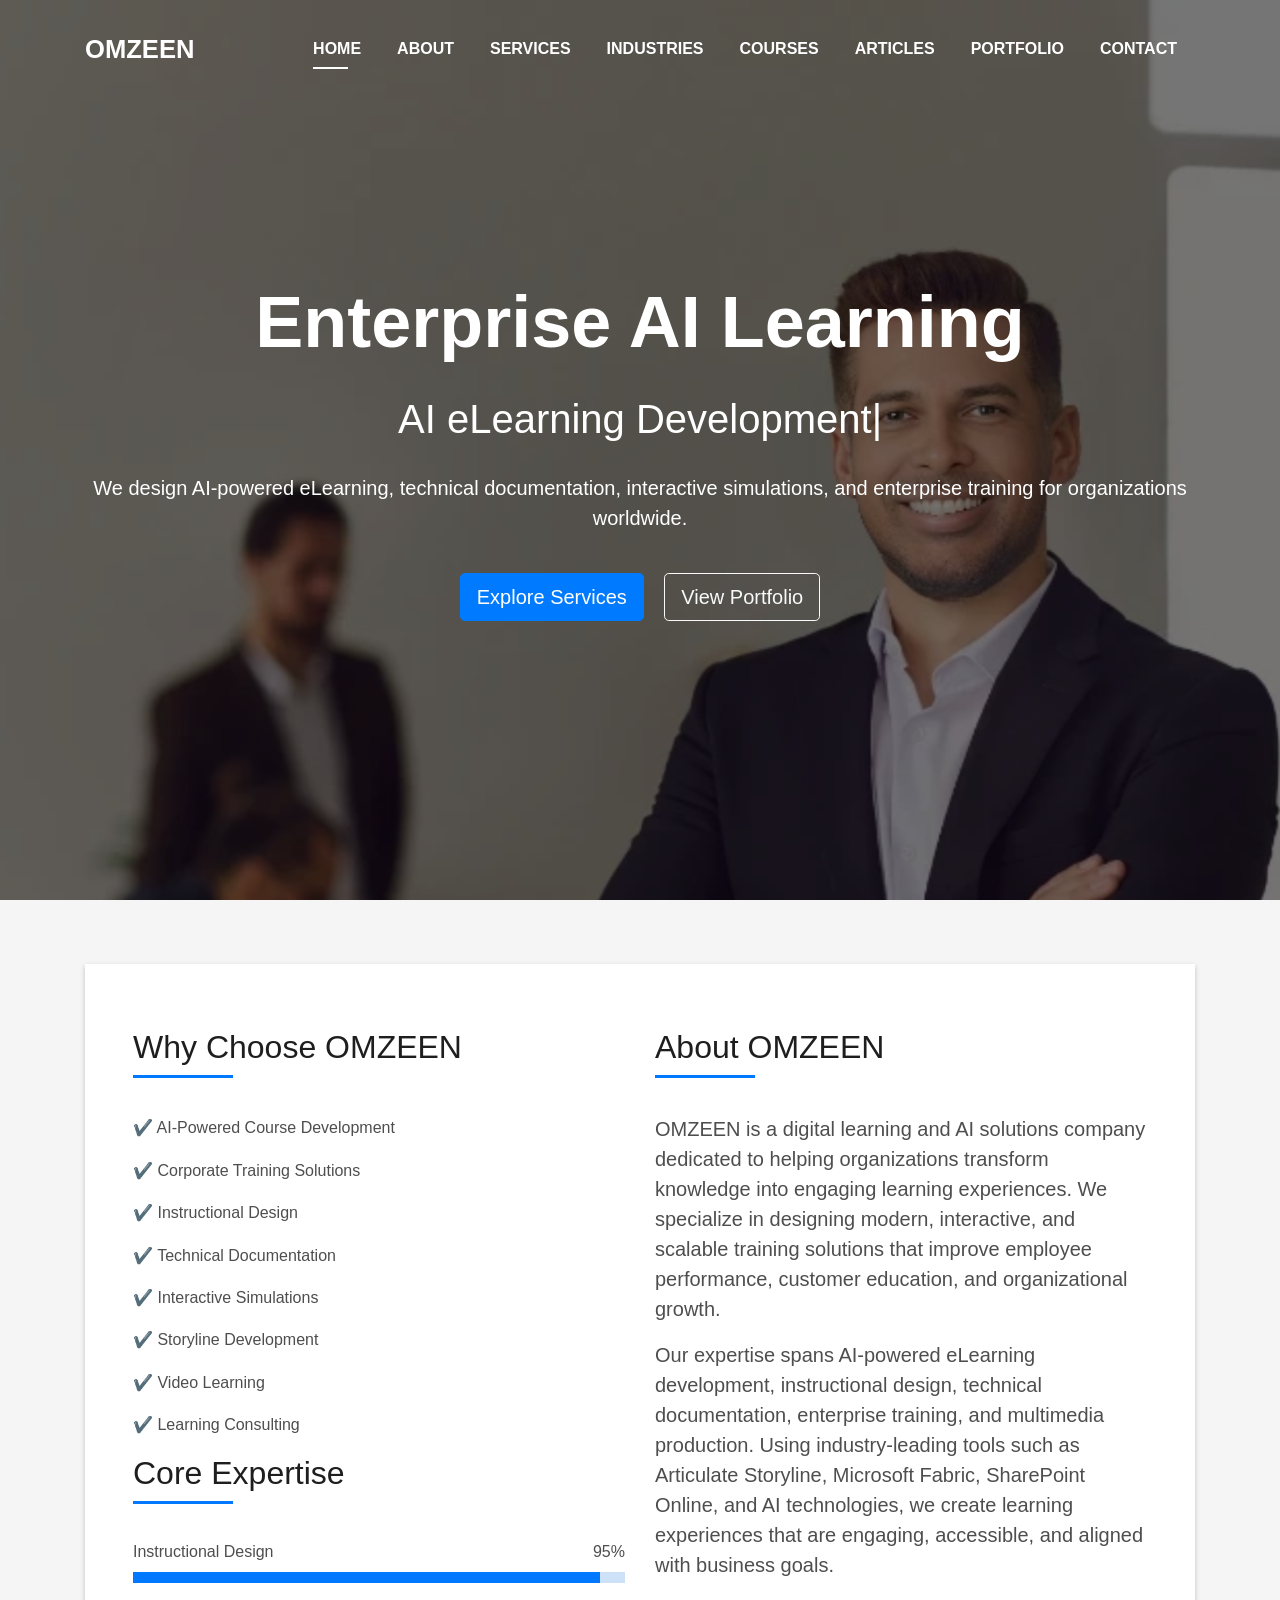
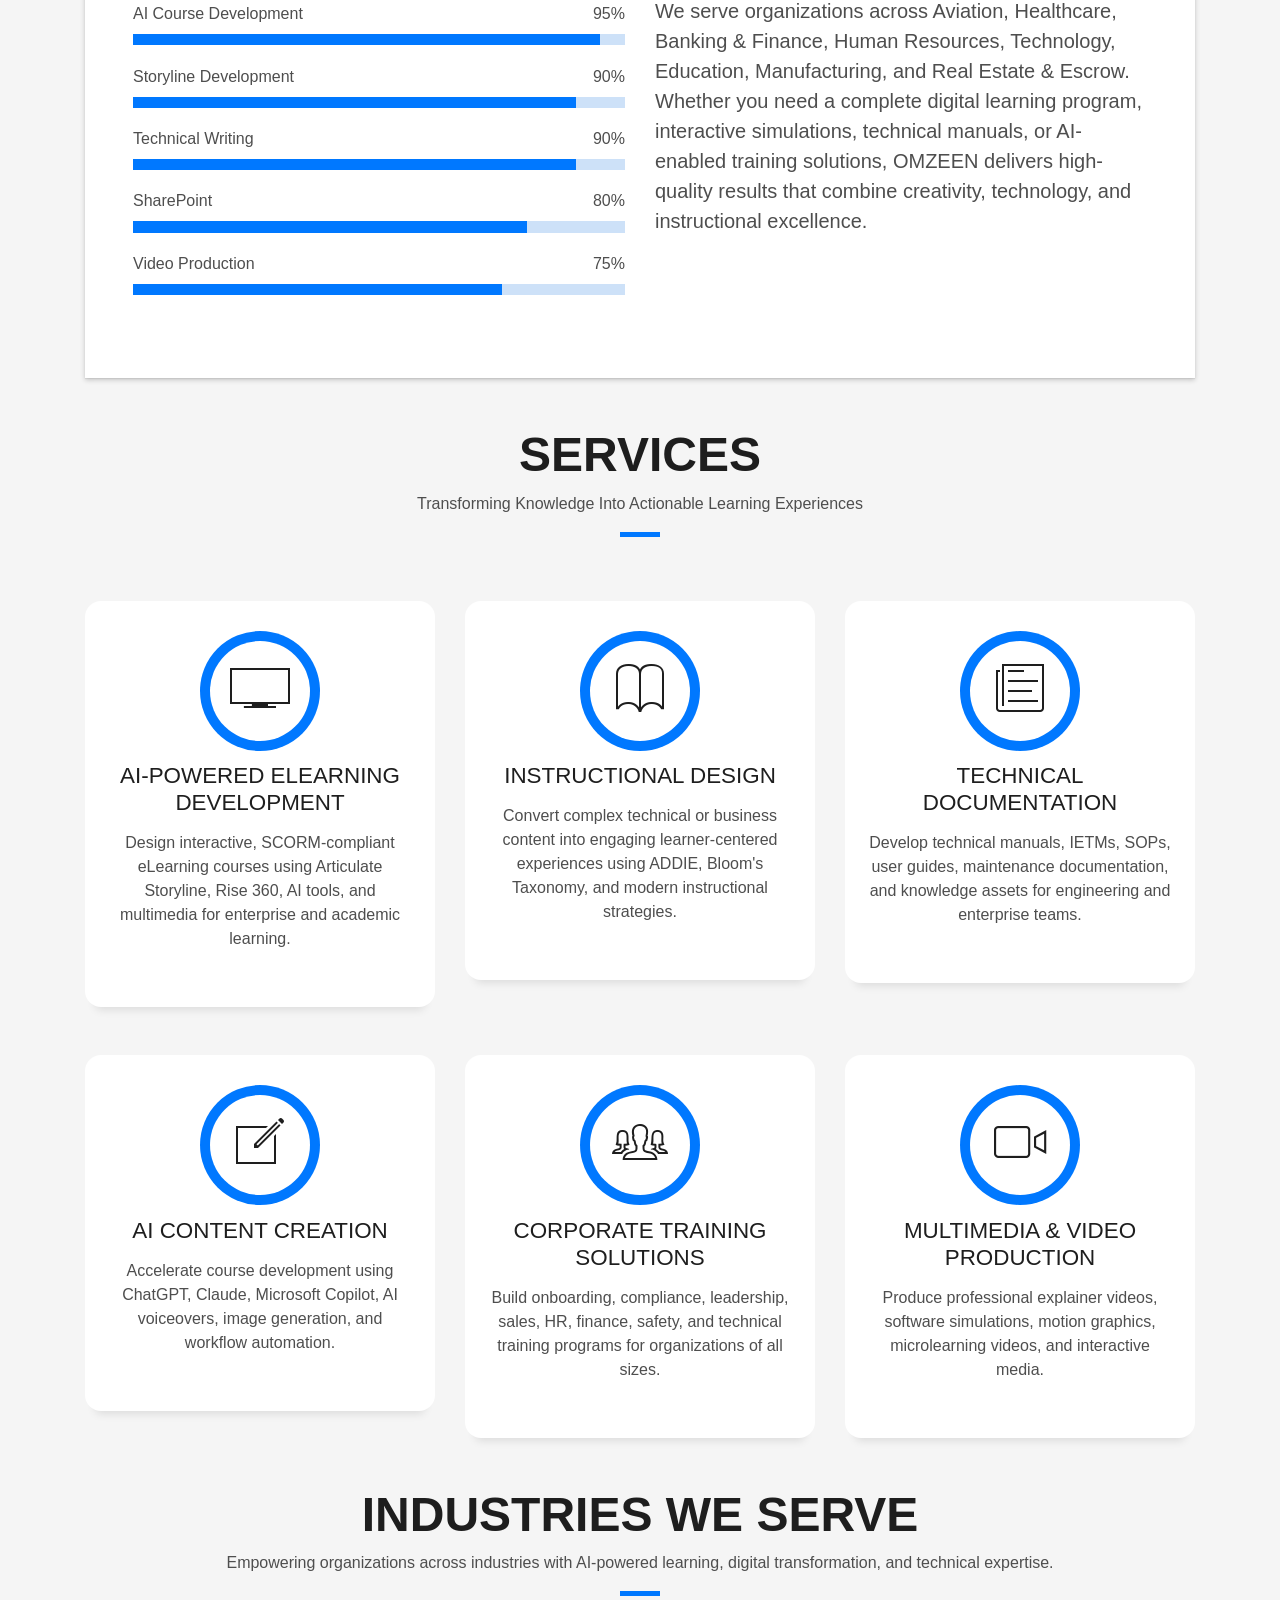
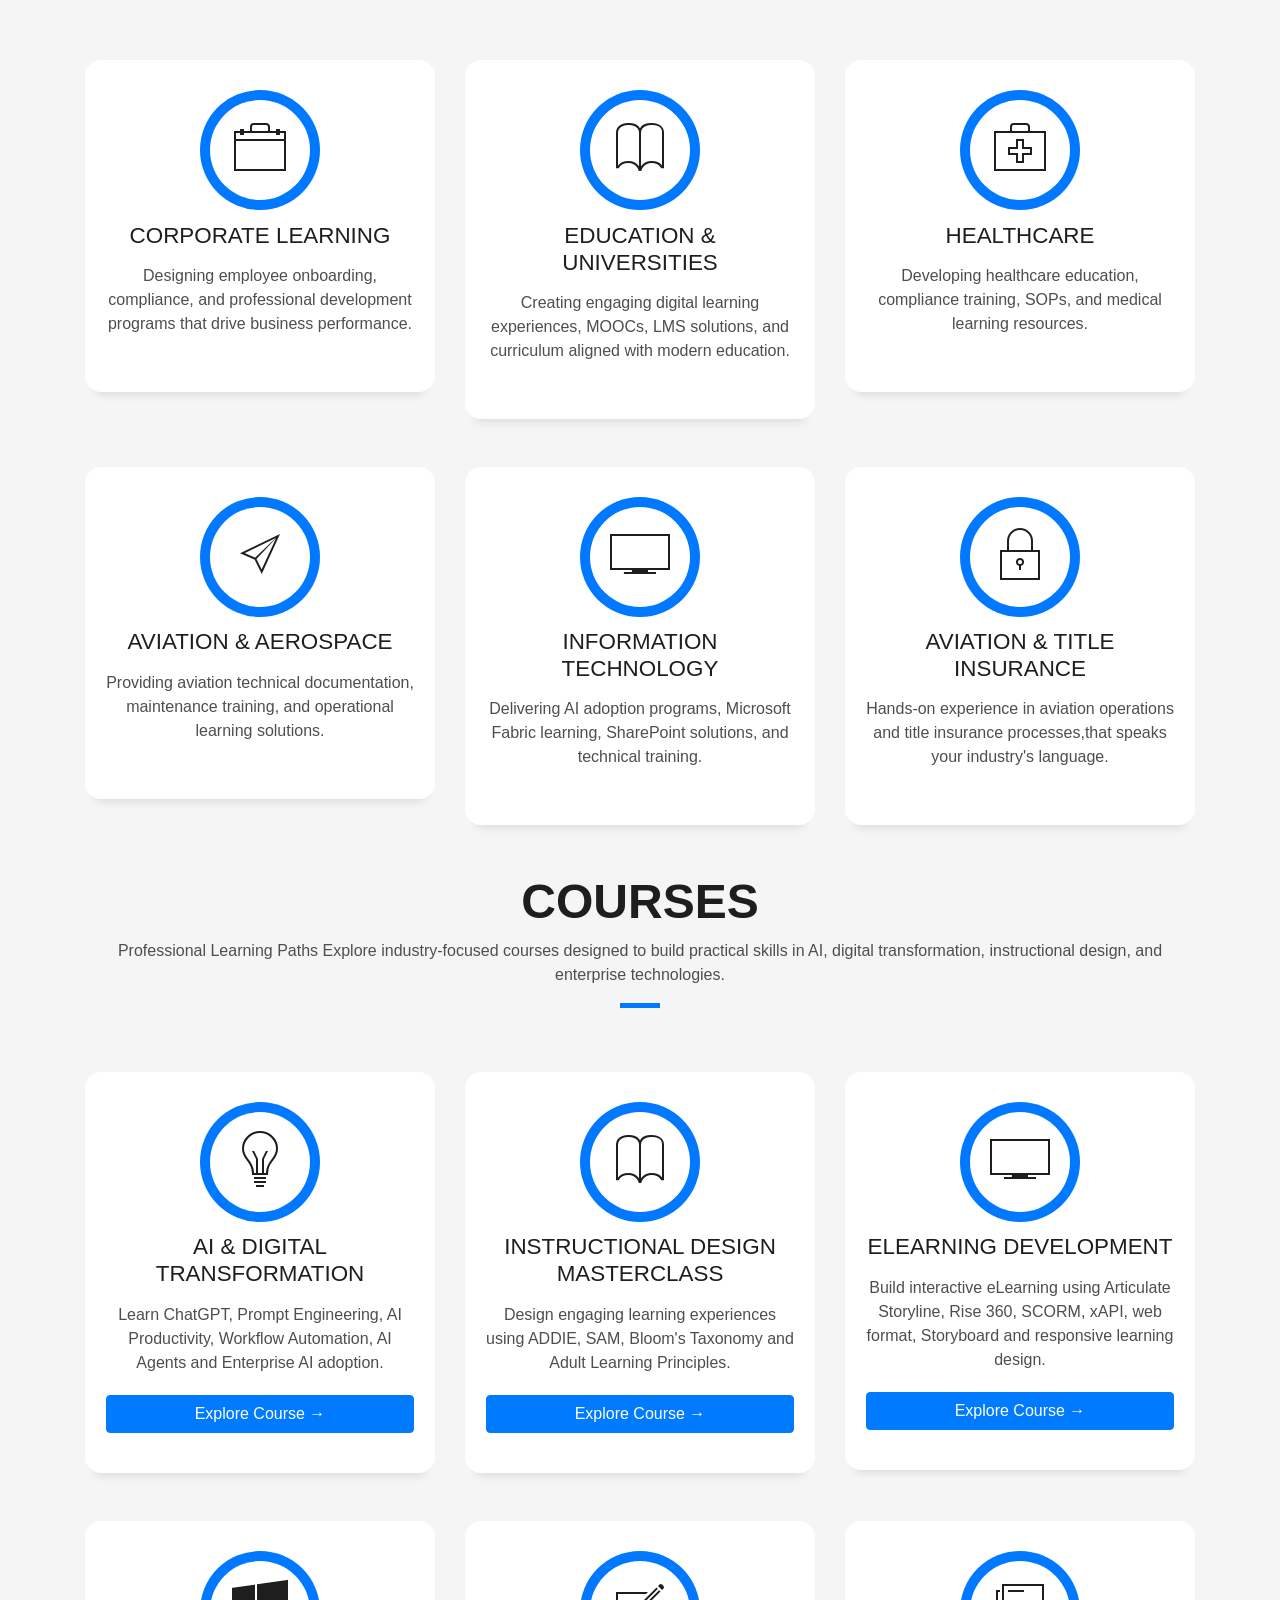
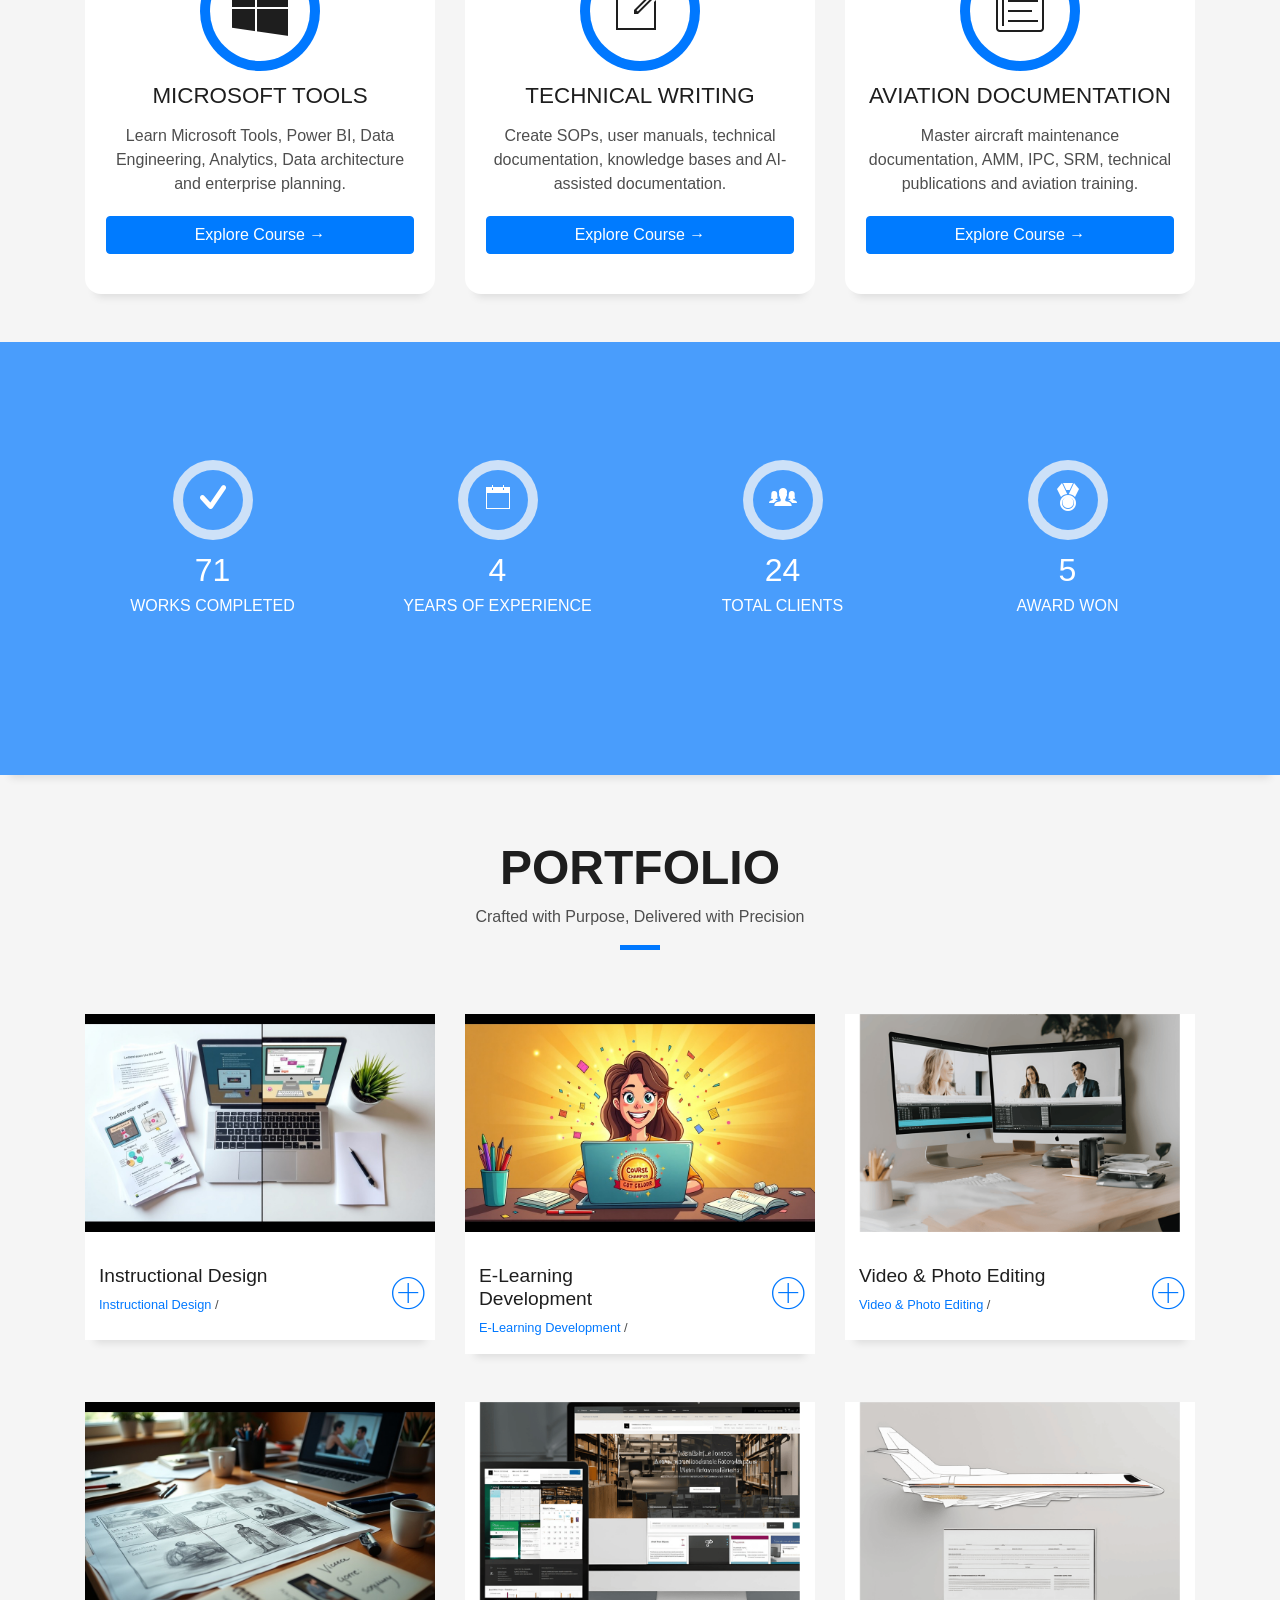
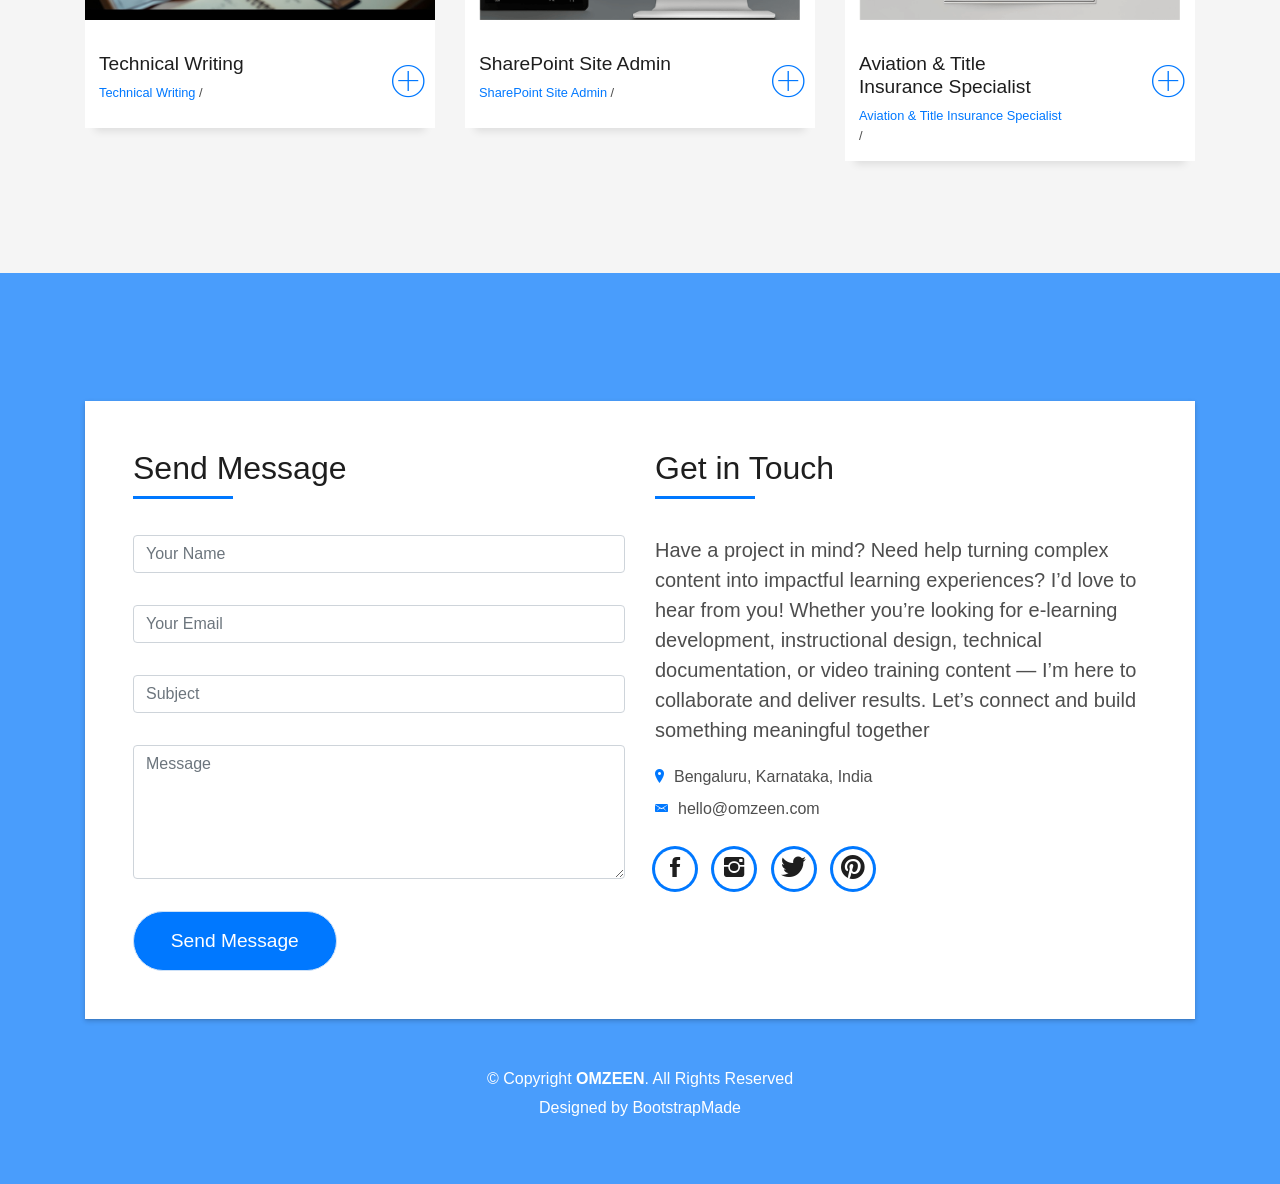
==== commit 12fd6bff: "Add Articles to navigation" ====
--- a/index.html
+++ b/index.html
@@ -61,6 +61,9 @@
 
 <li class="nav-item">
     <a class="nav-link js-scroll" href="#courses">Courses</a>
+</li>
+<li class="nav-item">
+    <a class="nav-link" href="articles.html">Articles</a>
 </li>
           
           <li class="nav-item">
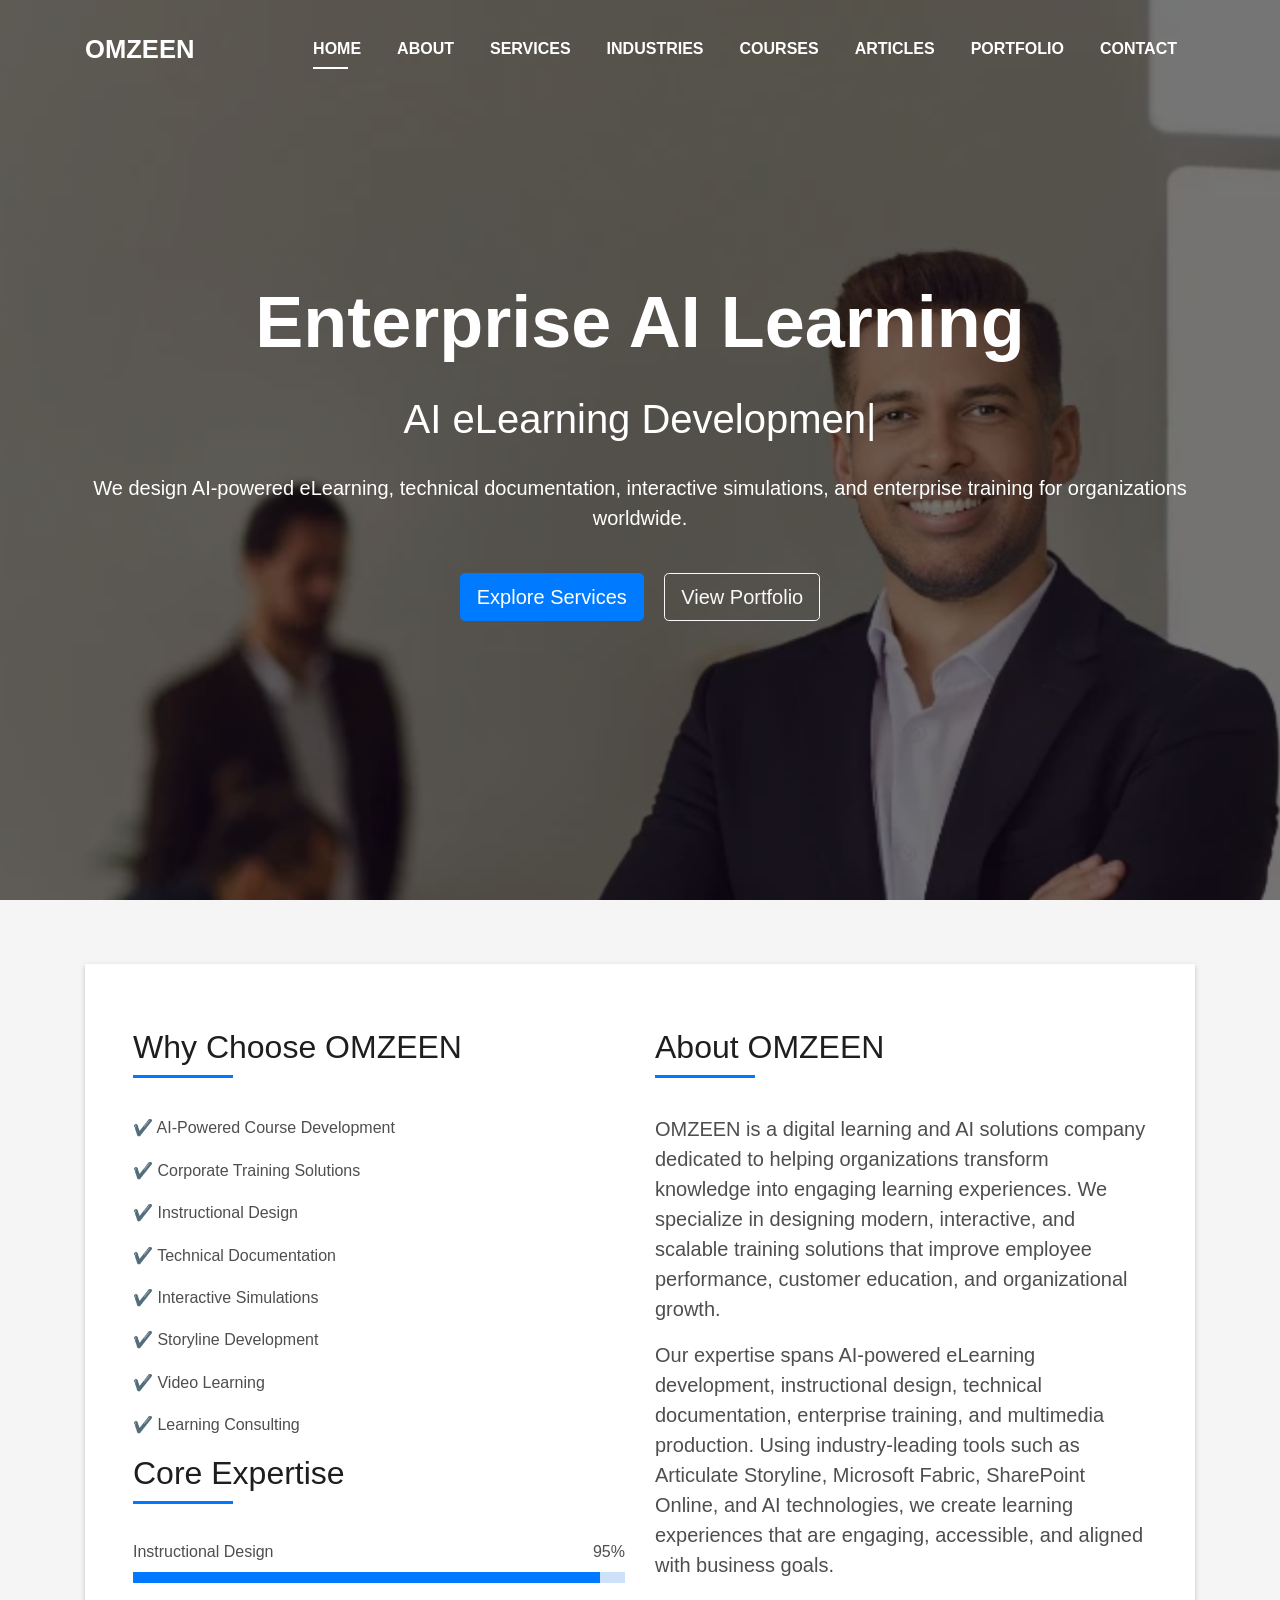
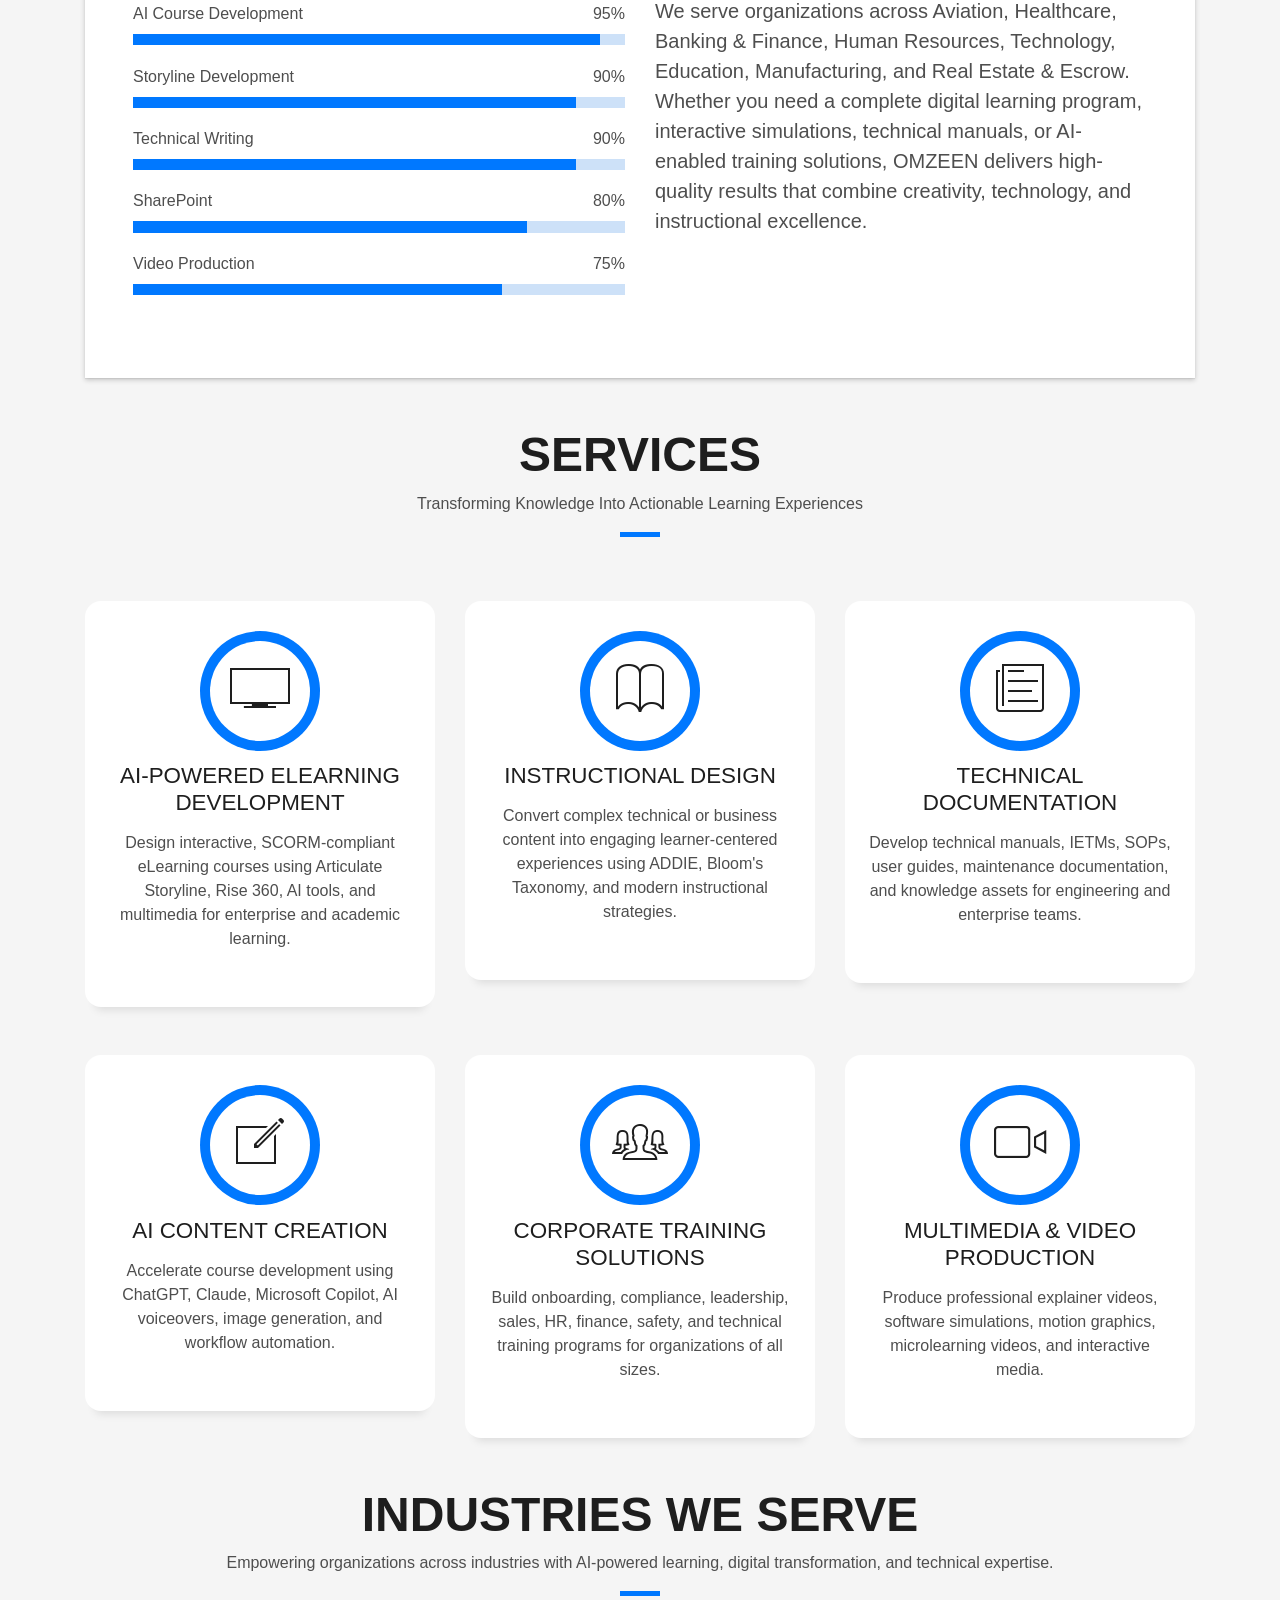
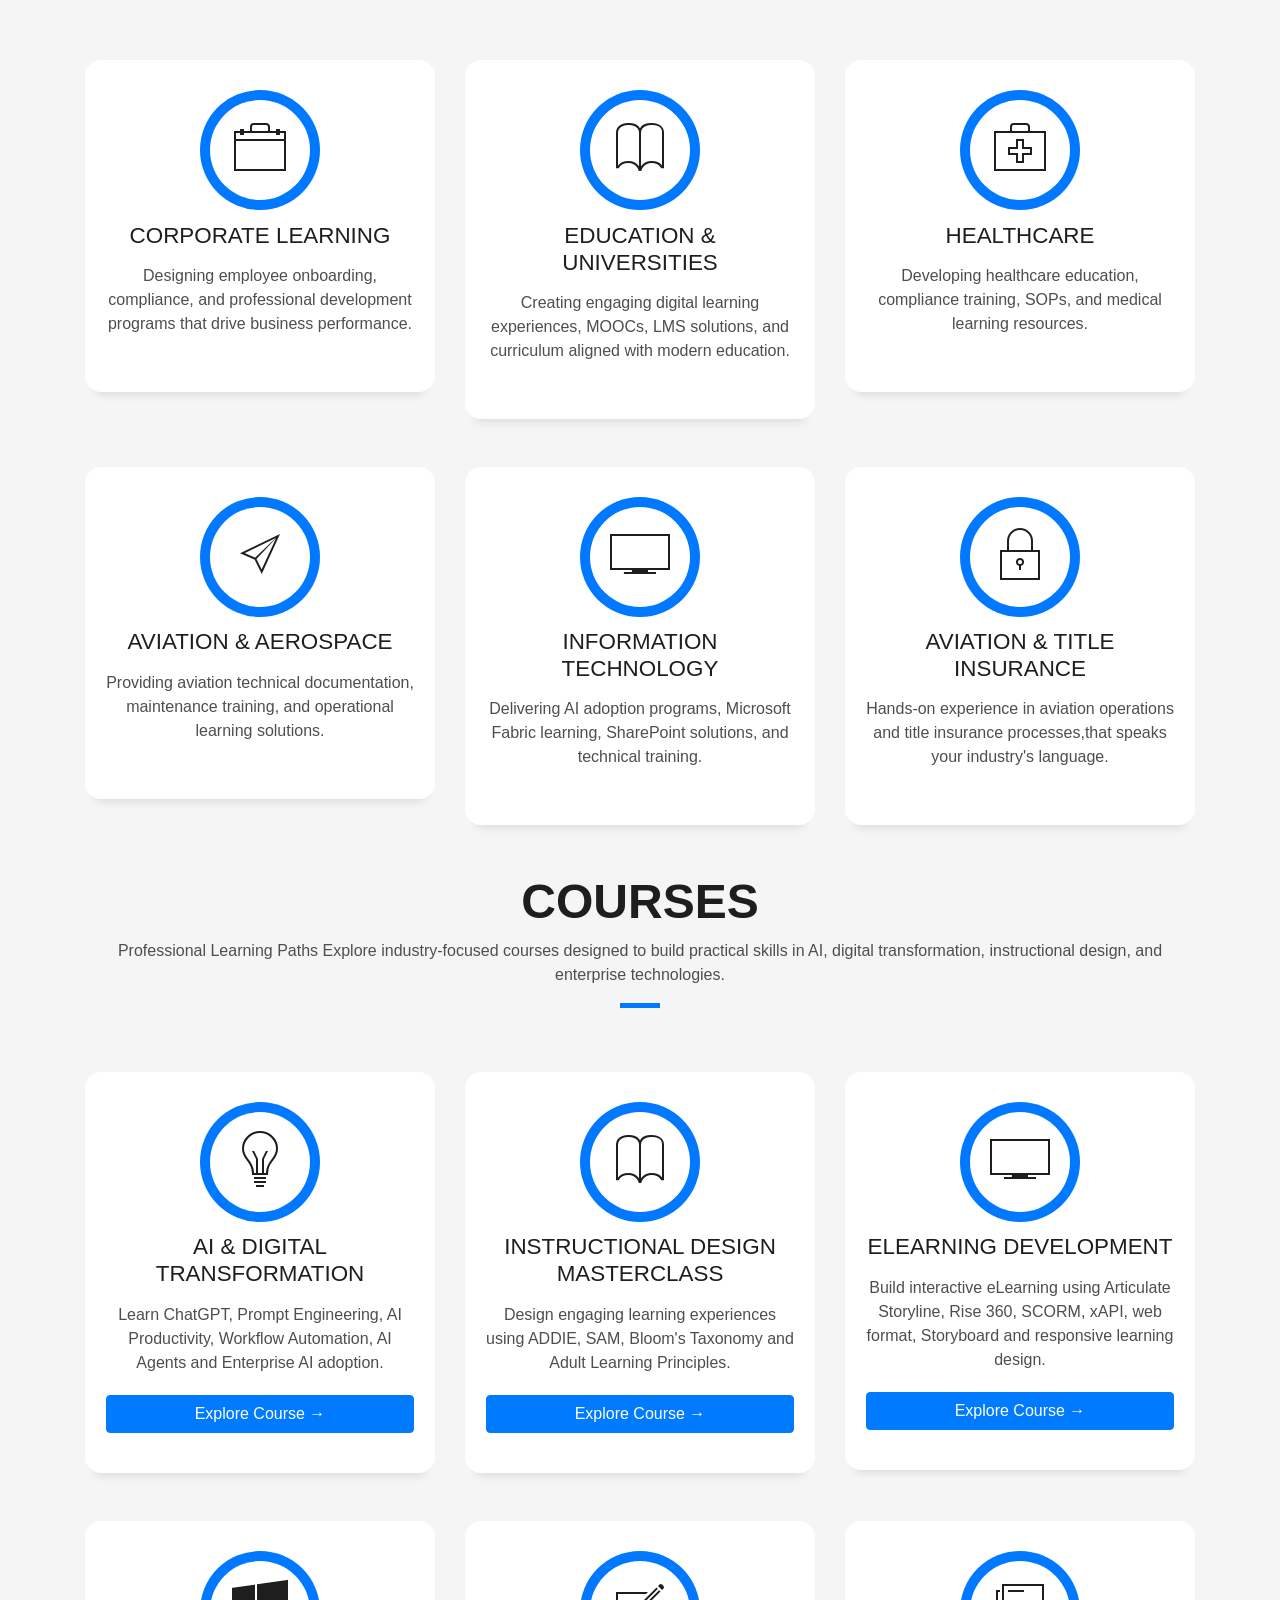
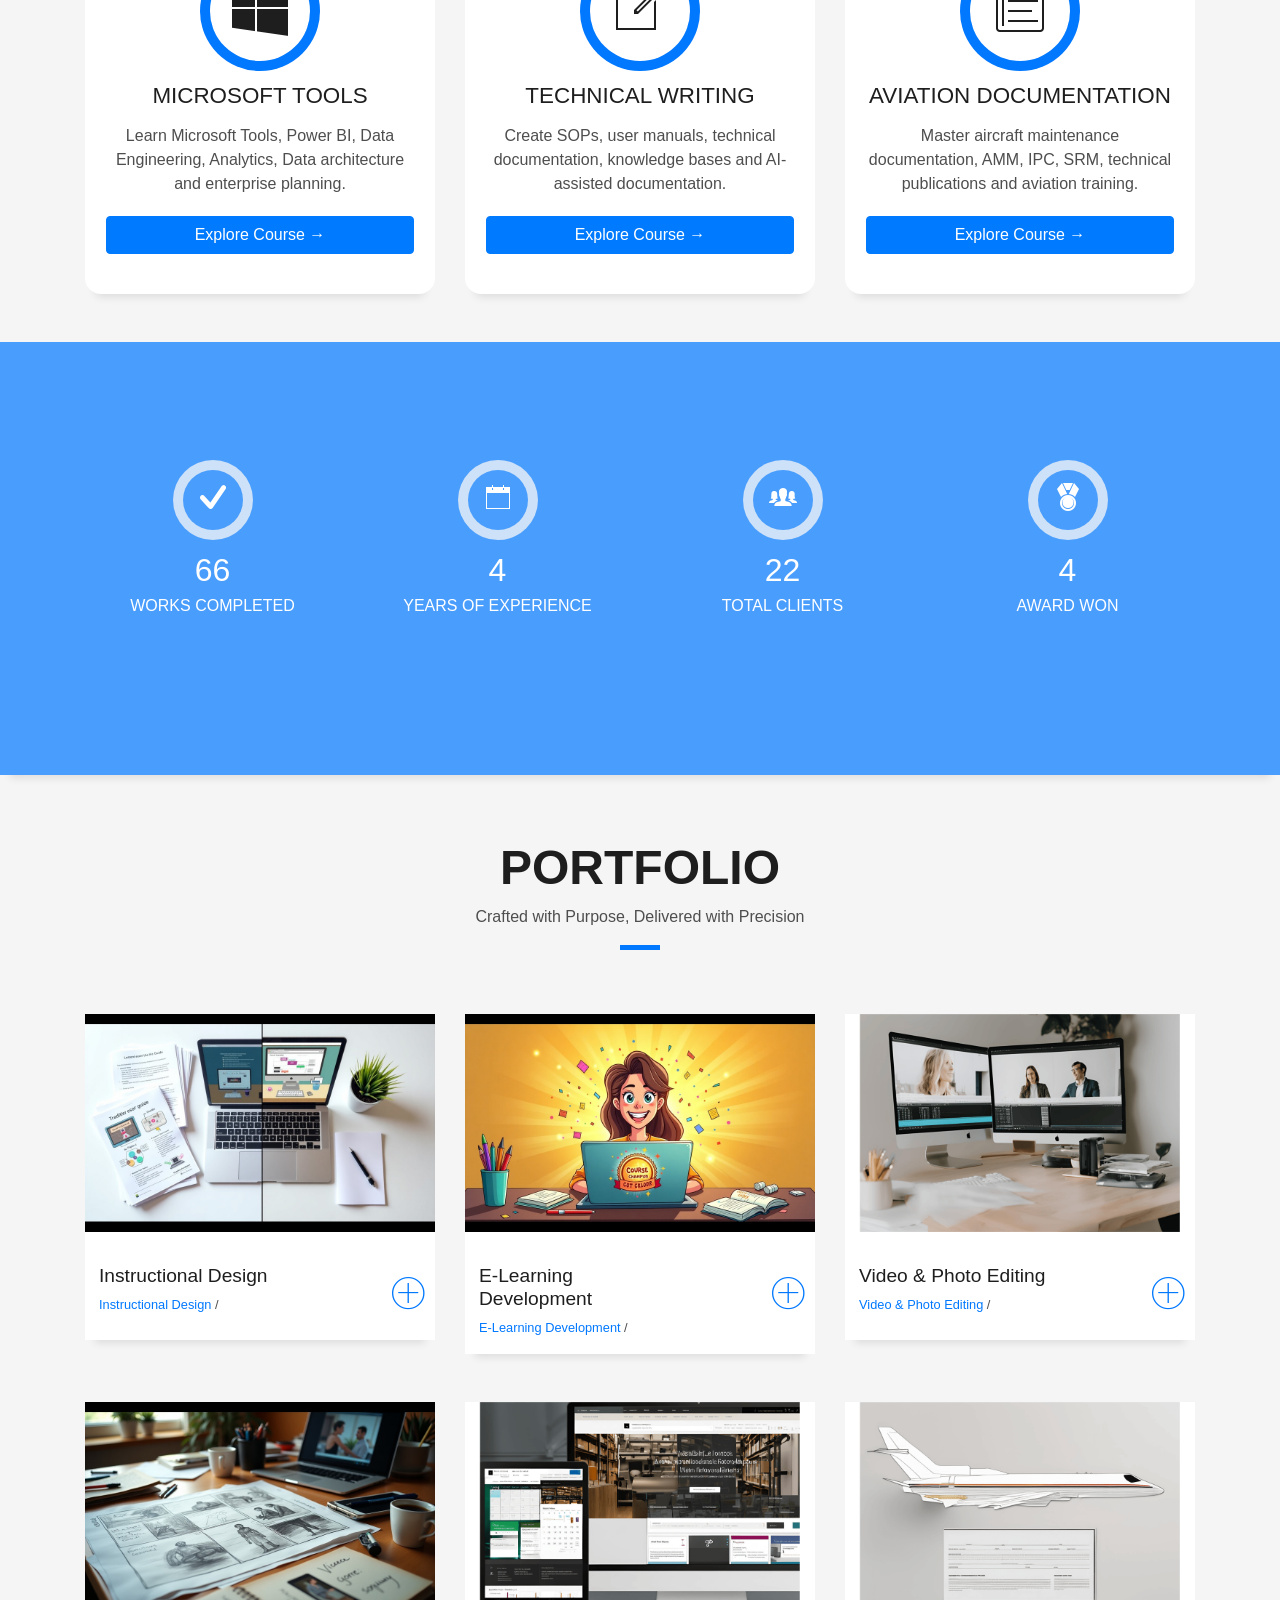
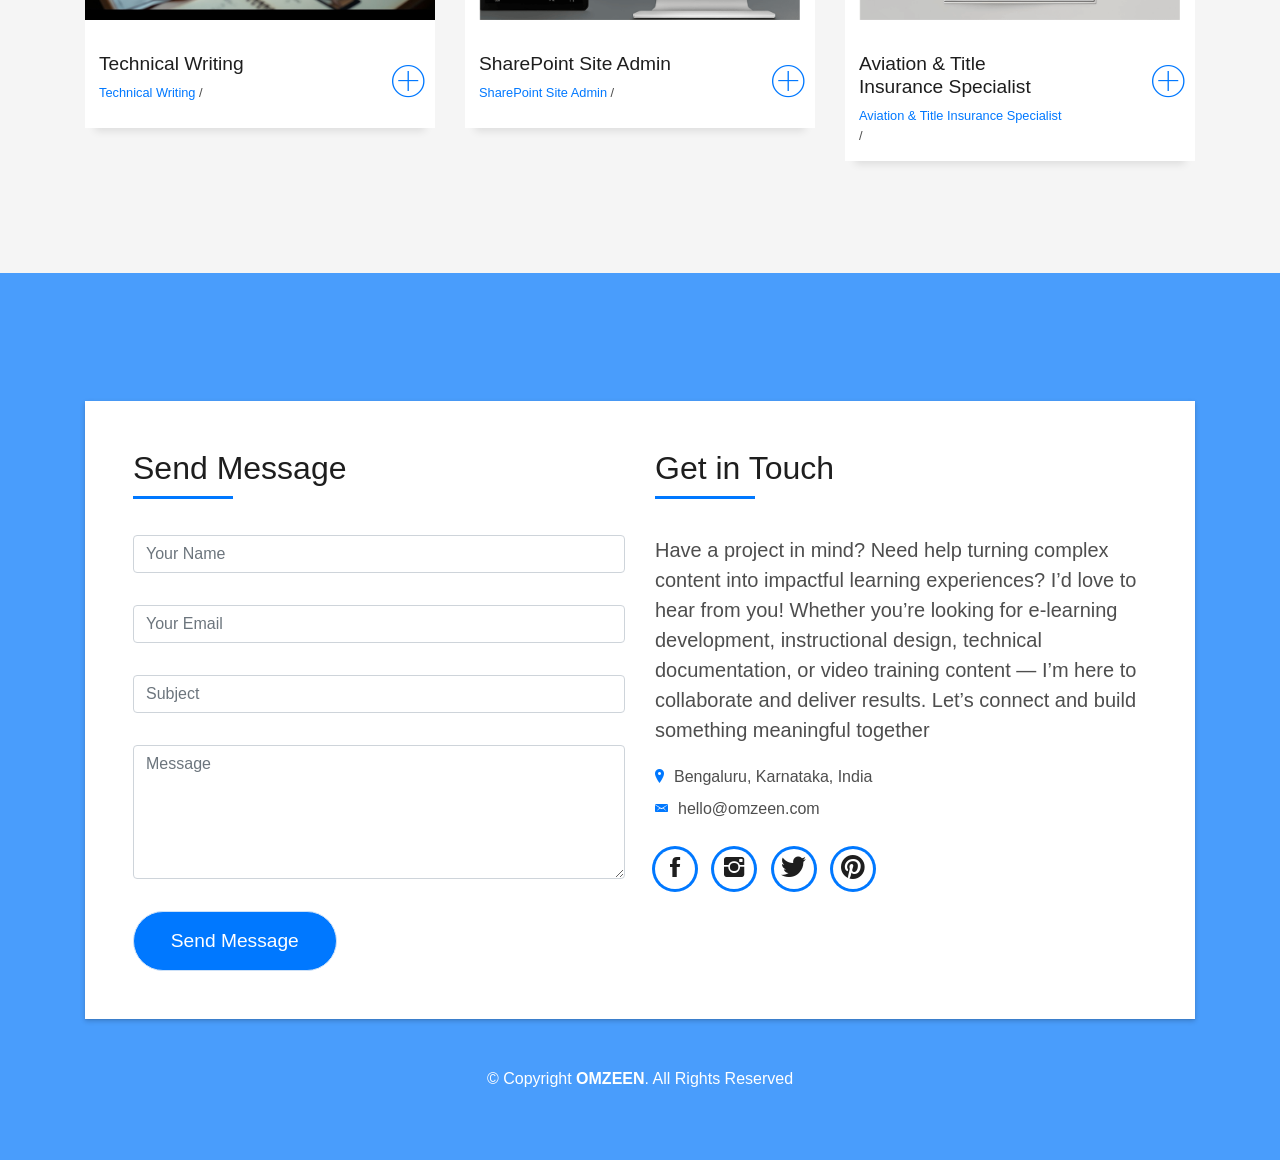
==== commit 036bd0be: "Remove BootstrapMade attribution from homepage" ====
--- a/index.html
+++ b/index.html
@@ -850,7 +850,7 @@
                   Licensing information: https://bootstrapmade.com/license/
                   Purchase the pro version with working PHP/AJAX contact form: https://bootstrapmade.com/buy/?theme=DevFolio
                 -->
-                Designed by <a href="https://bootstrapmade.com/">BootstrapMade</a>
+                
               </div>
             </div>
           </div>
--- a/css/style.css
+++ b/css/style.css
@@ -1482,4 +1482,382 @@
     display:block;
     margin:auto;
     object-fit:contain;
+}
+/* =======================================================
+   ARTICLES
+======================================================= */
+
+.articles-mf {
+  background: #f8f9fa;
+  padding-bottom: 80px;
+}
+
+.article-tile {
+  background: #ffffff;
+  border-radius: 12px;
+  padding: 35px;
+  height: 100%;
+  box-shadow: 0 8px 25px rgba(0, 0, 0, 0.06);
+  transition: all 0.3s ease;
+}
+
+.article-tile:hover {
+  transform: translateY(-6px);
+  box-shadow: 0 15px 35px rgba(0, 0, 0, 0.12);
+}
+
+.article-tile-icon {
+  width: 70px;
+  height: 70px;
+  border-radius: 50%;
+  background: #007bff;
+  color: #ffffff;
+  display: flex;
+  align-items: center;
+  justify-content: center;
+  font-size: 28px;
+  margin-bottom: 25px;
+}
+
+.article-category {
+  display: inline-block;
+  color: #007bff;
+  font-size: 13px;
+  font-weight: 600;
+  text-transform: uppercase;
+  letter-spacing: 0.8px;
+  margin-bottom: 10px;
+}
+
+.article-tile h2 {
+  font-size: 24px;
+  line-height: 1.4;
+  margin-bottom: 15px;
+  color: #333333;
+}
+
+.article-tile p {
+  color: #666666;
+  font-size: 16px;
+  line-height: 1.7;
+  margin-bottom: 20px;
+}
+
+.article-read {
+  color: #007bff;
+  font-weight: 600;
+  text-decoration: none;
+}
+
+.article-read:hover {
+  color: #0056b3;
+  text-decoration: none;
+}
+
+@media (max-width: 767px) {
+
+  .article-tile {
+    padding: 28px;
+  }
+
+  .article-tile h2 {
+    font-size: 21px;
+  }
+
+  .article-tile p {
+    font-size: 15px;
+  }
+
+}
+/* =======================================================
+   ARTICLE DETAIL PAGE
+======================================================= */
+
+.article-page {
+  background: #f8f9fa;
+  padding: 140px 0 80px;
+}
+
+.article-breadcrumb {
+  margin-bottom: 25px;
+  font-size: 15px;
+  color: #777;
+}
+
+.article-breadcrumb a {
+  color: #007bff;
+  text-decoration: none;
+}
+
+.article-breadcrumb a:hover {
+  text-decoration: underline;
+}
+
+.article-category {
+  color: #007bff;
+  font-size: 14px;
+  font-weight: 600;
+  text-transform: uppercase;
+  letter-spacing: 1px;
+  margin-bottom: 15px;
+}
+
+.article-title {
+  font-size: 48px;
+  line-height: 1.2;
+  font-weight: 600;
+  color: #222;
+  margin-bottom: 25px;
+}
+
+.article-intro {
+  font-size: 21px;
+  line-height: 1.7;
+  color: #555;
+  margin-bottom: 25px;
+}
+
+.article-meta {
+  display: flex;
+  flex-wrap: wrap;
+  gap: 25px;
+  color: #777;
+  font-size: 14px;
+  margin-bottom: 30px;
+}
+
+.article-meta i {
+  color: #007bff;
+  margin-right: 5px;
+}
+
+.article-content {
+  background: #ffffff;
+  padding: 45px;
+  border-radius: 12px;
+  box-shadow: 0 8px 30px rgba(0, 0, 0, 0.05);
+}
+
+.article-content h2 {
+  font-size: 30px;
+  line-height: 1.35;
+  color: #222;
+  margin-top: 40px;
+  margin-bottom: 18px;
+}
+
+.article-content h2:first-child {
+  margin-top: 0;
+}
+
+.article-content p {
+  font-size: 17px;
+  line-height: 1.85;
+  color: #555;
+  margin-bottom: 20px;
+}
+
+.article-content ul {
+  padding-left: 25px;
+  margin-bottom: 25px;
+}
+
+.article-content li {
+  font-size: 17px;
+  line-height: 1.8;
+  color: #555;
+  margin-bottom: 8px;
+}
+
+.article-highlight {
+  background: #f1f7ff;
+  border-left: 4px solid #007bff;
+  padding: 22px 25px;
+  margin: 30px 0;
+  color: #555;
+  font-size: 16px;
+  line-height: 1.7;
+}
+
+.article-takeaways {
+  background: #f8f9fa;
+  border-radius: 10px;
+  padding: 25px;
+  margin-top: 20px;
+}
+
+.article-takeaways div {
+  font-size: 16px;
+  line-height: 1.7;
+  color: #555;
+  padding: 10px 0;
+}
+
+.article-takeaways i {
+  color: #007bff;
+  margin-right: 10px;
+}
+
+.article-back {
+  margin: 35px 0;
+}
+
+.article-back a {
+  color: #007bff;
+  font-weight: 600;
+  text-decoration: none;
+}
+
+.article-back a:hover {
+  text-decoration: underline;
+}
+
+.related-articles {
+  margin-top: 50px;
+}
+
+.related-articles h3 {
+  font-size: 28px;
+  margin-bottom: 25px;
+}
+
+.related-articles a {
+  text-decoration: none;
+}
+
+.related-card {
+  background: #ffffff;
+  border-radius: 10px;
+  padding: 25px;
+  height: 100%;
+  box-shadow: 0 6px 20px rgba(0, 0, 0, 0.05);
+  transition: all 0.25s ease;
+}
+
+.related-card:hover {
+  transform: translateY(-4px);
+  box-shadow: 0 10px 25px rgba(0, 0, 0, 0.10);
+}
+
+.related-card span {
+  color: #007bff;
+  font-size: 12px;
+  font-weight: 600;
+  text-transform: uppercase;
+  letter-spacing: 0.7px;
+}
+
+.related-card h4 {
+  color: #333;
+  font-size: 19px;
+  line-height: 1.4;
+  margin-top: 10px;
+}
+
+.article-footer {
+  background: #f8f9fa;
+  padding: 30px 0;
+  text-align: center;
+  border-top: 1px solid #eeeeee;
+}
+
+.article-footer .copyright-box {
+  color: #777;
+}
+
+.article-footer .copyright {
+  margin-bottom: 8px;
+}
+
+.article-footer .credits {
+  font-size: 13px;
+}
+
+
+/* =======================================================
+   ARTICLE MOBILE
+======================================================= */
+
+@media (max-width: 767px) {
+
+  .article-page {
+    padding: 110px 0 50px;
+  }
+
+  .article-title {
+    font-size: 34px;
+  }
+
+  .article-intro {
+    font-size: 18px;
+  }
+
+  .article-meta {
+    gap: 12px;
+    flex-direction: column;
+  }
+
+  .article-content {
+    padding: 25px;
+  }
+
+  .article-content h2 {
+    font-size: 25px;
+  }
+
+  .article-content p,
+  .article-content li {
+    font-size: 16px;
+  }
+
+  .related-card {
+    margin-bottom: 20px;
+  }
+
+}
+/* =======================================================
+   ARTICLES & ARTICLE PAGE NAVIGATION
+   Dark navigation on light article backgrounds
+======================================================= */
+
+/* Articles listing page */
+body:has(#articles) #mainNav {
+  background: #ffffff !important;
+  box-shadow: 0 2px 10px rgba(0, 0, 0, 0.08);
+}
+
+/* Individual article pages */
+body:has(.article-page) #mainNav {
+  background: #ffffff !important;
+  box-shadow: 0 2px 10px rgba(0, 0, 0, 0.08);
+}
+
+
+/* Logo */
+body:has(#articles) #mainNav .navbar-brand,
+body:has(.article-page) #mainNav .navbar-brand {
+  color: #333333 !important;
+}
+
+
+/* Navigation links */
+body:has(#articles) #mainNav .nav-link,
+body:has(.article-page) #mainNav .nav-link {
+  color: #333333 !important;
+}
+
+
+/* Hover and active */
+body:has(#articles) #mainNav .nav-link:hover,
+body:has(#articles) #mainNav .nav-link.active,
+body:has(.article-page) #mainNav .nav-link:hover,
+body:has(.article-page) #mainNav .nav-link.active {
+  color: #007bff !important;
+}
+
+
+/* Mobile menu button */
+body:has(#articles) #mainNav .navbar-toggler span,
+body:has(.article-page) #mainNav .navbar-toggler span {
+  background-color: #333333 !important;
 }
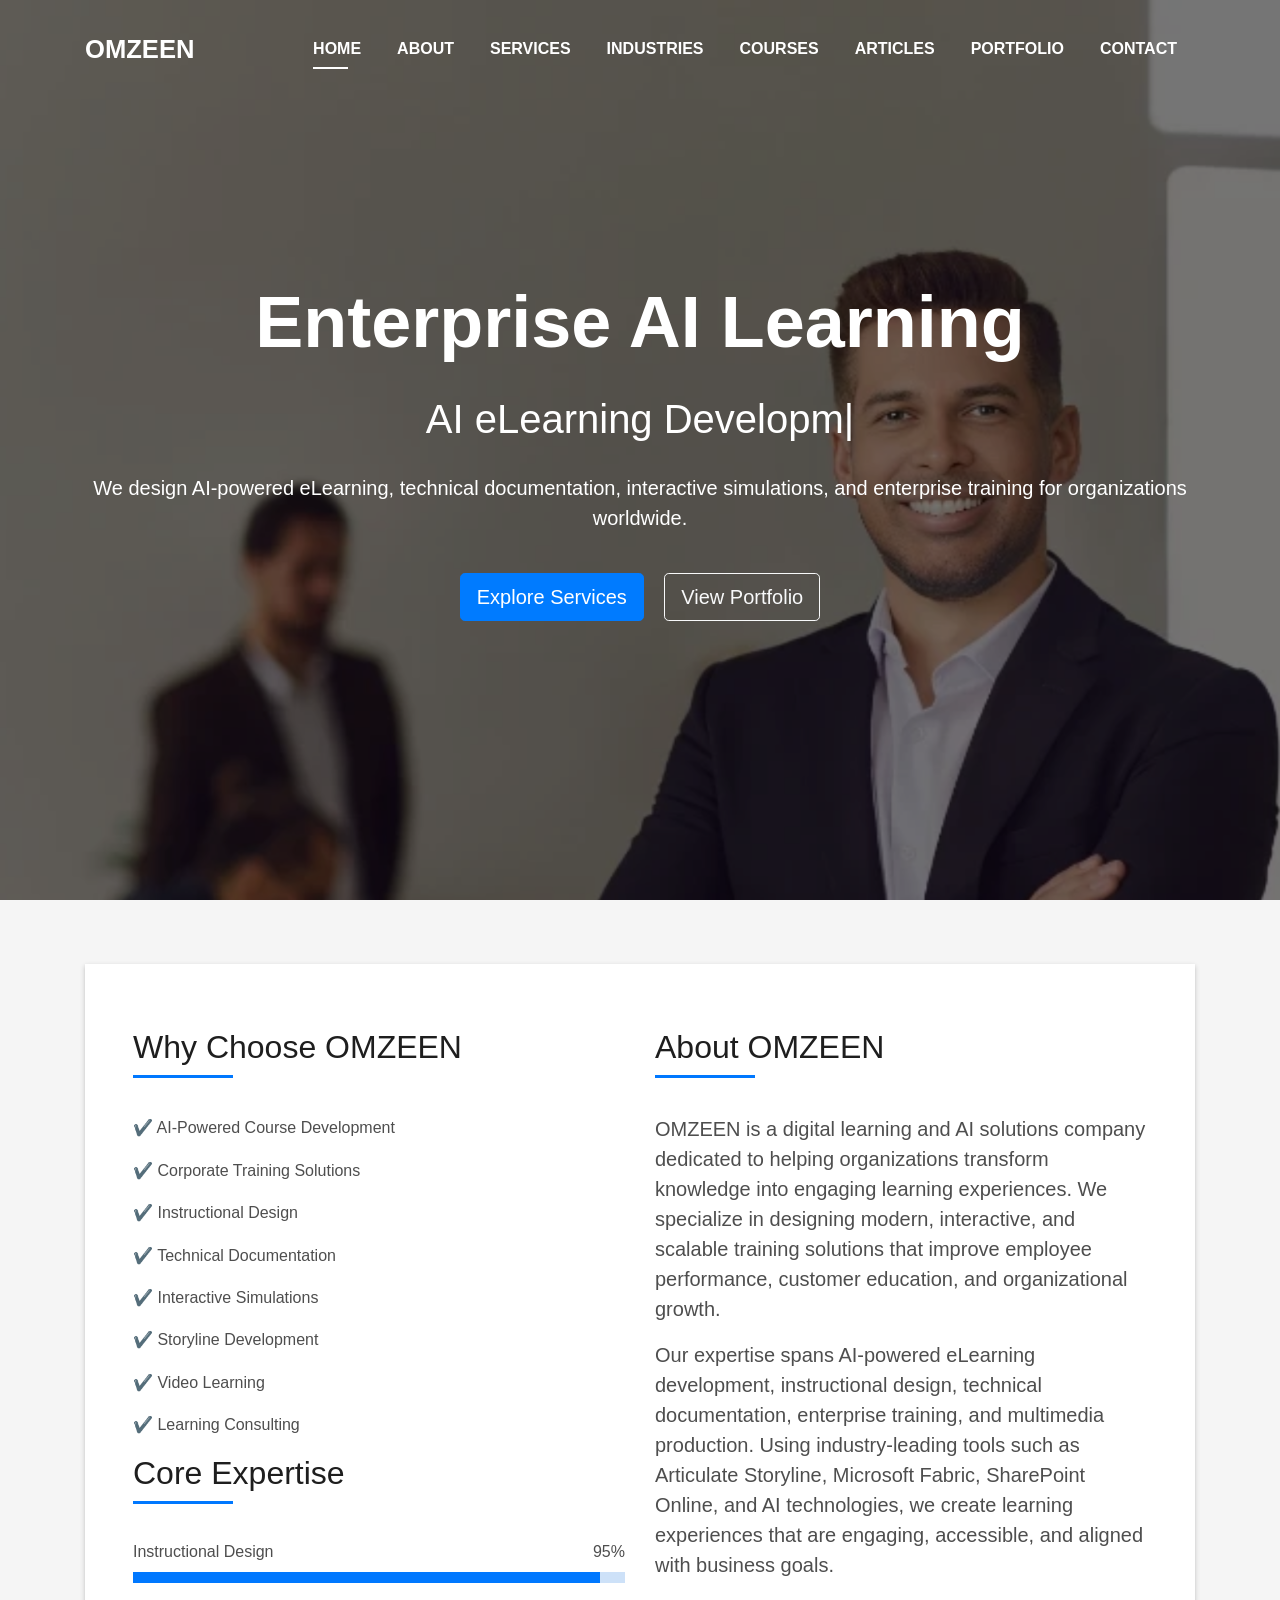
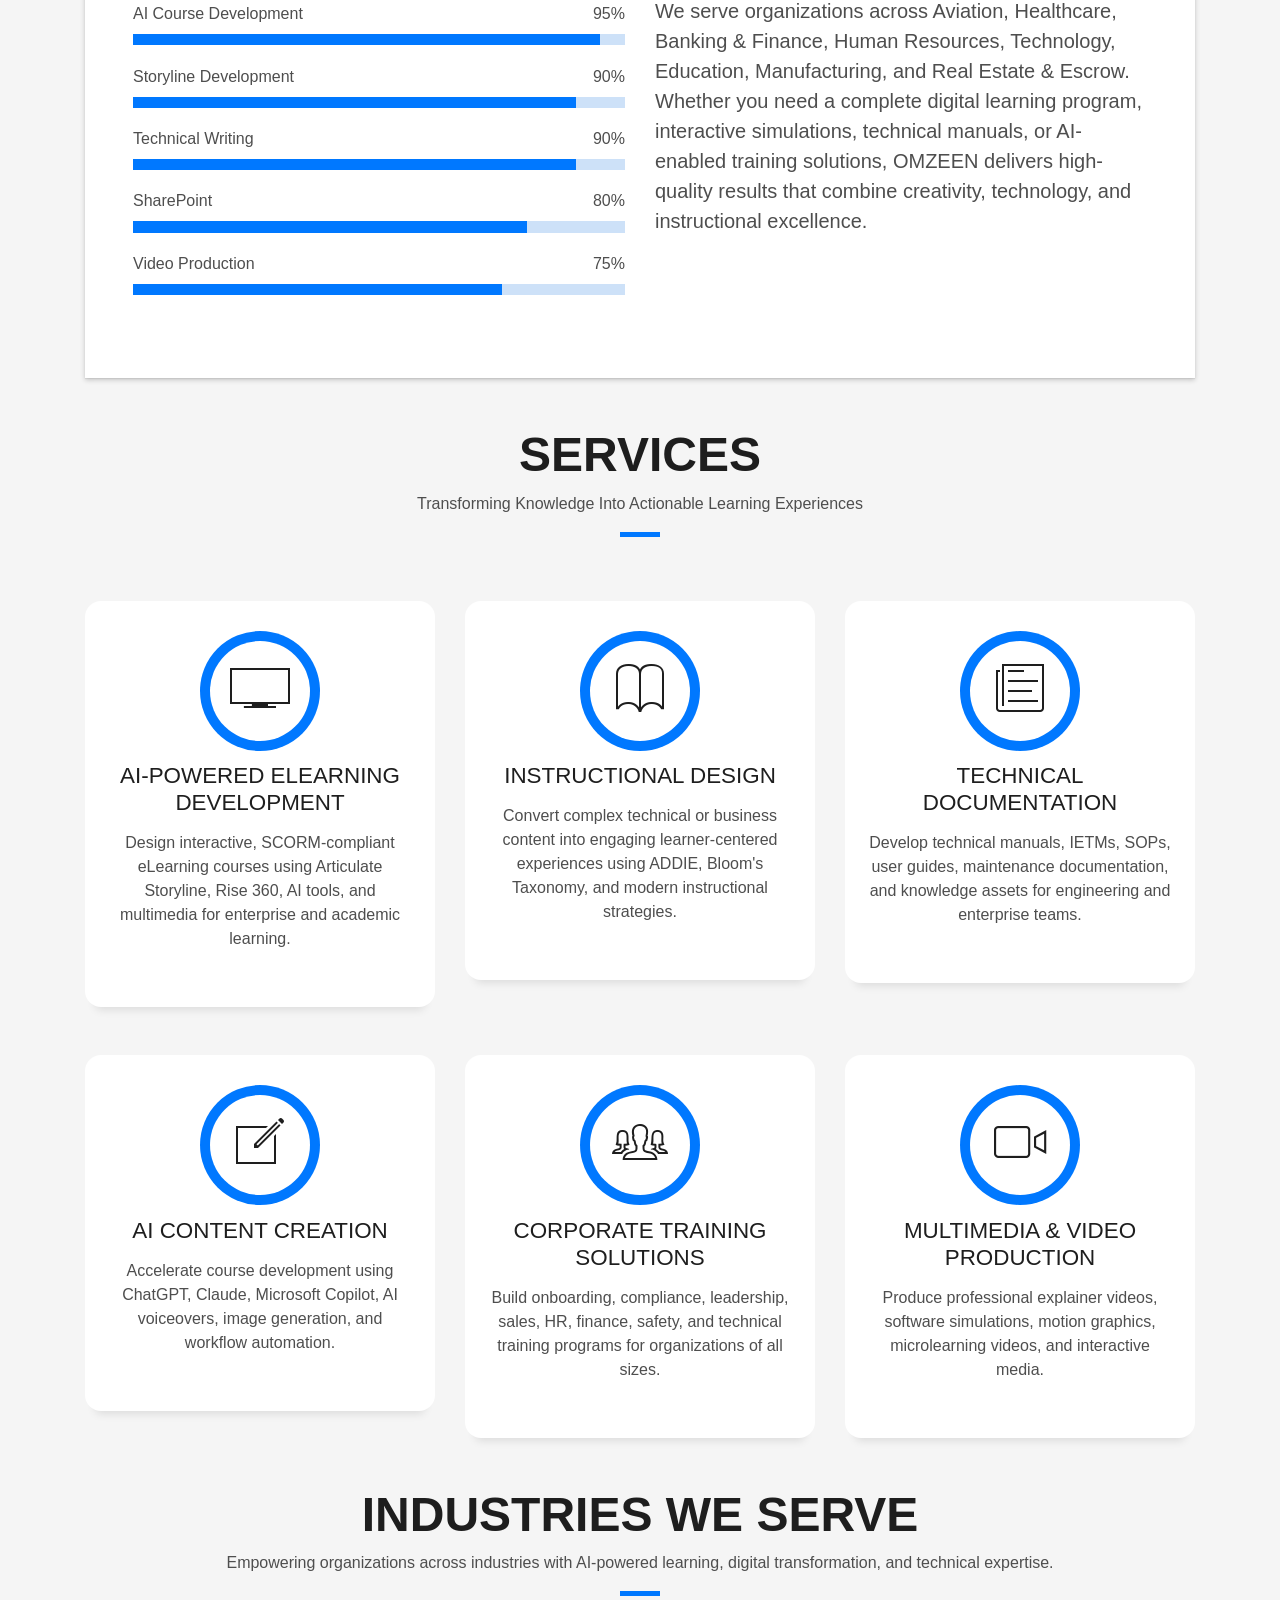
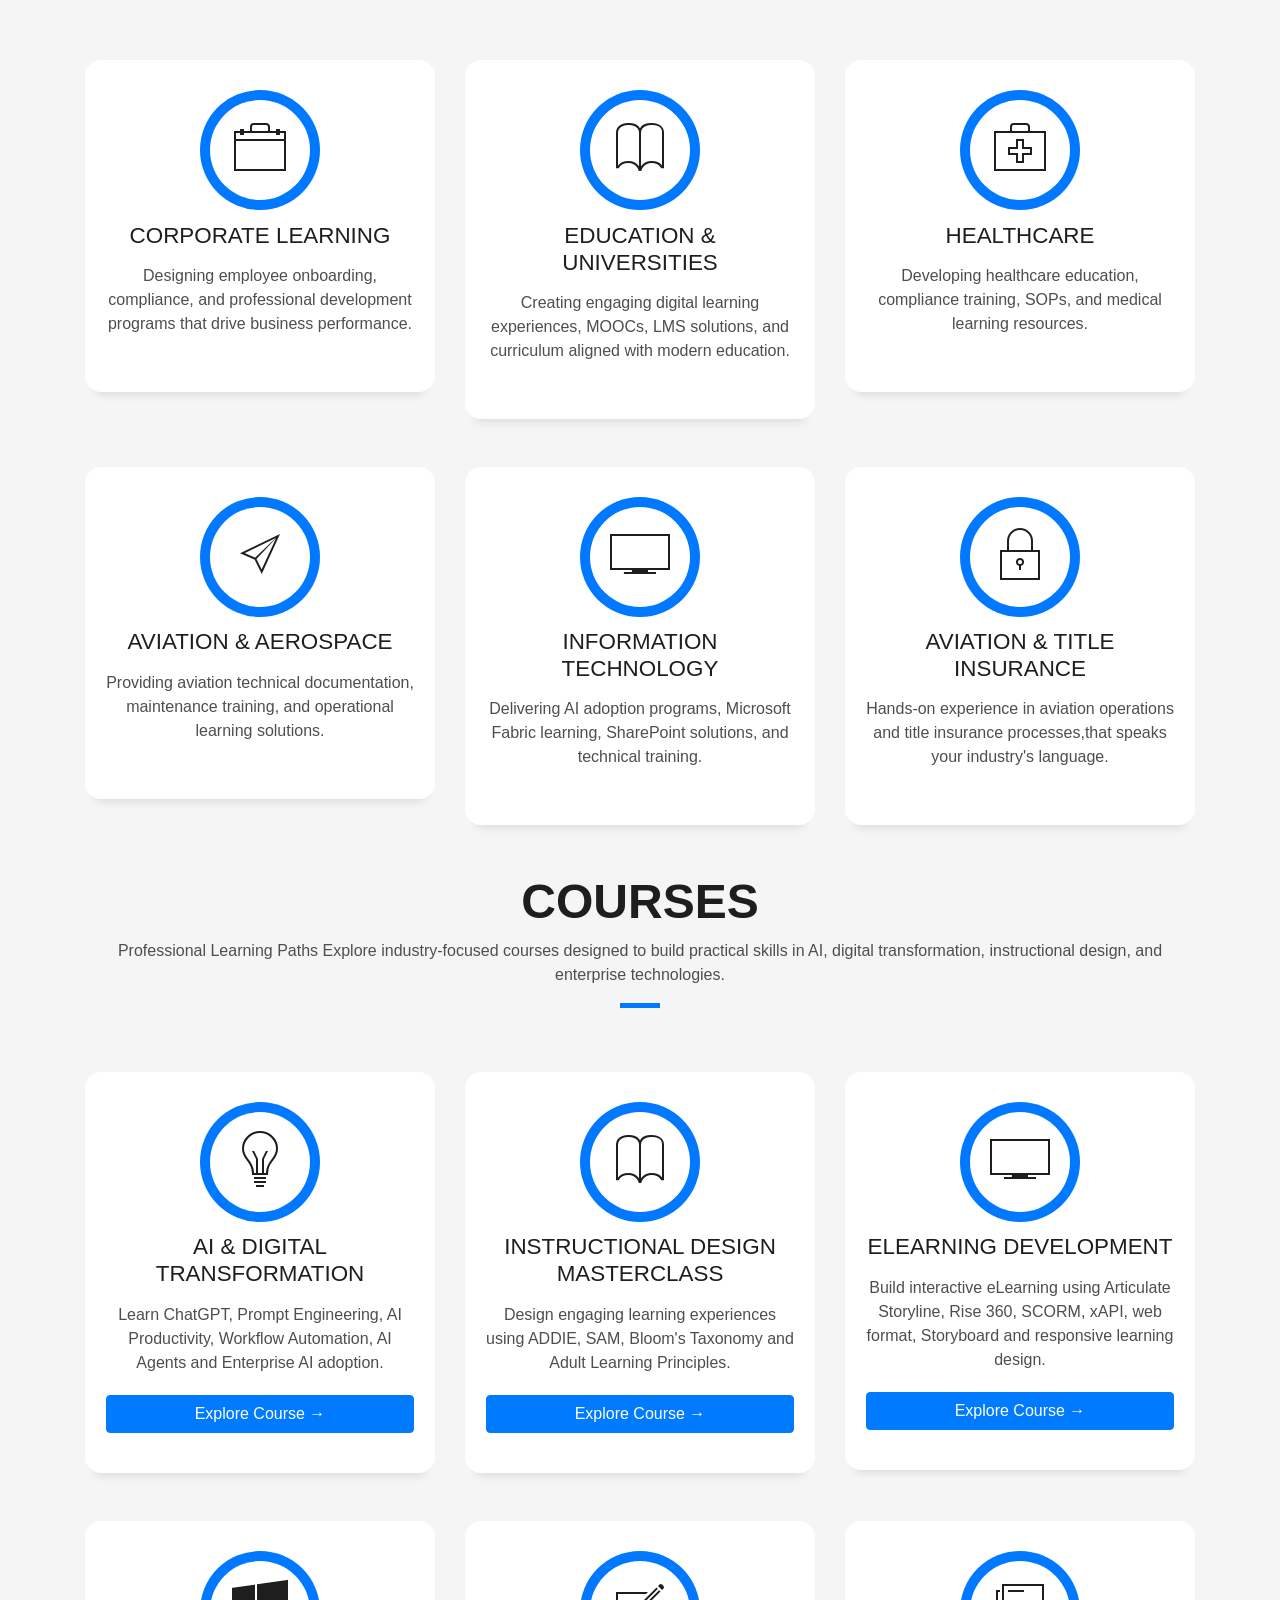
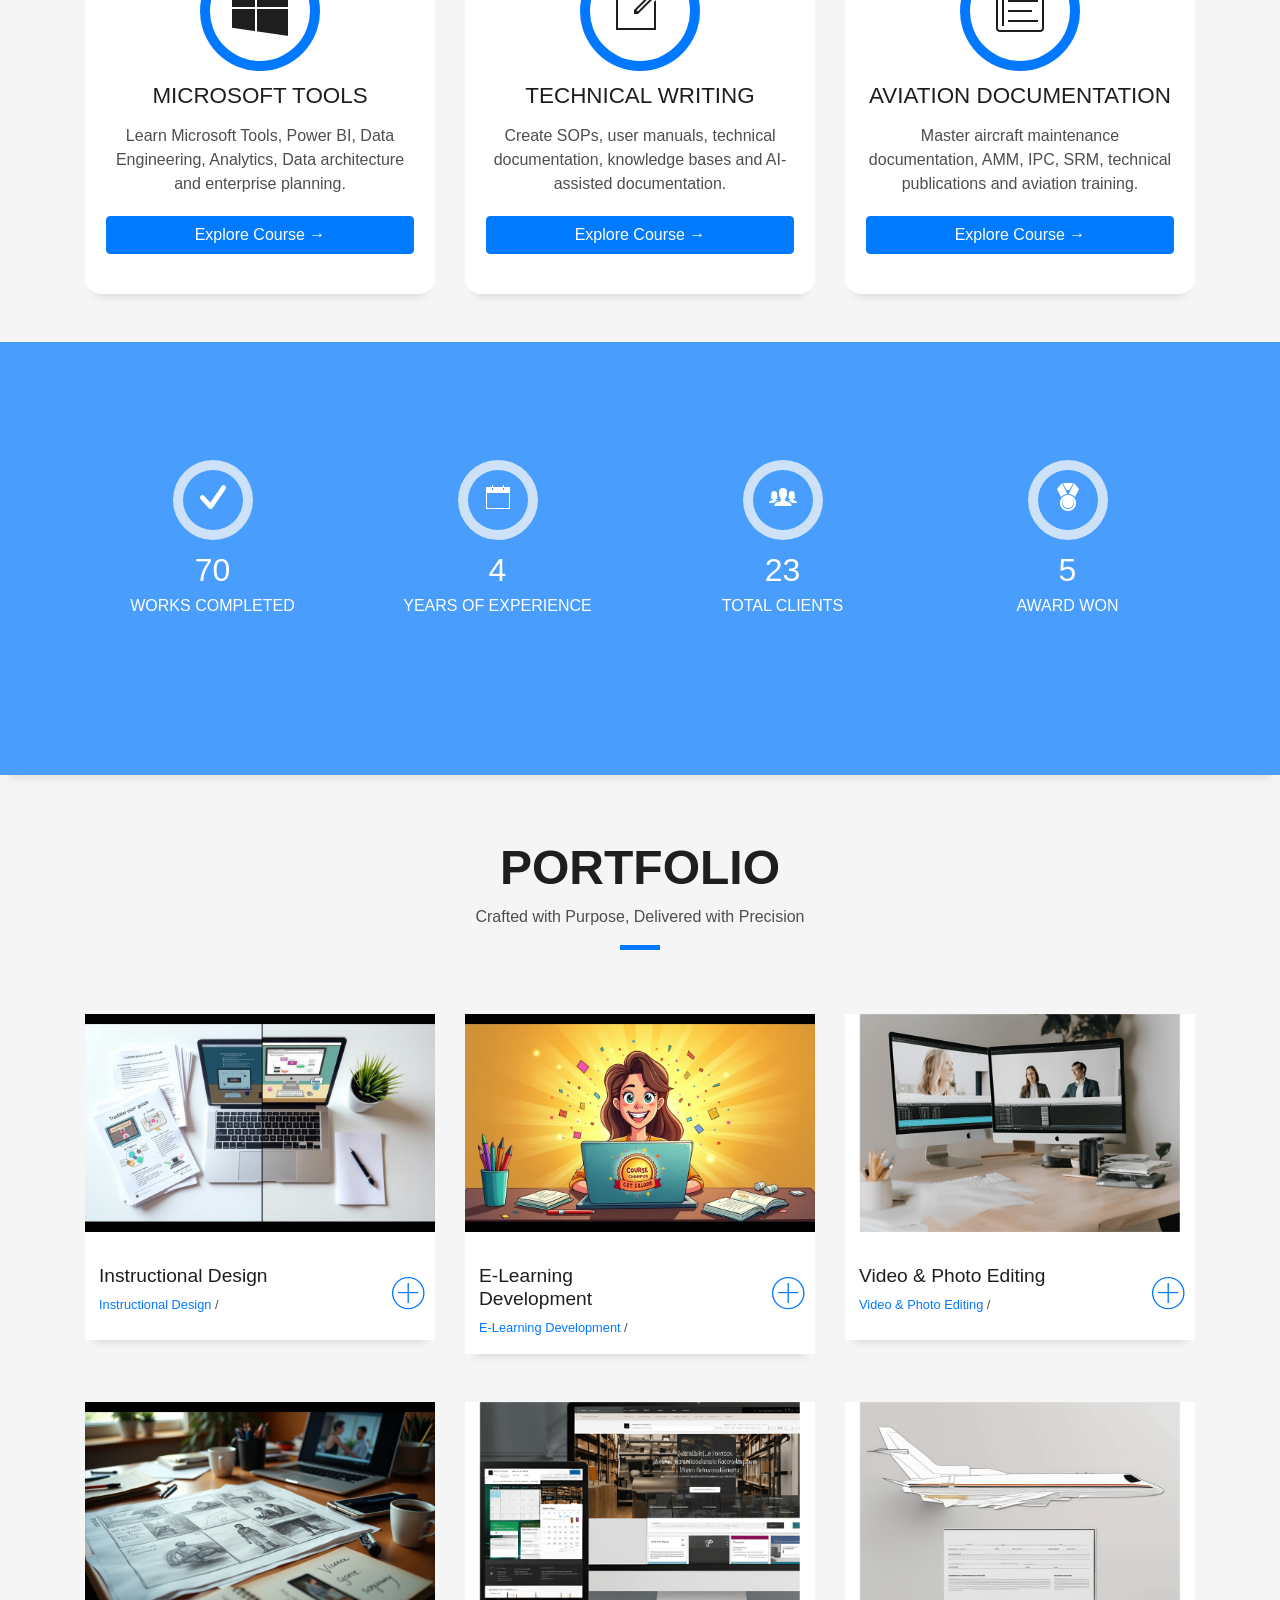
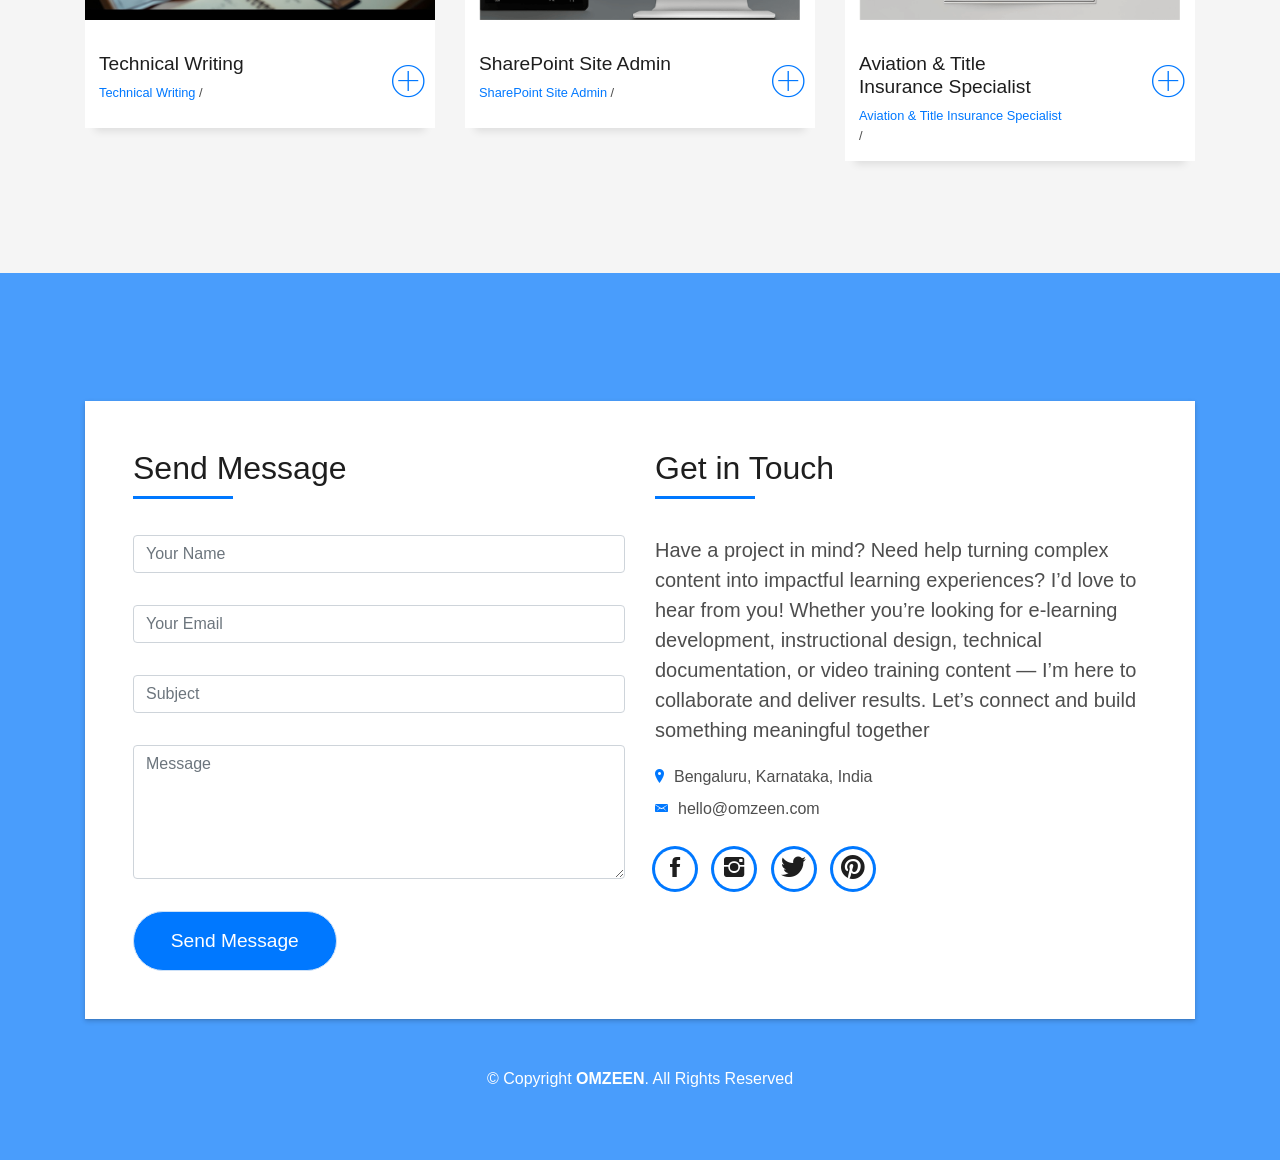
==== commit d882e46d: "Remove BootstrapMade attribution from homepage" ====
--- a/index.html
+++ b/index.html
@@ -842,15 +842,11 @@
         <div class="row">
           <div class="col-sm-12">
             <div class="copyright-box">
-              <p class="copyright">&copy; Copyright <strong>OMZEEN</strong>. All Rights Reserved</p>
-              <div class="credits">
-                <!--
-                  All the links in the footer should remain intact.
-                  You can delete the links only if you purchased the pro version.
-                  Licensing information: https://bootstrapmade.com/license/
-                  Purchase the pro version with working PHP/AJAX contact form: https://bootstrapmade.com/buy/?theme=DevFolio
-                -->
-                
+
+            <p class="copyright">
+               &copy; Copyright <strong>OMZEEN</strong>. All Rights Reserved
+              </p>
+
               </div>
             </div>
           </div>
